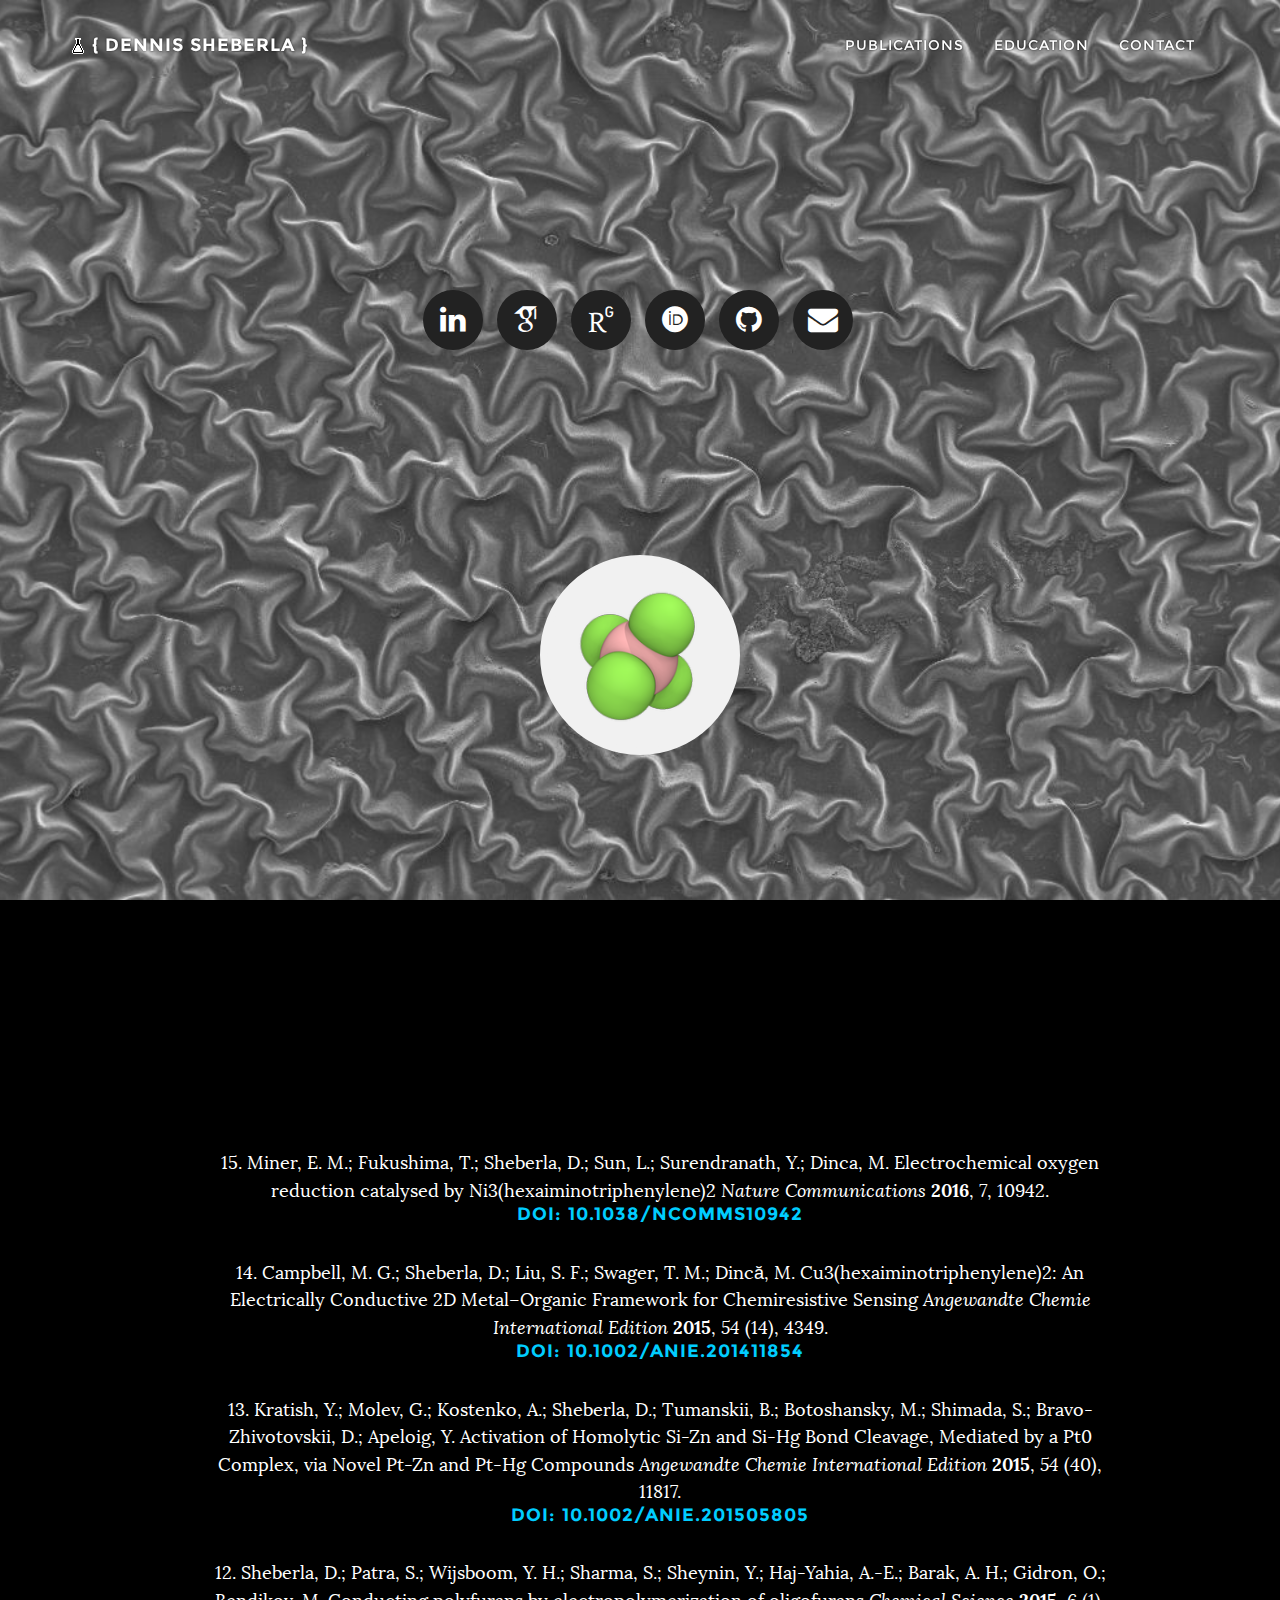
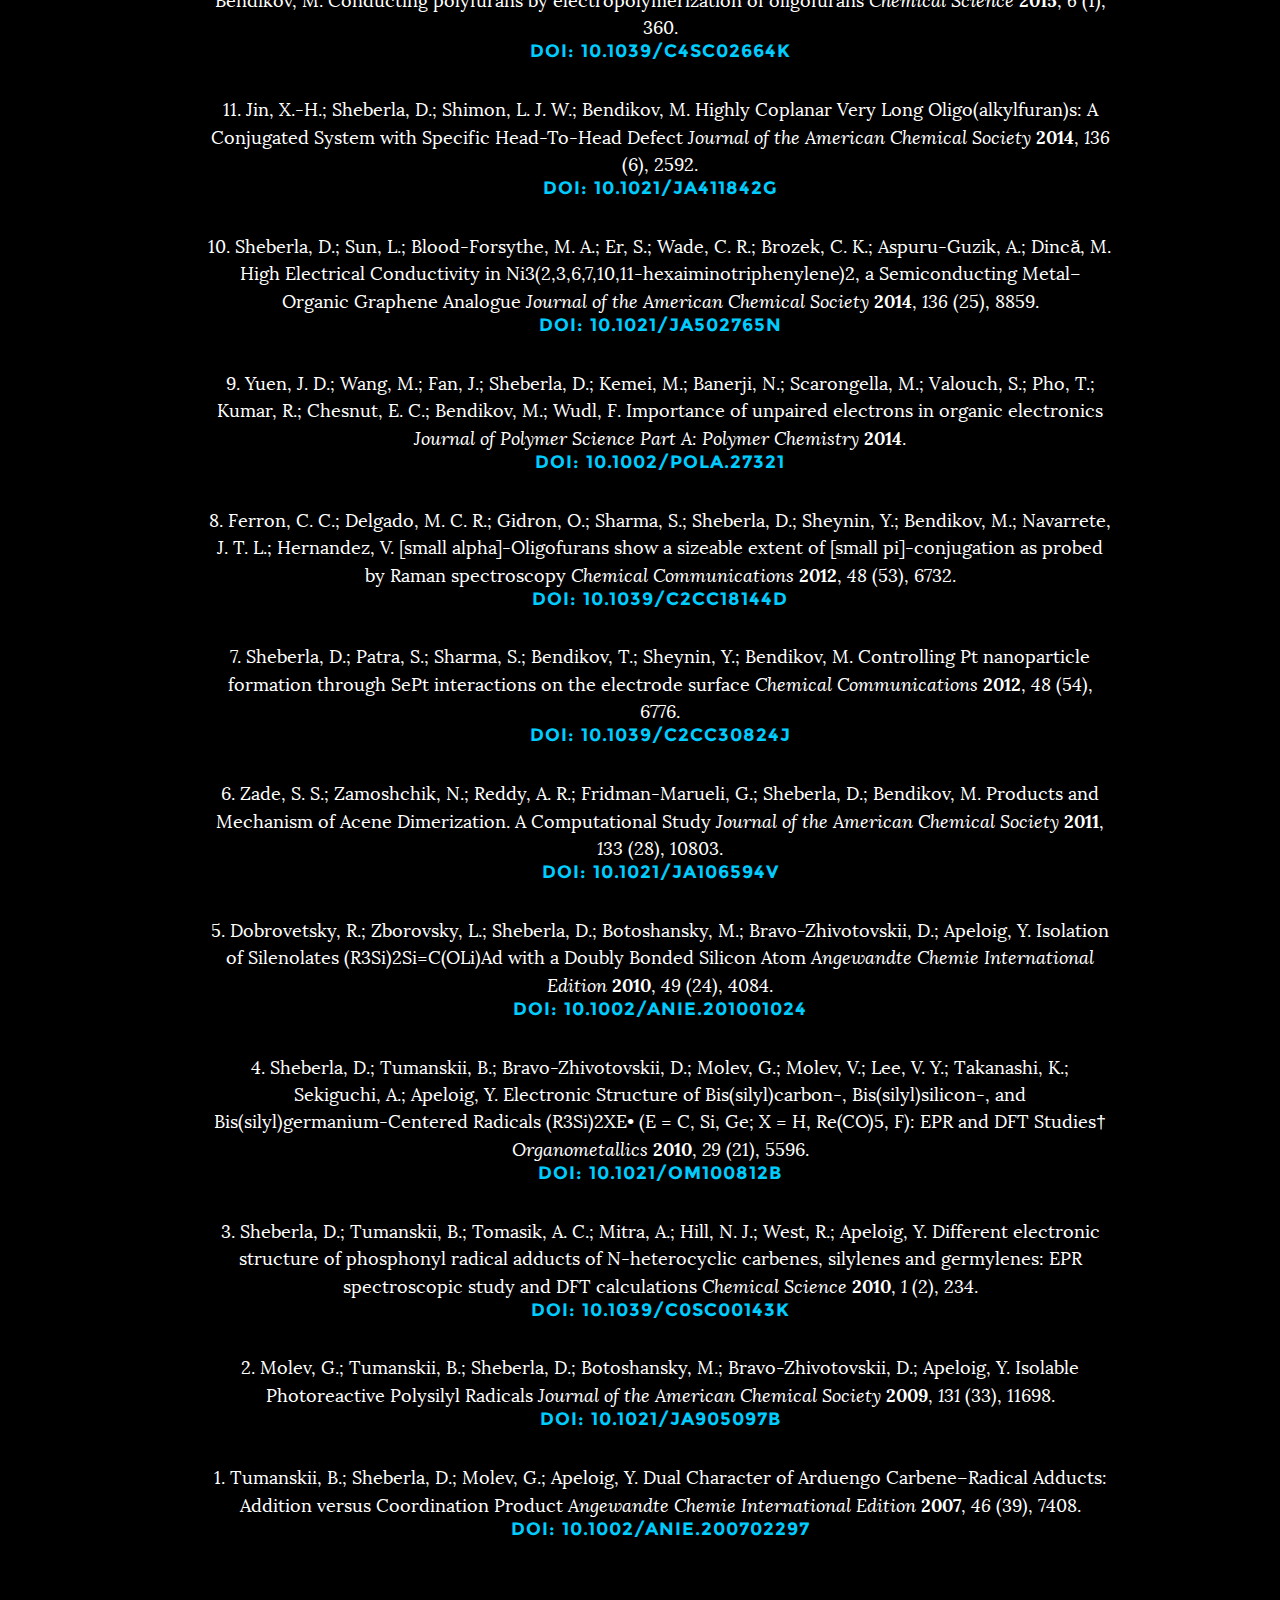
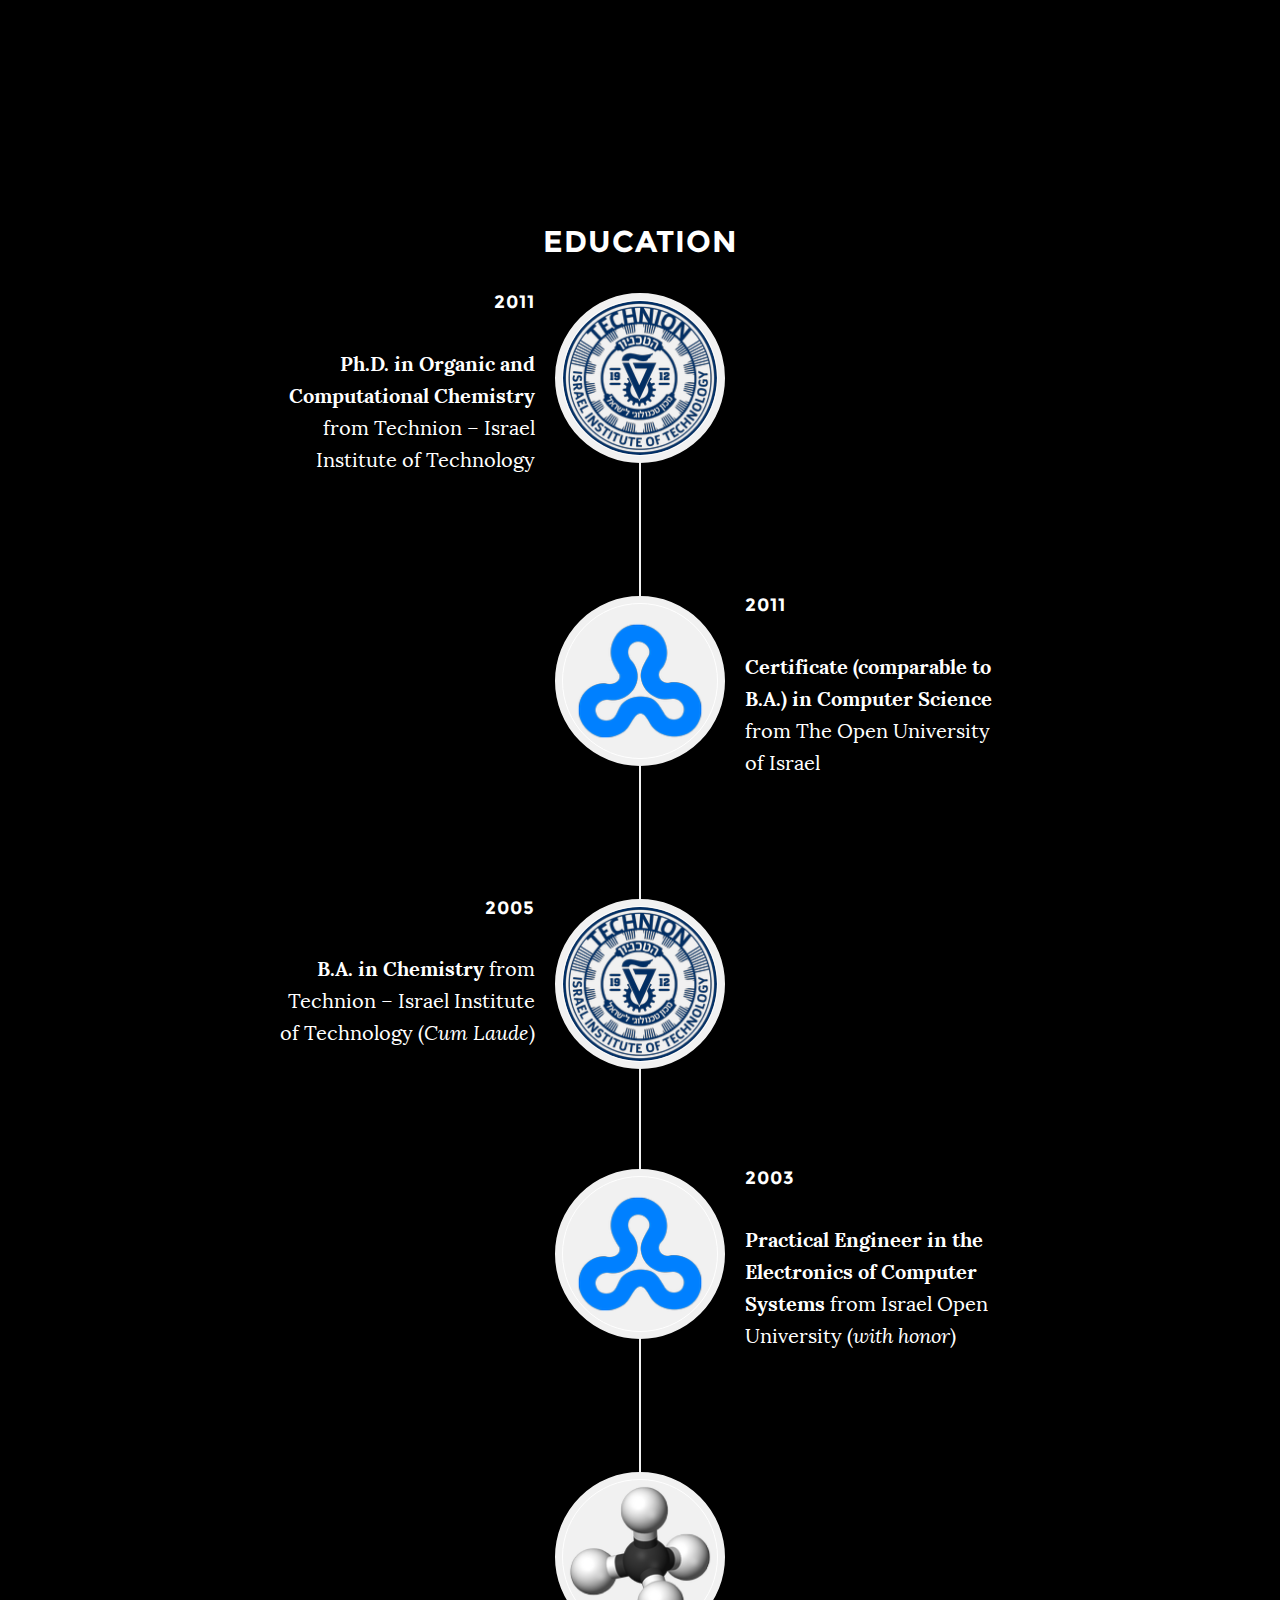
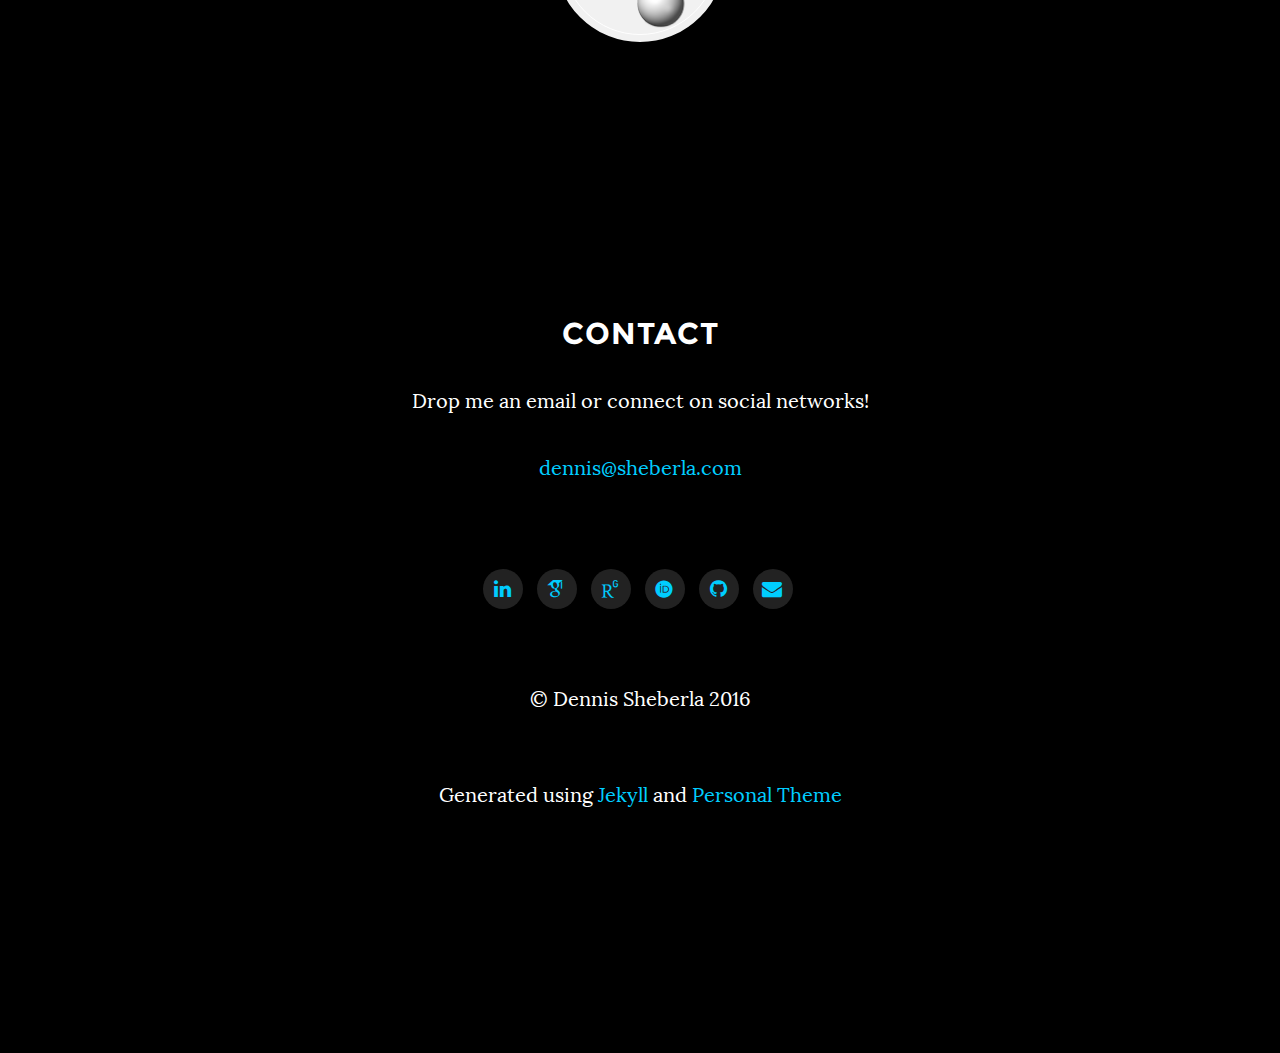
==== index.html @ e89c8d86 "New jekyll website" ====
<!-- Index Layout Start -->

<!DOCTYPE html>
<html lang="en">

  
<!-- HEAD Start -->

<head>
  


  <!-- Force HTTPS Start -->
  <script>
  // Don't force http when serving the website locally
  if (!(window.location.host.startsWith("127.0.0.1")) && (window.location.protocol != "https:"))
    window.location.protocol = "https";
  </script>

  <!-- Force HTTPS End -->



  <meta charset="utf-8">
  <meta http-equiv="X-UA-Compatible" content="IE=edge">
  <meta name="viewport" content="width=device-width, initial-scale=1">
  <meta name="description" content="Pesonal site Dennis Sheberla, PhD.">
  <meta name="author" content="Dennis Sheberla">
  <meta name="keywords" content="sheberla, chemistry, supercapacitors, mof, cof, dft">
  <link rel="canonical" href="/">
  <title>{ Dennis Sheberla }</title>

  <!-- Bootstrap Core CSS -->
  <link rel="stylesheet" href="/css/bootstrap.min.css">

  <!-- Custom CSS -->
  <link href="/css/grayscale.css" rel="stylesheet">
  
  <link href="/css/timeline.css" rel="stylesheet">
  

  <!-- Custom Fonts -->
  <link rel="stylesheet" href="/css/font-awesome.min.css">
  <link rel="stylesheet" href="/css/academicons.min.css">
  <link rel="stylesheet" href="/css/googlefonts.min.css">
  <link rel="stylesheet" href="/css/rrssb.css" />
  <!-- HTML5 Shim and Respond.js IE8 support of HTML5 elements and media queries -->
  <!-- WARNING: Respond.js doesn't work if you view the page via file:// -->
  <!--[if lt IE 9]>
      <script src="https://oss.maxcdn.com/libs/html5shiv/3.7.0/html5shiv.js"></script>
      <script src="https://oss.maxcdn.com/libs/respond.js/1.4.2/respond.min.js"></script>
  <![endif]-->
  
    <link rel="shortcut icon" type="image/x-icon" href="/img/favicon.ico">
  

  

  



  
<!-- Chrome, Firefox OS and Opera -->
<meta name="theme-color" content="#000000">
<!-- Windows Phone -->
<meta name="msapplication-navbutton-color" content="#000000">
<!-- iOS Safari -->
<meta name="apple-mobile-web-app-capable" content="yes">
<meta name="apple-mobile-web-app-status-bar-style" content="black">


  



</head>

<!-- HEAD End -->


  <body id="page-top" data-spy="scroll" data-target=".navbar-fixed-top"  data-offset="151">

    
<!-- Navigation Start -->

<nav class="navbar navbar-custom navbar-fixed-top" role="navigation">
  <div class="container">
    <div class="navbar-header">
      <button type="button" class="navbar-toggle" data-toggle="collapse" data-target=".navbar-main-collapse">
        <i class="fa fa-bars"></i>
      </button>
      
        <a class="navbar-brand page-scroll" href="#page-top">
      
          <div>
            
              <img src="/img/black-lab-glass.ico" alt="">
            
            { Dennis Sheberla }
          </div>
        </a>
    </div>
    <!-- Collect the nav links, forms, and other content for toggling -->
    <div class="collapse navbar-collapse navbar-right navbar-main-collapse">
      <ul class="nav navbar-nav">
        

          <!-- Scroll to section for each page in index -->
          
            <li>
              <a class="page-scroll" href="#pub-list"> Publications </a>
            </li>
          
            <li>
              <a class="page-scroll" href="#timeline"> Education </a>
            </li>
          
            <li>
              <a class="page-scroll" href="#contact"> Contact </a>
            </li>
          

        
      </ul>
    </div>
  </div>
</nav>

<!-- Navigation End -->


    
<!-- Intro Start -->

<header class="intro">
  <div class="intro-body">
    <div class="container">
      <div class="row">
          <div class="col-md-10 col-md-offset-1">
            <h1 class="brand-heading">&nbsp;</h1>
            <ul class="list-inline social-buttons-header">
              
                <li><a href="https://www.linkedin.com/in/sheberla"><i class="fa fa-linkedin fa-fw"></i></a></li>
              
                <li><a href="http://scholar.google.com/citations?hl=en&user=frZArLsAAAAJ"><i class="ai ai-google-scholar ai-fw"></i></a></li>
              
                <li><a href="http://www.researchgate.net/profile/Dennis_Sheberla"><i class="ai ai-researchgate ai-fw"></i></a></li>
              
                <li><a href="http://orcid.org/0000-0002-5239-9151"><i class="ai ai-orcid ai-fw"></i></a></li>
              
                <li><a href="https://github.com/dennissheberla"><i class="fa fa-github fa-fw"></i></a></li>
              
                <li><a href="mailto:dennis@sheberla.com"><i class="fa fa-envelope fa-fw"></i></a></li>
              
            </ul>
            <h1 class="brand-heading">&nbsp;</h1>
            <span class="intro-text"><!--
If you want to have a static message in your intro layout, disable the dynamic-typing in the _config.yml and write here your text
-->
</span>
            <h5>&nbsp;</h5>
            <a href="#pub-list" class="page-scroll">
              <img class="img-me" src="/img/bf4s.png" alt="">
            </a>
          </div>
        </div>
    </div>
  </div>
</header>

<!-- Intro End -->


    
      
        
      
        
      
        
      
        
      
        
      
        
      
        
      
        
      
        
      
        
          
<!-- Publication List Start -->
<section id="pub-list" class="container content-section text-center">
    <div class="row">
      <div class="col-md-10 col-md-offset-1">
  <ol class="bibliography" reversed=""><li><span id="RN25">Miner, E. M.; Fukushima, T.; Sheberla, D.; Sun, L.; Surendranath, Y.; Dinca, M. Electrochemical oxygen reduction catalysed by Ni3(hexaiminotriphenylene)2 <i>Nature Communications</i> <b>2016</b>, <i>7</i>, 10942.</span>

<h4><a href="https://dx.doi.org/10.1038/ncomms10942">DOI: 10.1038/ncomms10942</a></h4>


</li>
<li><span id="RN20">Campbell, M. G.; Sheberla, D.; Liu, S. F.; Swager, T. M.; Dincă, M. Cu3(hexaiminotriphenylene)2: An Electrically Conductive 2D Metal–Organic Framework for Chemiresistive Sensing <i>Angewandte Chemie International Edition</i> <b>2015</b>, <i>54</i> (14), 4349.</span>

<h4><a href="https://dx.doi.org/10.1002/anie.201411854">DOI: 10.1002/anie.201411854</a></h4>


</li>
<li><span id="RN24">Kratish, Y.; Molev, G.; Kostenko, A.; Sheberla, D.; Tumanskii, B.; Botoshansky, M.; Shimada, S.; Bravo-Zhivotovskii, D.; Apeloig, Y. Activation of Homolytic Si-Zn and Si-Hg Bond Cleavage, Mediated by a Pt0 Complex, via Novel Pt-Zn and Pt-Hg Compounds <i>Angewandte Chemie International Edition</i> <b>2015</b>, <i>54</i> (40), 11817.</span>

<h4><a href="https://dx.doi.org/10.1002/anie.201505805">DOI: 10.1002/anie.201505805</a></h4>


</li>
<li><span id="RN19">Sheberla, D.; Patra, S.; Wijsboom, Y. H.; Sharma, S.; Sheynin, Y.; Haj-Yahia, A.-E.; Barak, A. H.; Gidron, O.; Bendikov, M. Conducting polyfurans by electropolymerization of oligofurans <i>Chemical Science</i> <b>2015</b>, <i>6</i> (1), 360.</span>

<h4><a href="https://dx.doi.org/10.1039/C4SC02664K">DOI: 10.1039/C4SC02664K</a></h4>


</li>
<li><span id="RN9">Jin, X.-H.; Sheberla, D.; Shimon, L. J. W.; Bendikov, M. Highly Coplanar Very Long Oligo(alkylfuran)s: A Conjugated System with Specific Head-To-Head Defect <i>Journal of the American Chemical Society</i> <b>2014</b>, <i>136</i> (6), 2592.</span>

<h4><a href="https://dx.doi.org/10.1021/ja411842g">DOI: 10.1021/ja411842g</a></h4>


</li>
<li><span id="RN12">Sheberla, D.; Sun, L.; Blood-Forsythe, M. A.; Er, S.; Wade, C. R.; Brozek, C. K.; Aspuru-Guzik, A.; Dincă, M. High Electrical Conductivity in Ni3(2,3,6,7,10,11-hexaiminotriphenylene)2, a Semiconducting Metal–Organic Graphene Analogue <i>Journal of the American Chemical Society</i> <b>2014</b>, <i>136</i> (25), 8859.</span>

<h4><a href="https://dx.doi.org/10.1021/ja502765n">DOI: 10.1021/ja502765n</a></h4>


</li>
<li><span id="RN14">Yuen, J. D.; Wang, M.; Fan, J.; Sheberla, D.; Kemei, M.; Banerji, N.; Scarongella, M.; Valouch, S.; Pho, T.; Kumar, R.; Chesnut, E. C.; Bendikov, M.; Wudl, F. Importance of unpaired electrons in organic electronics <i>Journal of Polymer Science Part A: Polymer Chemistry</i> <b>2014</b>.</span>

<h4><a href="https://dx.doi.org/10.1002/pola.27321">DOI: 10.1002/pola.27321</a></h4>


</li>
<li><span id="RN7">Ferron, C. C.; Delgado, M. C. R.; Gidron, O.; Sharma, S.; Sheberla, D.; Sheynin, Y.; Bendikov, M.; Navarrete, J. T. L.; Hernandez, V. [small alpha]-Oligofurans show a sizeable extent of [small pi]-conjugation as probed by Raman spectroscopy <i>Chemical Communications</i> <b>2012</b>, <i>48</i> (53), 6732.</span>

<h4><a href="https://dx.doi.org/10.1039/C2CC18144D">DOI: 10.1039/C2CC18144D</a></h4>


</li>
<li><span id="RN8">Sheberla, D.; Patra, S.; Sharma, S.; Bendikov, T.; Sheynin, Y.; Bendikov, M. Controlling Pt nanoparticle formation through SePt interactions on the electrode surface <i>Chemical Communications</i> <b>2012</b>, <i>48</i> (54), 6776.</span>

<h4><a href="https://dx.doi.org/10.1039/C2CC30824J">DOI: 10.1039/C2CC30824J</a></h4>


</li>
<li><span id="RN6">Zade, S. S.; Zamoshchik, N.; Reddy, A. R.; Fridman-Marueli, G.; Sheberla, D.; Bendikov, M. Products and Mechanism of Acene Dimerization. A Computational Study <i>Journal of the American Chemical Society</i> <b>2011</b>, <i>133</i> (28), 10803.</span>

<h4><a href="https://dx.doi.org/10.1021/ja106594v">DOI: 10.1021/ja106594v</a></h4>


</li>
<li><span id="RN3">Dobrovetsky, R.; Zborovsky, L.; Sheberla, D.; Botoshansky, M.; Bravo-Zhivotovskii, D.; Apeloig, Y. Isolation of Silenolates (R3Si)2Si=C(OLi)Ad with a Doubly Bonded Silicon Atom <i>Angewandte Chemie International Edition</i> <b>2010</b>, <i>49</i> (24), 4084.</span>

<h4><a href="https://dx.doi.org/10.1002/anie.201001024">DOI: 10.1002/anie.201001024</a></h4>


</li>
<li><span id="RN5">Sheberla, D.; Tumanskii, B.; Bravo-Zhivotovskii, D.; Molev, G.; Molev, V.; Lee, V. Y.; Takanashi, K.; Sekiguchi, A.; Apeloig, Y. Electronic Structure of Bis(silyl)carbon-, Bis(silyl)silicon-, and Bis(silyl)germanium-Centered Radicals (R3Si)2XE• (E = C, Si, Ge; X = H, Re(CO)5, F): EPR and DFT Studies† <i>Organometallics</i> <b>2010</b>, <i>29</i> (21), 5596.</span>

<h4><a href="https://dx.doi.org/10.1021/om100812b">DOI: 10.1021/om100812b</a></h4>


</li>
<li><span id="RN4">Sheberla, D.; Tumanskii, B.; Tomasik, A. C.; Mitra, A.; Hill, N. J.; West, R.; Apeloig, Y. Different electronic structure of phosphonyl radical adducts of N-heterocyclic carbenes, silylenes and germylenes: EPR spectroscopic study and DFT calculations <i>Chemical Science</i> <b>2010</b>, <i>1</i> (2), 234.</span>

<h4><a href="https://dx.doi.org/10.1039/C0SC00143K">DOI: 10.1039/C0SC00143K</a></h4>


</li>
<li><span id="RN2">Molev, G.; Tumanskii, B.; Sheberla, D.; Botoshansky, M.; Bravo-Zhivotovskii, D.; Apeloig, Y. Isolable Photoreactive Polysilyl Radicals <i>Journal of the American Chemical Society</i> <b>2009</b>, <i>131</i> (33), 11698.</span>

<h4><a href="https://dx.doi.org/10.1021/ja905097b">DOI: 10.1021/ja905097b</a></h4>


</li>
<li><span id="RN1">Tumanskii, B.; Sheberla, D.; Molev, G.; Apeloig, Y. Dual Character of Arduengo Carbene–Radical Adducts: Addition versus Coordination Product <i>Angewandte Chemie International Edition</i> <b>2007</b>, <i>46</i> (39), 7408.</span>

<h4><a href="https://dx.doi.org/10.1002/anie.200702297">DOI: 10.1002/anie.200702297</a></h4>


</li></ol>
      </div>
    </div>
</section>

<!-- Publication List End -->

        
      
        
      
        
      
        
      
    
      
        
      
        
      
        
      
        
      
        
      
        
      
        
      
        
      
        
      
        
      
        
      
        
          
<!-- Timeline Start -->

<section id="timeline" class="container content-section text-center">
  <div class="row">
    <div class="col-md-10 col-md-offset-1">

      <h2 id="education">Education</h2>


      <ul class="timeline">

        
          
          

          <li class="
          
          ">
            <div class="timeline-image">
              <img class="img-circle img-responsive" src="/img/timeline/technion.png" alt="">
            </div>
            <div class="timeline-panel">
              <div class="timeline-heading">
                <h4>2011</h4>
              </div>
              <div class="timeline-body">
                <p><strong>Ph.D. in Organic and Computational Chemistry</strong> from Technion – Israel Institute of Technology</p>

              </div>
            </div>
          </li>
        
          
          

          <li class="
          
            timeline-inverted
          
          ">
            <div class="timeline-image">
              <img class="img-circle img-responsive" src="/img/timeline/openu.png" alt="">
            </div>
            <div class="timeline-panel">
              <div class="timeline-heading">
                <h4>2011</h4>
              </div>
              <div class="timeline-body">
                <p><strong>Certificate (comparable to B.A.) in Computer Science</strong> from The Open University of Israel</p>

              </div>
            </div>
          </li>
        
          
          

          <li class="
          
          ">
            <div class="timeline-image">
              <img class="img-circle img-responsive" src="/img/timeline/technion.png" alt="">
            </div>
            <div class="timeline-panel">
              <div class="timeline-heading">
                <h4>2005</h4>
              </div>
              <div class="timeline-body">
                <p><strong>B.A. in Chemistry</strong> from Technion – Israel Institute of Technology (<em>Cum Laude</em>)</p>

              </div>
            </div>
          </li>
        
          
          

          <li class="
          
            timeline-inverted
          
          ">
            <div class="timeline-image">
              <img class="img-circle img-responsive" src="/img/timeline/openu.png" alt="">
            </div>
            <div class="timeline-panel">
              <div class="timeline-heading">
                <h4>2003</h4>
              </div>
              <div class="timeline-body">
                <p><strong>Practical Engineer in the Electronics of Computer Systems</strong> from Israel Open University (<em>with honor</em>)</p>

              </div>
            </div>
          </li>
        

        <li class="timeline-inverted">
          <div class="timeline-image">
            <img class="img-circle img-responsive" src="/img/timeline/default.png" alt="">
          </div>
        </li>
      </ul>
    </div>
  </div>
</section>

<!-- Timeline End -->

        
      
        
      
    
      
        
      
        
      
        
          
<!-- Contact Start -->

<section id="contact" class="container content-section text-center">
  <div class="row">
    <div class="col-md-10 col-md-offset-1">

      <h2 id="contact">Contact</h2>

<p>Drop me an email or connect on social networks!</p>


      
        
          
            <p>
            <script>
              function join_at_email(user, domain){
              return (user && domain)?(user + "@" + domain):"";
              }
              document.write('<a href="mailto:'
              + join_at_email( "dennis", "sheberla.com" )
              + '">'
              + join_at_email( "dennis", "sheberla.com" )
              + '</a>'
              );
              </script>
            </p>
        
      

    </div>
  </div>
</section>

<!-- Contact End -->

        
      
        
      
        
      
        
      
        
      
        
      
        
      
        
      
        
      
        
      
        
      
    

    
 <!-- Footer Start -->

<footer>

    
<!-- Social Buttons Start -->

<ul class="list-inline social-buttons">
  
    <li><a href="https://www.linkedin.com/in/sheberla"><i class="fa fa-linkedin fa-fw"></i></a></li>
  
    <li><a href="http://scholar.google.com/citations?hl=en&user=frZArLsAAAAJ"><i class="ai ai-google-scholar ai-fw"></i></a></li>
  
    <li><a href="http://www.researchgate.net/profile/Dennis_Sheberla"><i class="ai ai-researchgate ai-fw"></i></a></li>
  
    <li><a href="http://orcid.org/0000-0002-5239-9151"><i class="ai ai-orcid ai-fw"></i></a></li>
  
    <li><a href="https://github.com/dennissheberla"><i class="fa fa-github fa-fw"></i></a></li>
  
    <li><a href="mailto:dennis@sheberla.com"><i class="fa fa-envelope fa-fw"></i></a></li>
  
</ul>

<!-- Social Buttons End -->


    <p><br><br></p>

    <div class="container text-center">
      <p>&copy; Dennis Sheberla 2016</p>
    </div>
    <p><br><br></p>
    <div class="container text-center">
      <p>Generated using <a href="https://jekyllrb.com/">Jekyll</a> and <a href="https://github.com/dennissheberla/personal-jekyll-denn">Personal Theme</a></p>
    </div>
</footer>

<p><br><br><br><br><br><br></p>

<!-- Footer End -->


    
<!-- Javascript Start -->

<!-- jQuery -->
<script src="/js/jquery-3.1.0.min.js"></script>

<!-- Bootstrap Core JavaScript -->
<script src="/js/bootstrap.min.js"></script>

<!-- Plugin JavaScript -->
<script src="/js/jquery.easing.1.3.min.js"></script>

<!-- Custom Theme JavaScript -->
<!--* Start Bootstrap - Grayscale Bootstrap Theme (http://startbootstrap.com)
* Code licensed under the Apache License v2.0.
* For details, see http://www.apache.org/licenses/LICENSE-2.0.-->
<script>
function toggleNavCollapse(){50<$(".navbar").offset().top?$(".navbar-fixed-top").addClass("top-nav-collapse"):$(".navbar-fixed-top").removeClass("top-nav-collapse");}
$(document).ready(toggleNavCollapse);
$(window).scroll(toggleNavCollapse);$(function(){$("a.page-scroll").bind("click",function(b){var a=$(this);$("html, body").stop().animate({scrollTop:$(a.attr("href")).offset().top-50},1500,"easeInOutExpo",function(){a.blur()});b.preventDefault()})});$(".navbar-collapse ul li a").click(function(){$(".navbar-toggle:visible").click()});
</script>



  <!-- Collapse navbar when navbar-brand is clicked -->

  <script>
  $(function(){$(".navbar-brand").click(function(){$(".collapse.in")&&$(".collapse.in").animate({height:"1px"},500,function(){$(".collapse.in").removeClass("in")})})});
  </script>






  




  <!-- Disqus -->

  

  

    <!-- Comments Counter Start -->

    <script type="text/javascript">
    /* * * CONFIGURATION VARIABLES: EDIT BEFORE PASTING INTO YOUR WEBPAGE * * */
    var disqus_shortname = ''; // required: replace example with your forum shortname

    /* * * DON'T EDIT BELOW THIS LINE * * */
    (function () {
    var s = document.createElement('script'); s.async = true;
    s.type = 'text/javascript';
    s.src = '//' + disqus_shortname + '.disqus.com/count.js';
    (document.getElementsByTagName('HEAD')[0] || document.getElementsByTagName('BODY')[0]).appendChild(s);
    }());
    </script>

    <!-- Comments Counter End -->

  







<script>
function addTohistory() {
  if (!window.location.host.startsWith("127.0.0.1")) {
    history.pushState({}, '', 'https://www.sheberla.com /');
  }
}
</script>

<!-- Gesture Navigation / Swipe Instruction Start -->


  

  

  

  

<!-- Gesture Navigation / Swipe Instruction End -->



<!-- Javascript End -->


  </body>
</html>

<!-- Index Layout End -->
---- css/grayscale.css ----
/*!
 * Start Bootstrap - Grayscale Bootstrap Theme (http://startbootstrap.com)
 * Code licensed under the Apache License v2.0.
 * For details, see http://www.apache.org/licenses/LICENSE-2.0.
 */body{width:100%;height:100%;font-family:"Lora","Helvetica Neue",Helvetica,Arial,sans-serif;color:#fff;background-color:#000}html{width:100%;height:100%}h1,h2,h3,h4,h5,h6{margin:0 0 35px;text-transform:uppercase;font-family:"Montserrat","Helvetica Neue",Helvetica,Arial,sans-serif;font-weight:700;letter-spacing:1px}h4 a.category{color:inherit}h4 a.tag{font-size:12px}p{margin:0 0 25px;font-size:18px;line-height:1.5}@media (min-width: 768px){p{margin:0 0 35px;font-size:20px;line-height:1.6}}div{-webkit-user-select:text;-moz-user-select:text;-ms-user-select:text;-o-user-select:text;user-select:text}a{color:#00cdff;-webkit-transition:all .2s ease-in-out;-moz-transition:all .2s ease-in-out;transition:all .2s ease-in-out}a:hover,a:focus{text-decoration:none;color:#007b99}.navbar-custom{margin-bottom:0;border-bottom:1px solid rgba(255,255,255,0.3);text-transform:uppercase;font-family:"Montserrat","Helvetica Neue",Helvetica,Arial,sans-serif;background-color:#000;max-height:100%;overflow-y:auto}.navbar-custom .navbar-toggle{padding:4px 6px;font-size:18px;color:#fff}.navbar-custom .navbar-toggle:focus,.navbar-custom .navbar-toggle:active{outline:none}.navbar-custom .navbar-brand{font-weight:700}.navbar-custom .navbar-brand:focus{outline:none}.navbar-custom a{color:#fff;text-shadow:0 0 2px rgba(0,0,0,0.8)}.navbar-custom .nav{text-align:center}.navbar-custom .nav li a{-webkit-transition:background .3s ease-in-out;-moz-transition:background .3s ease-in-out;transition:background .3s ease-in-out}.navbar-custom .nav li a:hover{outline:none;background-color:rgba(255,255,255,0.3)}.navbar-custom .nav li a:focus,.navbar-custom .nav li a:active{outline:none;background-color:rgba(255,255,255,0.3)}.navbar-custom .nav li.active{outline:none}.navbar-custom .nav li.active a{background-color:rgba(255,255,255,0.3)}.navbar-custom .nav li.active a:hover{color:#fff}@media (min-width: 768px){.navbar-custom{padding:20px 0;border-bottom:none;letter-spacing:1px;background:transparent;-webkit-transition:background .5s ease-in-out,padding .5s ease-in-out;-moz-transition:background .5s ease-in-out,padding .5s ease-in-out;transition:background .5s ease-in-out,padding .5s ease-in-out}.navbar-custom.top-nav-collapse{padding:0;background:#000;border-bottom:1px solid rgba(255,255,255,0.3)}}.intro{display:table;width:100%;height:auto;padding:100px 0;text-align:center;color:#fff;background:url(../img/intro-bg.jpg) no-repeat bottom center scroll;background-color:#000;-webkit-background-size:cover;-moz-background-size:cover;background-size:cover;-o-background-size:cover}.intro .intro-body{display:table-cell;vertical-align:middle}.intro .intro-body .brand-heading{font-size:40px}.intro .intro-body .intro-text{font-size:18px;text-shadow:1px 0 1px #000}@media (min-width: 768px){.intro{height:100%;padding:0}.intro .intro-body .brand-heading{font-size:100px}.intro .intro-body .intro-text{font-size:26px}}@-webkit-keyframes pulse{from{-webkit-transform:scale(1);transform:scale(1)}50%{-webkit-transform:scale(1.2);transform:scale(1.2)}100%{-webkit-transform:scale(1);transform:scale(1)}}@-moz-keyframes pulse{from{-moz-transform:scale(1);transform:scale(1)}50%{-moz-transform:scale(1.2);transform:scale(1.2)}100%{-moz-transform:scale(1);transform:scale(1)}}.content-section{margin-top:100px;padding-top:100px}@media (min-width: 767px){.content-section{margin-top:125px;padding-top:125px}}.content-section img{display:block;max-width:100%;height:auto;margin:0 auto;border:1px solid #fff}.content-section ul,.content-section ol{text-align:center;margin:0 0 25px;font-size:18px;line-height:1.5;list-style-position:inside}.content-section pre{padding:0}.content-section pre>code{text-align:left}.content-section img.emoji{margin:0px !important;display:inline !important;border:1px solid #000 !important}.content-section#post div.author img{border:0px;margin-bottom:20px;padding:4px}.btn{border-radius:0;font-family:Montserrat,"Helvetica Neue",Helvetica,Arial,sans-serif;font-weight:400;-webkit-transition:all .3s ease-in-out;-moz-transition:all .3s ease-in-out;transition:all .3s ease-in-out}.btn-default{border:1px solid #00cdff;color:#00cdff;background-color:transparent}.btn-default:hover,.btn-default:focus{border:1px solid #00cdff;outline:0;color:#000;background-color:#00cdff}ul.social-buttons li a{display:block;width:40px;height:40px;border-radius:100%;font-size:20px;line-height:40px;outline:0;color:#00cdff;background-color:#222;-webkit-transition:all .3s;-moz-transition:all .3s;transition:all .3s}ul.social-buttons li a:hover,ul.social-buttons li a:focus,ul.social-buttons li a:active{color:#222;background-color:#00a4cc}ul.social-buttons-header li a{display:block;width:60px;height:60px;border-radius:100%;font-size:30px;line-height:60px;outline:0;color:#fff;background-color:#222;-webkit-transition:all .3s;-moz-transition:all .3s;transition:all .3s}ul.social-buttons-header li a:hover,ul.social-buttons-header li a:focus,ul.social-buttons-header li a:active{color:#222;background-color:#e6e6e6}footer{padding:50px 0;text-align:center}footer p{margin:0}::-moz-selection{text-shadow:none;background:#fcfcfc;background:rgba(255,255,255,0.2)}::selection{text-shadow:none;background:#fcfcfc;background:rgba(255,255,255,0.2)}img::selection{background:transparent}img::-moz-selection{background:transparent}body{-webkit-tap-highlight-color:rgba(255,255,255,0.2)}.typed-cursor{opacity:1;-webkit-animation:blink 0.7s infinite;-moz-animation:blink 0.7s infinite;animation:blink 0.7s infinite;font-size:16px;vertical-align:top}@media (min-width: 768px){.typed-cursor{font-size:22px}}@keyframes blink{0%{opacity:1}50%{opacity:0}100%{opacity:1}}@-webkit-keyframes blink{0%{opacity:1}50%{opacity:0}100%{opacity:1}}@-moz-keyframes blink{0%{opacity:1}50%{opacity:0}100%{opacity:1}}@-webkit-keyframes swipe{from{left:5%}to{left:-5%}}@-moz-keyframes swipe{from{left:5%}to{left:-5%}}#swipe-instruction{display:none;position:absolute;background-color:rgba(0,0,0,0.5);width:100%;min-height:100%;top:0;right:0;left:0;z-index:1}#swipe-instruction>div{background-color:rgba(20,20,20,0.6);padding:10px}@media (min-width: 768px){#swipe-instruction>div{padding:20px 0}}#swipe-instruction>div #hand-swipe{font-size:80px;display:block;position:relative;animation:swipe ease-in-out 1s alternate infinite}@media (min-width: 992px){#swipe-instruction>div #hand-swipe{font-size:100px}}.ok-btn{background-color:#000;color:#00cdff}.fourofour{border:1px solid #000 !important}
---- css/timeline.css ----
.timeline{position:relative;padding:0;list-style:none}.timeline:before{content:"";position:absolute;top:0;bottom:0;left:40px;width:2px;margin-left:-1.5px;background-color:#f1f1f1}.timeline>li{position:relative;margin-bottom:50px;min-height:50px}.timeline>li:before,.timeline>li:after{content:" ";display:table}.timeline>li:after{clear:both}.timeline>li .timeline-panel{float:right;position:relative;width:100%;padding:0 20px 0 100px;text-align:left}.timeline>li .timeline-panel:before{right:auto;left:-15px;border-right-width:15px;border-left-width:0}.timeline>li .timeline-panel:after{right:auto;left:-14px;border-right-width:14px;border-left-width:0}.timeline>li .timeline-image{z-index:100;position:absolute;left:0;width:80px;height:80px;margin-left:0;border:7px solid #f1f1f1;border-radius:100%;text-align:center;color:#fff;background-color:#f1f1f1}.img-me{z-index:100;left:0;width:100px;height:100px;margin-left:0;border:7px solid #f1f1f1;border-radius:100%;text-align:center;color:#fff;background-color:#f1f1f1}.timeline>li .timeline-image h4{margin-top:12px;font-size:10px;line-height:14px}.img-me h4{margin-top:12px;font-size:10px;line-height:14px}.timeline>li.timeline-inverted>.timeline-panel{float:right;padding:0 20px 0 100px;text-align:left}.timeline>li.timeline-inverted>.timeline-panel:before{right:auto;left:-15px;border-right-width:15px;border-left-width:0}.timeline>li.timeline-inverted>.timeline-panel:after{right:auto;left:-14px;border-right-width:14px;border-left-width:0}.timeline>li:last-child{margin-bottom:0}.timeline .timeline-heading h4{margin-top:0;color:inherit}.timeline .timeline-heading h4.subheading{text-transform:none}.timeline .timeline-body>p,.timeline .timeline-body>ul{margin-bottom:0}@media (min-width: 768px){.timeline:before{left:50%}.timeline>li{margin-bottom:100px;min-height:100px}.timeline>li .timeline-panel{float:left;width:41%;padding:0 20px 20px 30px;text-align:right}.timeline>li .timeline-image{left:50%;width:100px;height:100px;margin-left:-50px}.img-me{left:50%;width:150px;height:150px}.timeline>li .timeline-image h4{margin-top:16px;font-size:13px;line-height:18px}.img-me h4{margin-top:16px;font-size:13px;line-height:18px}.timeline>li.timeline-inverted>.timeline-panel{float:right;padding:0 30px 20px 20px;text-align:left}}@media (min-width: 992px){.timeline>li{min-height:150px}.timeline>li .timeline-panel{padding:0 20px 20px}.timeline>li .timeline-image{width:150px;height:150px;margin-left:-75px}.img-me{width:200px;height:200px}.timeline>li .timeline-image h4{margin-top:30px;font-size:18px;line-height:26px}.img-me h4{margin-top:30px;font-size:18px;line-height:26px}.timeline>li.timeline-inverted>.timeline-panel{padding:0 20px 20px}}@media (min-width: 1200px){.timeline>li{min-height:170px}.timeline>li .timeline-panel{padding:0 20px 20px 100px}.timeline>li .timeline-image{width:170px;height:170px;margin-left:-85px}.timeline>li .img-me{width:200px;height:200px}.timeline>li .timeline-image h4{margin-top:40px}.timeline>li .img-me h4{margin-top:40px}.timeline>li.timeline-inverted>.timeline-panel{padding:0 100px 20px 20px}}
---- css/academicons.min.css ----
@font-face{font-family:'Academicons';src:url('../fonts/academicons.eot?v=1.7.0');src:url('../fonts/academicons.eot?v=1.7.0') format('embedded-opentype'), url('../fonts/academicons.ttf?v=1.7.0') format('truetype'), url('../fonts/academicons.woff?v=1.7.0') format('woff'), url('../fonts/academicons.svg?v=1.7.0#academicons') format('svg');font-weight:normal;font-style:normal}.ai{display:inline-block;font:normal normal normal 14px/1 Academicons;font-size:inherit;text-rendering:auto;-webkit-font-smoothing:antialiased;-moz-osx-font-smoothing:grayscale}.ai-google-scholar:before{content:"\e900"}.ai-google-scholar-square:before{content:"\e901"}.ai-researchgate:before{content:"\e902"}.ai-researchgate-square:before{content:"\e903"}.ai-mendeley:before{content:"\e904"}.ai-mendeley-square:before{content:"\e905"}.ai-orcid:before{content:"\e906"}.ai-orcid-square:before{content:"\e907"}.ai-impactstory:before{content:"\e908"}.ai-impactstory-square:before{content:"\e909"}.ai-academia:before{content:"\e910"}.ai-academia-square:before{content:"\e911"}.ai-zotero:before{content:"\e912"}.ai-zotero-square:before{content:"\e913"}.ai-figshare:before{content:"\e914"}.ai-figshare-square:before{content:"\e915"}.ai-dryad:before{content:"\e916"}.ai-dryad-square:before{content:"\e917"}.ai-arxiv:before{content:"\e918"}.ai-arxiv-square:before{content:"\e919"}.ai-scirate:before{content:"\e920"}.ai-scirate-square:before{content:"\e921"}.ai-open-access:before{content:"\e922"}.ai-open-access-square:before{content:"\e923"}.ai-courser:before{content:"\e924"}.ai-courser-square:before{content:"\e925"}.ai-osf:before{content:"\e926"}.ai-osf-square:before{content:"\e927"}.ai-doi:before{content:"\e928"}.ai-doi-square:before{content:"\e929"}.ai-inspire:before{content:"\e930"}.ai-inspire-square:before{content:"\e931"}.ai-pubmed:before{content:"\e932"}.ai-pubmed-square:before{content:"\e933"}.ai-acclaim:before{content:"\e934"}.ai-acclaim-square:before{content:"\e935"}.ai-lg{font-size:1.33333333em;line-height:0.75em;vertical-align:-15%}.ai-2x{font-size:2em}.ai-3x{font-size:3em}.ai-4x{font-size:4em}.ai-5x{font-size:5em}.ai-fw{width:1.28571429em;text-align:center}.ai-ul{padding-left:0;margin-left:2.14285714em;list-style-type:none}.ai-ul > li{position:relative}.ai-li{position:absolute;left:-2.14285714em;width:2.14285714em;top:0.14285714em;text-align:center}.ai-li.fa-lg{left:-1.85714286em}.ai-border{padding:.2em .25em .15em;border:solid 0.08em #eeeeee;border-radius:.1em}.ai-pull-left{float:left}.ai-pull-right{float:right}.ai.fa-pull-left{margin-right:.3em}.ai.fa-pull-right{margin-left:.3em}.fa-lg{font-size:1.33333333em;line-height:0.75em;vertical-align:-15%}.fa-2x{font-size:2em}.fa-3x{font-size:3em}.fa-4x{font-size:4em}.fa-5x{font-size:5em}.fa-fw{width:1.28571429em;text-align:center}.fa-ul{padding-left:0;margin-left:2.14285714em;list-style-type:none}.fa-ul > li{position:relative}.fa-li{position:absolute;left:-2.14285714em;width:2.14285714em;top:0.14285714em;text-align:center}.fa-li.fa-lg{left:-1.85714286em}.fa-border{padding:.2em .25em .15em;border:solid 0.08em #eeeeee;border-radius:.1em}.fa-pull-left{float:left}.fa-pull-right{float:right}.fa.fa-pull-left{margin-right:.3em}.fa.fa-pull-right{margin-left:.3em}
---- css/googlefonts.min.css ----
@font-face{font-family:Montserrat;font-style:normal;font-weight:400;src:url(../fonts/montserrat-v7-latin-regular.eot);src:local('Montserrat-Regular'),url(../fonts/montserrat-v7-latin-regular.eot?#iefix) format('embedded-opentype'),url(../fonts/montserrat-v7-latin-regular.woff2) format('woff2'),url(../fonts/montserrat-v7-latin-regular.woff) format('woff'),url(../fonts/montserrat-v7-latin-regular.ttf) format('truetype'),url(../fonts/montserrat-v7-latin-regular.svg#Montserrat) format('svg')}@font-face{font-family:Montserrat;font-style:normal;font-weight:700;src:url(../fonts/montserrat-v7-latin-700.eot);src:local('Montserrat-Bold'),url(../fonts/montserrat-v7-latin-700.eot?#iefix) format('embedded-opentype'),url(../fonts/montserrat-v7-latin-700.woff2) format('woff2'),url(../fonts/montserrat-v7-latin-700.woff) format('woff'),url(../fonts/montserrat-v7-latin-700.ttf) format('truetype'),url(../fonts/montserrat-v7-latin-700.svg#Montserrat) format('svg')}@font-face{font-family:Lora;font-style:normal;font-weight:400;src:url(../fonts/lora-v9-latin-regular.eot);src:local('Lora'),local('Lora-Regular'),url(../fonts/lora-v9-latin-regular.eot?#iefix) format('embedded-opentype'),url(../fonts/lora-v9-latin-regular.woff2) format('woff2'),url(../fonts/lora-v9-latin-regular.woff) format('woff'),url(../fonts/lora-v9-latin-regular.ttf) format('truetype'),url(../fonts/lora-v9-latin-regular.svg#Lora) format('svg')}@font-face{font-family:Lora;font-style:italic;font-weight:400;src:url(../fonts/lora-v9-latin-italic.eot);src:local('Lora Italic'),local('Lora-Italic'),url(../fonts/lora-v9-latin-italic.eot?#iefix) format('embedded-opentype'),url(../fonts/lora-v9-latin-italic.woff2) format('woff2'),url(../fonts/lora-v9-latin-italic.woff) format('woff'),url(../fonts/lora-v9-latin-italic.ttf) format('truetype'),url(../fonts/lora-v9-latin-italic.svg#Lora) format('svg')}@font-face{font-family:Lora;font-style:normal;font-weight:700;src:url(../fonts/lora-v9-latin-700.eot);src:local('Lora Bold'),local('Lora-Bold'),url(../fonts/lora-v9-latin-700.eot?#iefix) format('embedded-opentype'),url(../fonts/lora-v9-latin-700.woff2) format('woff2'),url(../fonts/lora-v9-latin-700.woff) format('woff'),url(../fonts/lora-v9-latin-700.ttf) format('truetype'),url(../fonts/lora-v9-latin-700.svg#Lora) format('svg')}@font-face{font-family:Lora;font-style:italic;font-weight:700;src:url(../fonts/lora-v9-latin-700italic.eot);src:local('Lora Bold Italic'),local('Lora-BoldItalic'),url(../fonts/lora-v9-latin-700italic.eot?#iefix) format('embedded-opentype'),url(../fonts/lora-v9-latin-700italic.woff2) format('woff2'),url(../fonts/lora-v9-latin-700italic.woff) format('woff'),url(../fonts/lora-v9-latin-700italic.ttf) format('truetype'),url(../fonts/lora-v9-latin-700italic.svg#Lora) format('svg')}
---- css/rrssb.css ----
.rrssb-buttons{box-sizing:border-box;font-family:"Helvetica Neue",Helvetica,Arial,sans-serif;font-size:12px;height:36px;margin:0;padding:0;width:100%}.rrssb-buttons:after{clear:both}.rrssb-buttons:after,.rrssb-buttons:before{content:' ';display:table}.rrssb-buttons li{box-sizing:border-box;float:left;height:100%;line-height:13px;list-style:none;margin:0;padding:0 2px}.rrssb-buttons li.rrssb-email a{background-color:#0a88ff}.rrssb-buttons li.rrssb-email a:hover{background-color:#006ed6}.rrssb-buttons li.rrssb-facebook a{background-color:#306199}.rrssb-buttons li.rrssb-facebook a:hover{background-color:#244872}.rrssb-buttons li.rrssb-tumblr a{background-color:#32506d}.rrssb-buttons li.rrssb-tumblr a:hover{background-color:#22364a}.rrssb-buttons li.rrssb-linkedin a{background-color:#007bb6}.rrssb-buttons li.rrssb-linkedin a:hover{background-color:#005983}.rrssb-buttons li.rrssb-twitter a{background-color:#26c4f1}.rrssb-buttons li.rrssb-twitter a:hover{background-color:#0eaad6}.rrssb-buttons li.rrssb-googleplus a{background-color:#e93f2e}.rrssb-buttons li.rrssb-googleplus a:hover{background-color:#ce2616}.rrssb-buttons li.rrssb-youtube a{background-color:#df1c31}.rrssb-buttons li.rrssb-youtube a:hover{background-color:#b21627}.rrssb-buttons li.rrssb-reddit a{background-color:#8bbbe3}.rrssb-buttons li.rrssb-reddit a:hover{background-color:#62a3d9}.rrssb-buttons li.rrssb-pinterest a{background-color:#b81621}.rrssb-buttons li.rrssb-pinterest a:hover{background-color:#8a1119}.rrssb-buttons li.rrssb-pocket a{background-color:#ed4054}.rrssb-buttons li.rrssb-pocket a:hover{background-color:#e4162d}.rrssb-buttons li.rrssb-github a{background-color:#444}.rrssb-buttons li.rrssb-github a:hover{background-color:#2b2b2b}.rrssb-buttons li.rrssb-instagram a{background-color:#125688}.rrssb-buttons li.rrssb-instagram a:hover{background-color:#0c3a5b}.rrssb-buttons li.rrssb-delicious a{background-color:#0b79e5}.rrssb-buttons li.rrssb-delicious a:hover{background-color:#095fb4}.rrssb-buttons li.rrssb-vk a{background-color:#4d71a9}.rrssb-buttons li.rrssb-vk a:hover{background-color:#3d5a86}.rrssb-buttons li.rrssb-hackernews a{background-color:#f60}.rrssb-buttons li.rrssb-hackernews a:hover{background-color:#cc5200}.rrssb-buttons li a{background-color:#ccc;border-radius:2px;box-sizing:border-box;display:block;-moz-osx-font-smoothing:grayscale;-webkit-font-smoothing:antialiased;font-weight:700;height:100%;padding:11px 7px 12px 27px;position:relative;text-align:center;text-decoration:none;text-transform:uppercase;-webkit-transition:background-color .2s ease-in-out;transition:background-color .2s ease-in-out;width:100%}.rrssb-buttons li a .rrssb-icon{display:block;left:10px;padding-top:9px;position:absolute;top:0;width:10%}.rrssb-buttons li a .rrssb-icon svg{height:17px;width:17px}.rrssb-buttons li a .rrssb-icon svg path{fill:#fff}.rrssb-buttons li a .rrssb-text{color:#fff}.rrssb-buttons li a:active{box-shadow:inset 1px 3px 15px 0 rgba(22,0,0,.25)}.rrssb-buttons li.small a{padding:0}.rrssb-buttons li.small a .rrssb-icon{left:auto;margin:0 auto;overflow:hidden;position:relative;top:auto;width:100%}.rrssb-buttons li.small a .rrssb-text{visibility:hidden}.rrssb-buttons.large-format,.rrssb-buttons.large-format li{height:auto}.rrssb-buttons.large-format li a{-webkit-backface-visibility:hidden;backface-visibility:hidden;border-radius:.2em;padding:8.5% 0 8.5% 12%}.rrssb-buttons.large-format li a .rrssb-icon{height:100%;left:7%;padding-top:0;width:12%}.rrssb-buttons.large-format li a .rrssb-icon svg{height:100%;position:absolute;top:0;width:100%}.rrssb-buttons.large-format li a .rrssb-text{-webkit-backface-visibility:hidden;backface-visibility:hidden}.rrssb-buttons.small-format{padding-top:5px}.rrssb-buttons.small-format li{height:80%;padding:0 1px}.rrssb-buttons.small-format li a .rrssb-icon{height:100%;padding-top:0}.rrssb-buttons.small-format li a .rrssb-icon svg{height:48%;position:relative;top:6px;width:80%}.rrssb-buttons.tiny-format{height:22px;position:relative}.rrssb-buttons.tiny-format li{padding-right:7px}.rrssb-buttons.tiny-format li a{background-color:transparent;padding:0}.rrssb-buttons.tiny-format li a .rrssb-icon svg{height:70%;width:100%}.rrssb-buttons.tiny-format li a:active,.rrssb-buttons.tiny-format li a:hover{background-color:transparent}.rrssb-buttons.tiny-format li.rrssb-email a .rrssb-icon svg path{fill:#0a88ff}.rrssb-buttons.tiny-format li.rrssb-email a .rrssb-icon:hover .rrssb-icon svg path{fill:#0054a3}.rrssb-buttons.tiny-format li.rrssb-facebook a .rrssb-icon svg path{fill:#306199}.rrssb-buttons.tiny-format li.rrssb-facebook a .rrssb-icon:hover .rrssb-icon svg path{fill:#18304b}.rrssb-buttons.tiny-format li.rrssb-tumblr a .rrssb-icon svg path{fill:#32506d}.rrssb-buttons.tiny-format li.rrssb-tumblr a .rrssb-icon:hover .rrssb-icon svg path{fill:#121d27}.rrssb-buttons.tiny-format li.rrssb-linkedin a .rrssb-icon svg path{fill:#007bb6}.rrssb-buttons.tiny-format li.rrssb-linkedin a .rrssb-icon:hover .rrssb-icon svg path{fill:#003650}.rrssb-buttons.tiny-format li.rrssb-twitter a .rrssb-icon svg path{fill:#26c4f1}.rrssb-buttons.tiny-format li.rrssb-twitter a .rrssb-icon:hover .rrssb-icon svg path{fill:#0b84a6}.rrssb-buttons.tiny-format li.rrssb-googleplus a .rrssb-icon svg path{fill:#e93f2e}.rrssb-buttons.tiny-format li.rrssb-googleplus a .rrssb-icon:hover .rrssb-icon svg path{fill:#a01e11}.rrssb-buttons.tiny-format li.rrssb-youtube a .rrssb-icon svg path{fill:#df1c31}.rrssb-buttons.tiny-format li.rrssb-youtube a .rrssb-icon:hover .rrssb-icon svg path{fill:#84111d}.rrssb-buttons.tiny-format li.rrssb-reddit a .rrssb-icon svg path{fill:#8bbbe3}.rrssb-buttons.tiny-format li.rrssb-reddit a .rrssb-icon:hover .rrssb-icon svg path{fill:#398bcf}.rrssb-buttons.tiny-format li.rrssb-pinterest a .rrssb-icon svg path{fill:#b81621}.rrssb-buttons.tiny-format li.rrssb-pinterest a .rrssb-icon:hover .rrssb-icon svg path{fill:#5d0b11}.rrssb-buttons.tiny-format li.rrssb-pocket a .rrssb-icon svg path{fill:#ed4054}.rrssb-buttons.tiny-format li.rrssb-pocket a .rrssb-icon:hover .rrssb-icon svg path{fill:#b61124}.rrssb-buttons.tiny-format li.rrssb-github a .rrssb-icon svg path{fill:#444}.rrssb-buttons.tiny-format li.rrssb-github a .rrssb-icon:hover .rrssb-icon svg path{fill:#111}.rrssb-buttons.tiny-format li.rrssb-instagram a .rrssb-icon svg path{fill:#125688}.rrssb-buttons.tiny-format li.rrssb-instagram a .rrssb-icon:hover .rrssb-icon svg path{fill:#061d2e}.rrssb-buttons.tiny-format li.rrssb-delicious a .rrssb-icon svg path{fill:#0b79e5}.rrssb-buttons.tiny-format li.rrssb-delicious a .rrssb-icon:hover .rrssb-icon svg path{fill:#064684}.rrssb-buttons.tiny-format li.rrssb-vk a .rrssb-icon svg path{fill:#4d71a9}.rrssb-buttons.tiny-format li.rrssb-vk a .rrssb-icon:hover .rrssb-icon svg path{fill:#2d4263}.rrssb-buttons.tiny-format li.rrssb-hackernews a .rrssb-icon svg path{fill:#f60}.rrssb-buttons.tiny-format li.rrssb-hackernews a .rrssb-icon:hover .rrssb-icon svg path{fill:#993d00}
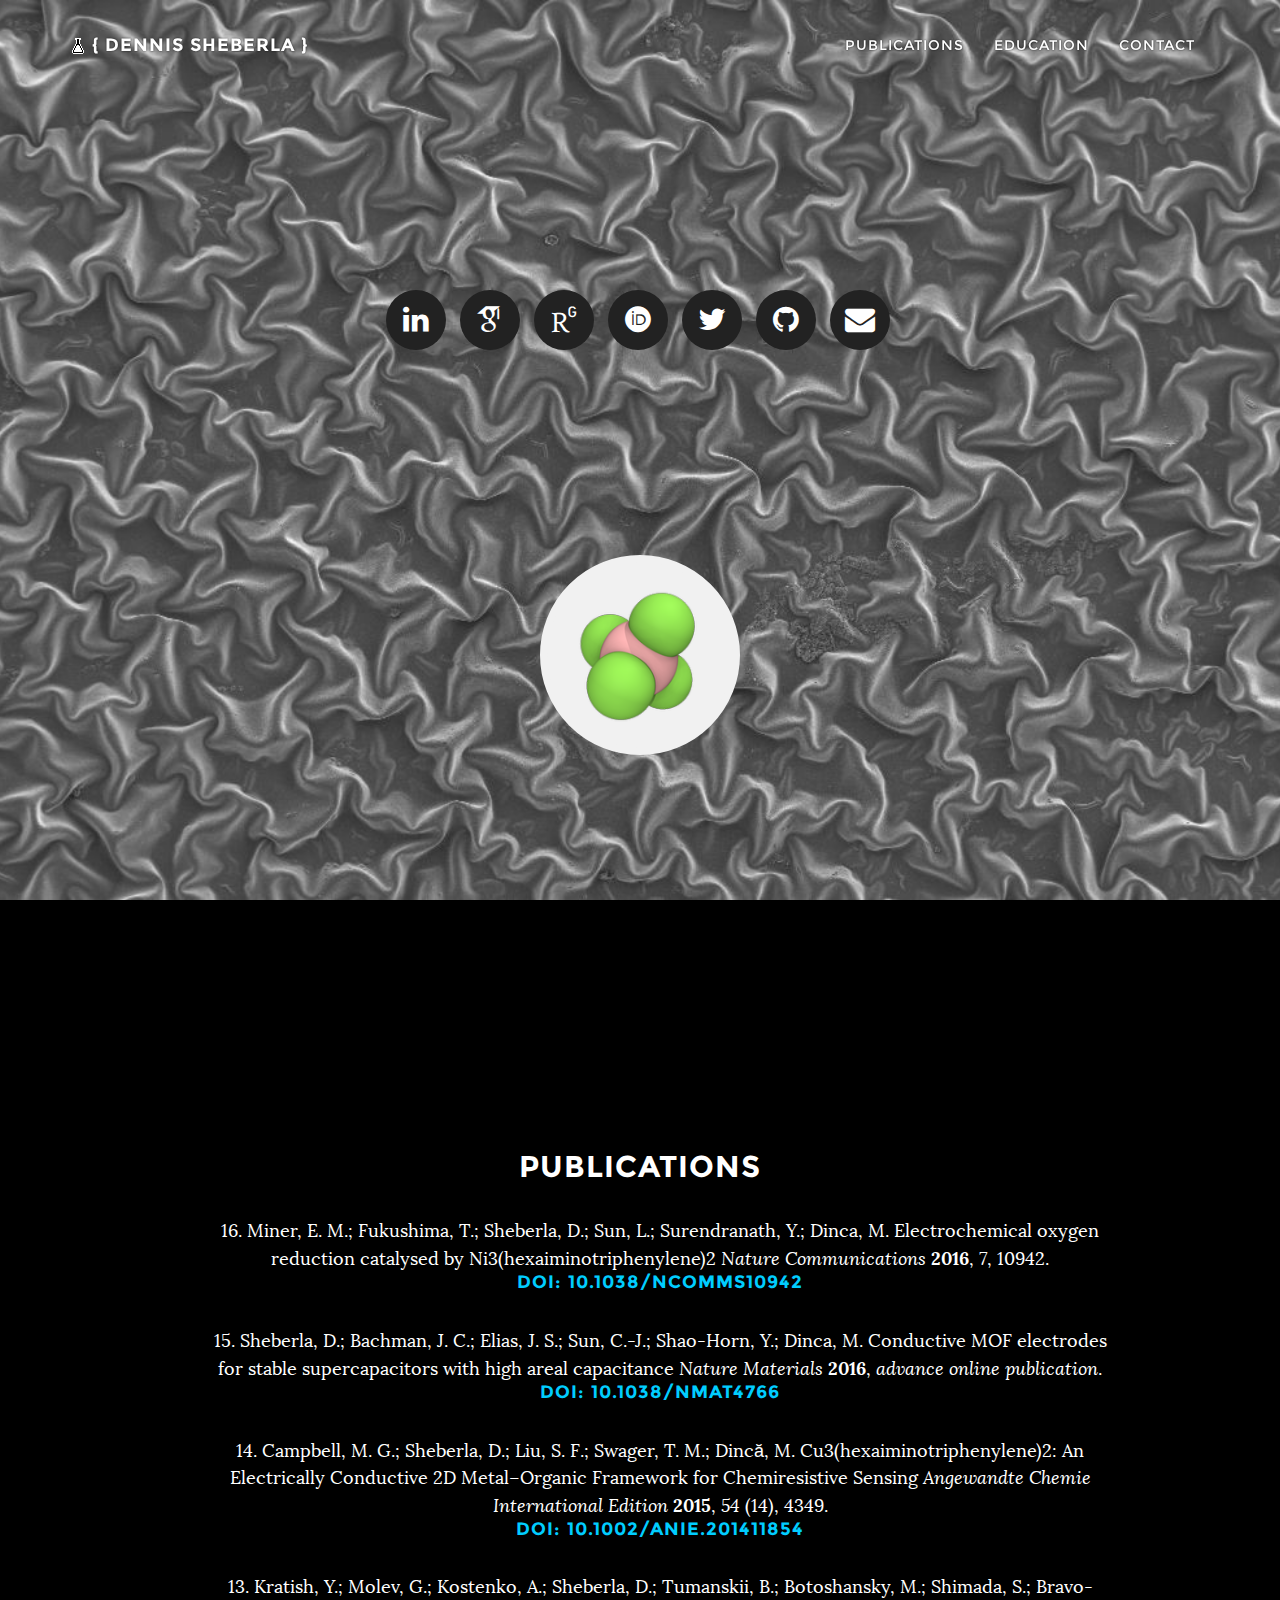
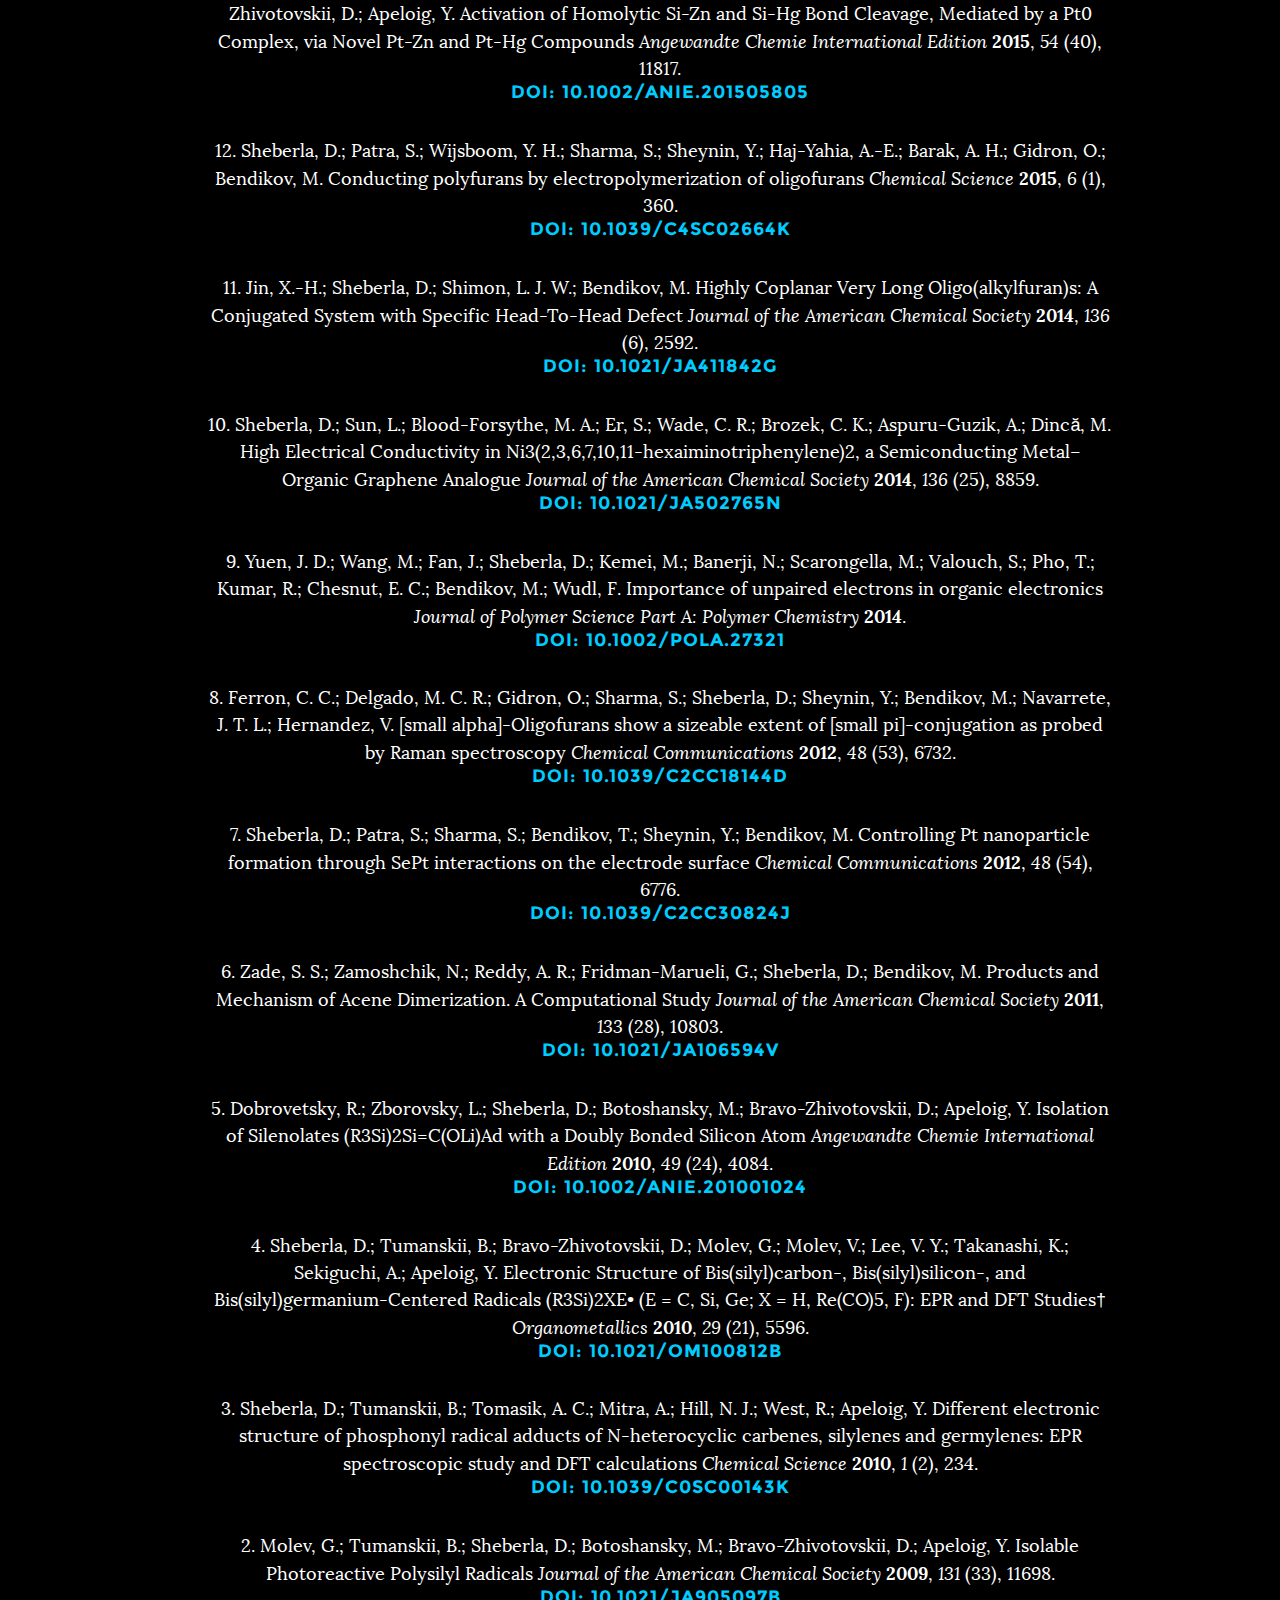
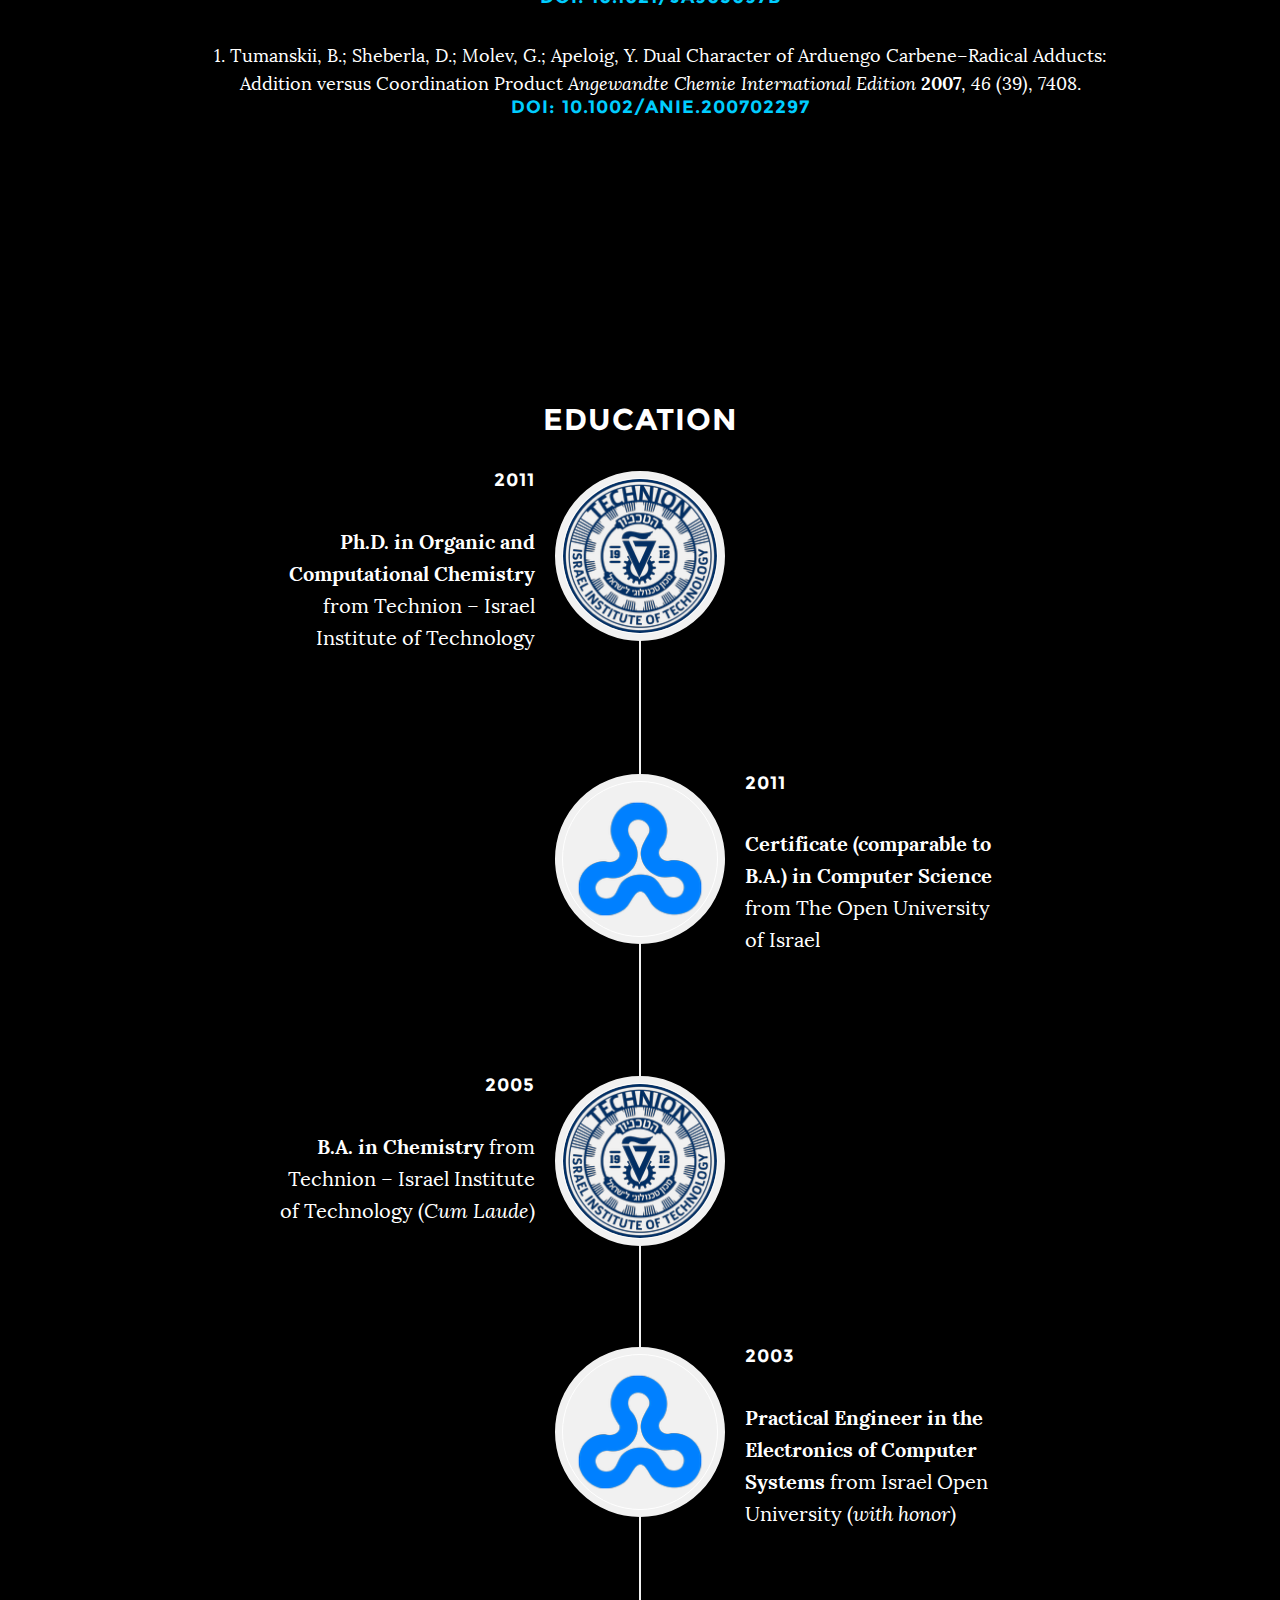
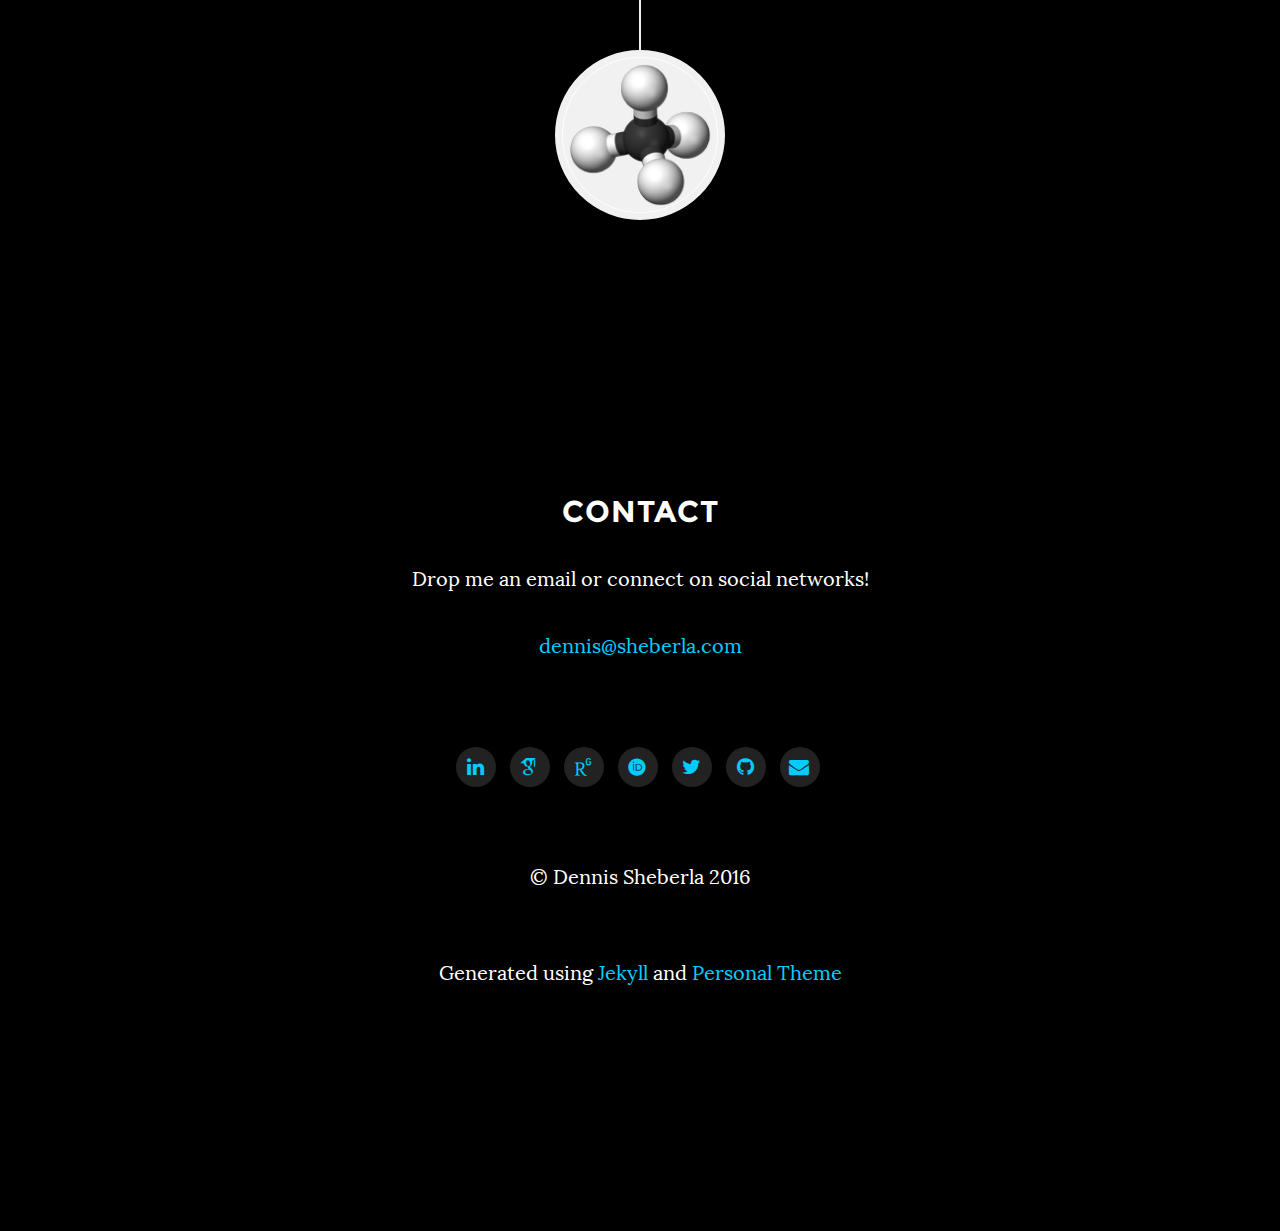
==== commit 75a963fe: "Add Nature Materials publication and fixes for pub titile" ====
--- a/index.html
+++ b/index.html
@@ -144,11 +144,13 @@
               
                 <li><a href="https://www.linkedin.com/in/sheberla"><i class="fa fa-linkedin fa-fw"></i></a></li>
               
-                <li><a href="http://scholar.google.com/citations?hl=en&user=frZArLsAAAAJ"><i class="ai ai-google-scholar ai-fw"></i></a></li>
-              
-                <li><a href="http://www.researchgate.net/profile/Dennis_Sheberla"><i class="ai ai-researchgate ai-fw"></i></a></li>
-              
-                <li><a href="http://orcid.org/0000-0002-5239-9151"><i class="ai ai-orcid ai-fw"></i></a></li>
+                <li><a href="https://scholar.google.com/citations?hl=en&user=frZArLsAAAAJ"><i class="ai ai-google-scholar ai-fw"></i></a></li>
+              
+                <li><a href="https://www.researchgate.net/profile/Dennis_Sheberla"><i class="ai ai-researchgate ai-fw"></i></a></li>
+              
+                <li><a href="https://orcid.org/0000-0002-5239-9151"><i class="ai ai-orcid ai-fw"></i></a></li>
+              
+                <li><a href="https://twitter.com/dennissheberla"><i class="fa fa-twitter fa-fw"></i></a></li>
               
                 <li><a href="https://github.com/dennissheberla"><i class="fa fa-github fa-fw"></i></a></li>
               
@@ -199,12 +201,22 @@
 <section id="pub-list" class="container content-section text-center">
     <div class="row">
       <div class="col-md-10 col-md-offset-1">
-  <ol class="bibliography" reversed=""><li><span id="RN25">Miner, E. M.; Fukushima, T.; Sheberla, D.; Sun, L.; Surendranath, Y.; Dinca, M. Electrochemical oxygen reduction catalysed by Ni3(hexaiminotriphenylene)2 <i>Nature Communications</i> <b>2016</b>, <i>7</i>, 10942.</span>
+
+        <h2 id="publications">Publications</h2>
+
+
+        <ol class="bibliography" reversed=""><li><span id="RN25">Miner, E. M.; Fukushima, T.; Sheberla, D.; Sun, L.; Surendranath, Y.; Dinca, M. Electrochemical oxygen reduction catalysed by Ni3(hexaiminotriphenylene)2 <i>Nature Communications</i> <b>2016</b>, <i>7</i>, 10942.</span>
 
 <h4><a href="https://dx.doi.org/10.1038/ncomms10942">DOI: 10.1038/ncomms10942</a></h4>
 
 
 </li>
+<li><span id="RN26">Sheberla, D.; Bachman, J. C.; Elias, J. S.; Sun, C.-J.; Shao-Horn, Y.; Dinca, M. Conductive MOF electrodes for stable supercapacitors with high areal capacitance <i>Nature Materials</i> <b>2016</b>, <i>advance online publication</i>.</span>
+
+<h4><a href="https://dx.doi.org/10.1038/nmat4766">DOI: 10.1038/nmat4766</a></h4>
+
+
+</li>
 <li><span id="RN20">Campbell, M. G.; Sheberla, D.; Liu, S. F.; Swager, T. M.; Dincă, M. Cu3(hexaiminotriphenylene)2: An Electrically Conductive 2D Metal–Organic Framework for Chemiresistive Sensing <i>Angewandte Chemie International Edition</i> <b>2015</b>, <i>54</i> (14), 4349.</span>
 
 <h4><a href="https://dx.doi.org/10.1002/anie.201411854">DOI: 10.1002/anie.201411854</a></h4>
@@ -289,6 +301,7 @@
 
 
 </li></ol>
+
       </div>
     </div>
 </section>
@@ -522,11 +535,13 @@
   
     <li><a href="https://www.linkedin.com/in/sheberla"><i class="fa fa-linkedin fa-fw"></i></a></li>
   
-    <li><a href="http://scholar.google.com/citations?hl=en&user=frZArLsAAAAJ"><i class="ai ai-google-scholar ai-fw"></i></a></li>
-  
-    <li><a href="http://www.researchgate.net/profile/Dennis_Sheberla"><i class="ai ai-researchgate ai-fw"></i></a></li>
-  
-    <li><a href="http://orcid.org/0000-0002-5239-9151"><i class="ai ai-orcid ai-fw"></i></a></li>
+    <li><a href="https://scholar.google.com/citations?hl=en&user=frZArLsAAAAJ"><i class="ai ai-google-scholar ai-fw"></i></a></li>
+  
+    <li><a href="https://www.researchgate.net/profile/Dennis_Sheberla"><i class="ai ai-researchgate ai-fw"></i></a></li>
+  
+    <li><a href="https://orcid.org/0000-0002-5239-9151"><i class="ai ai-orcid ai-fw"></i></a></li>
+  
+    <li><a href="https://twitter.com/dennissheberla"><i class="fa fa-twitter fa-fw"></i></a></li>
   
     <li><a href="https://github.com/dennissheberla"><i class="fa fa-github fa-fw"></i></a></li>
   
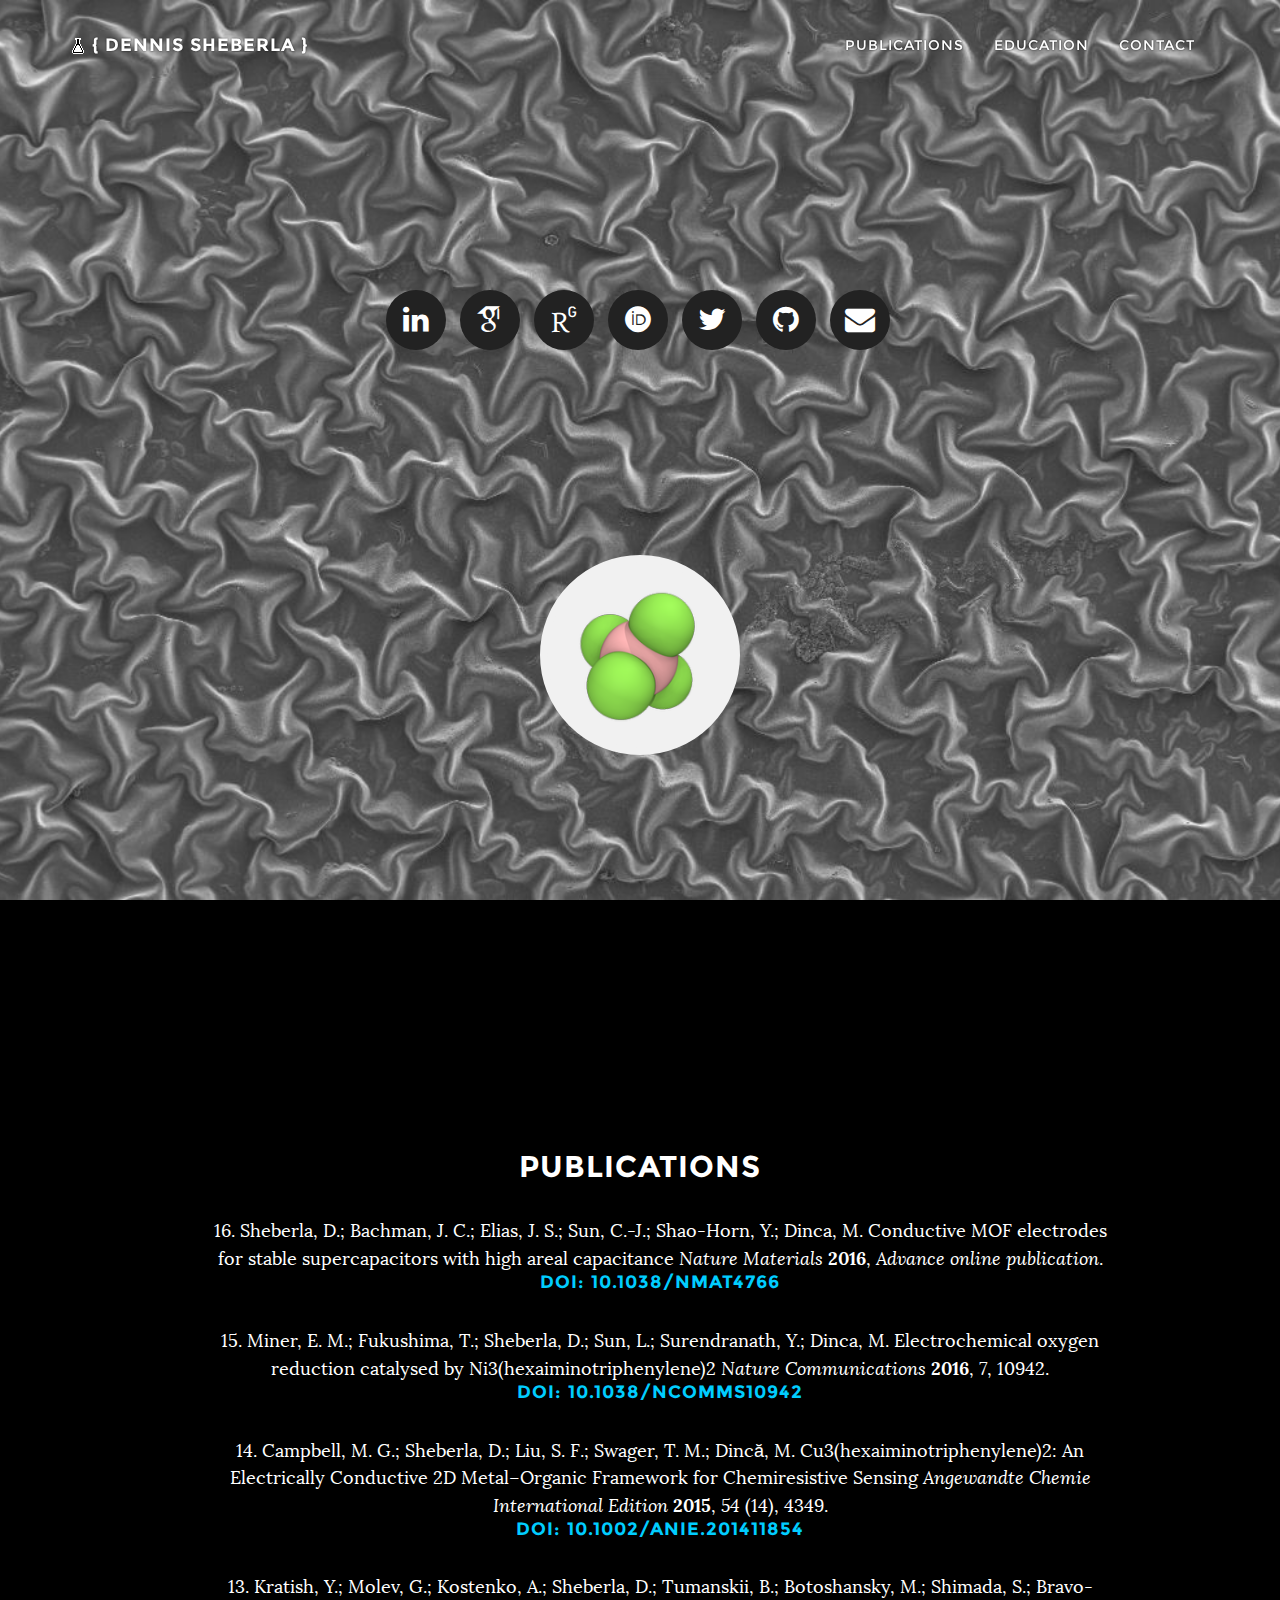
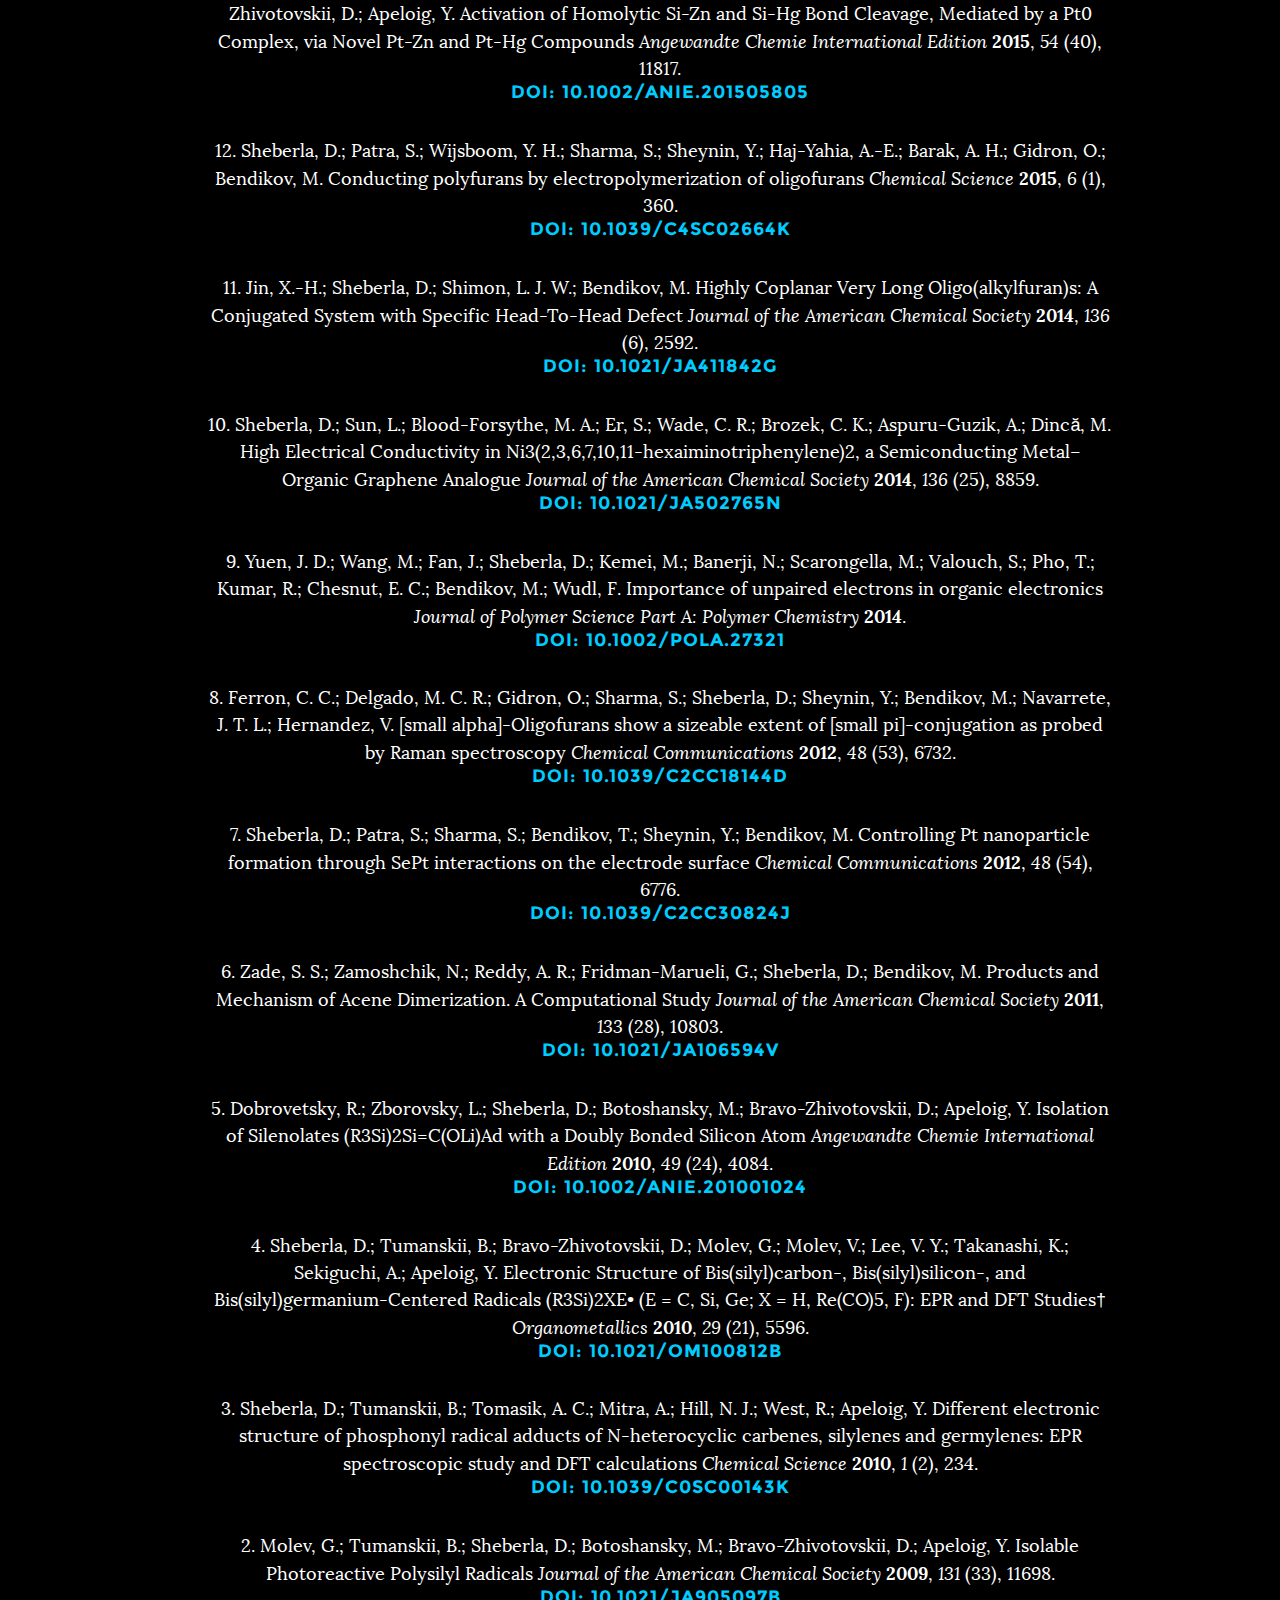
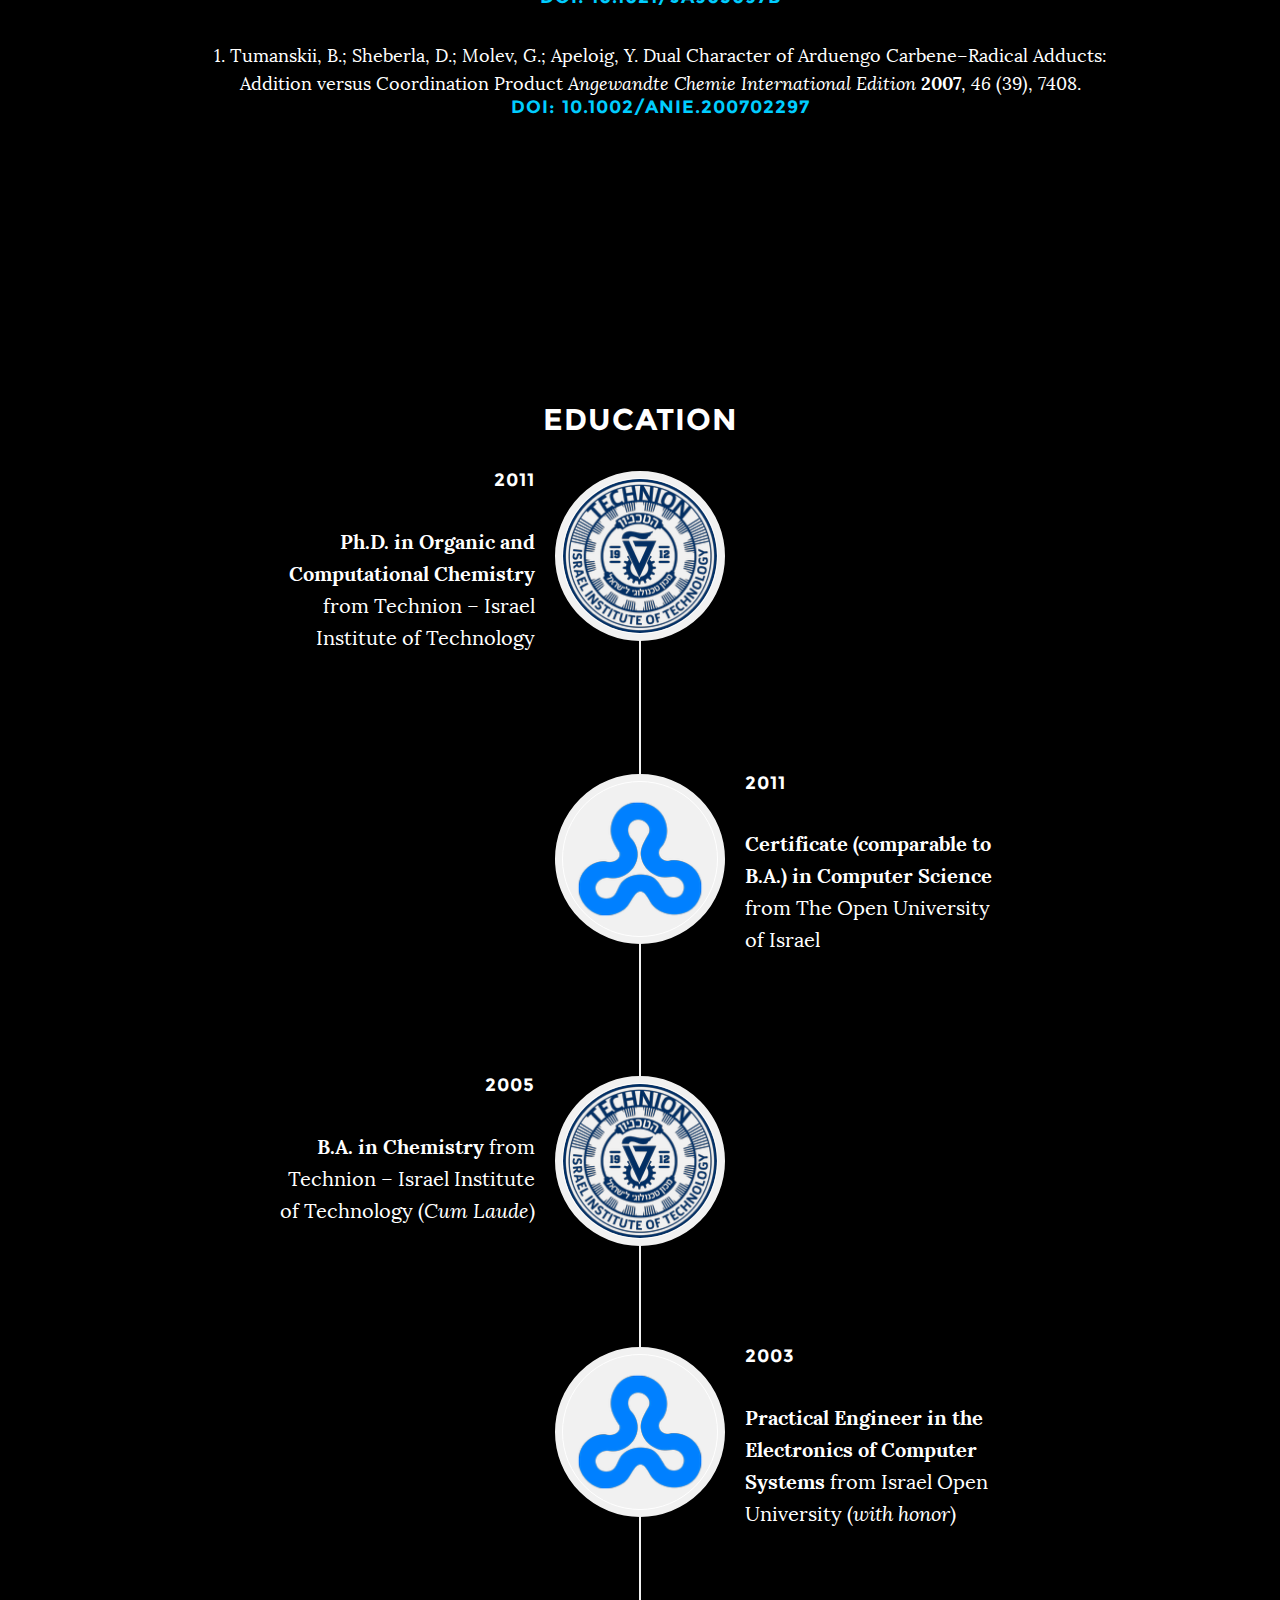
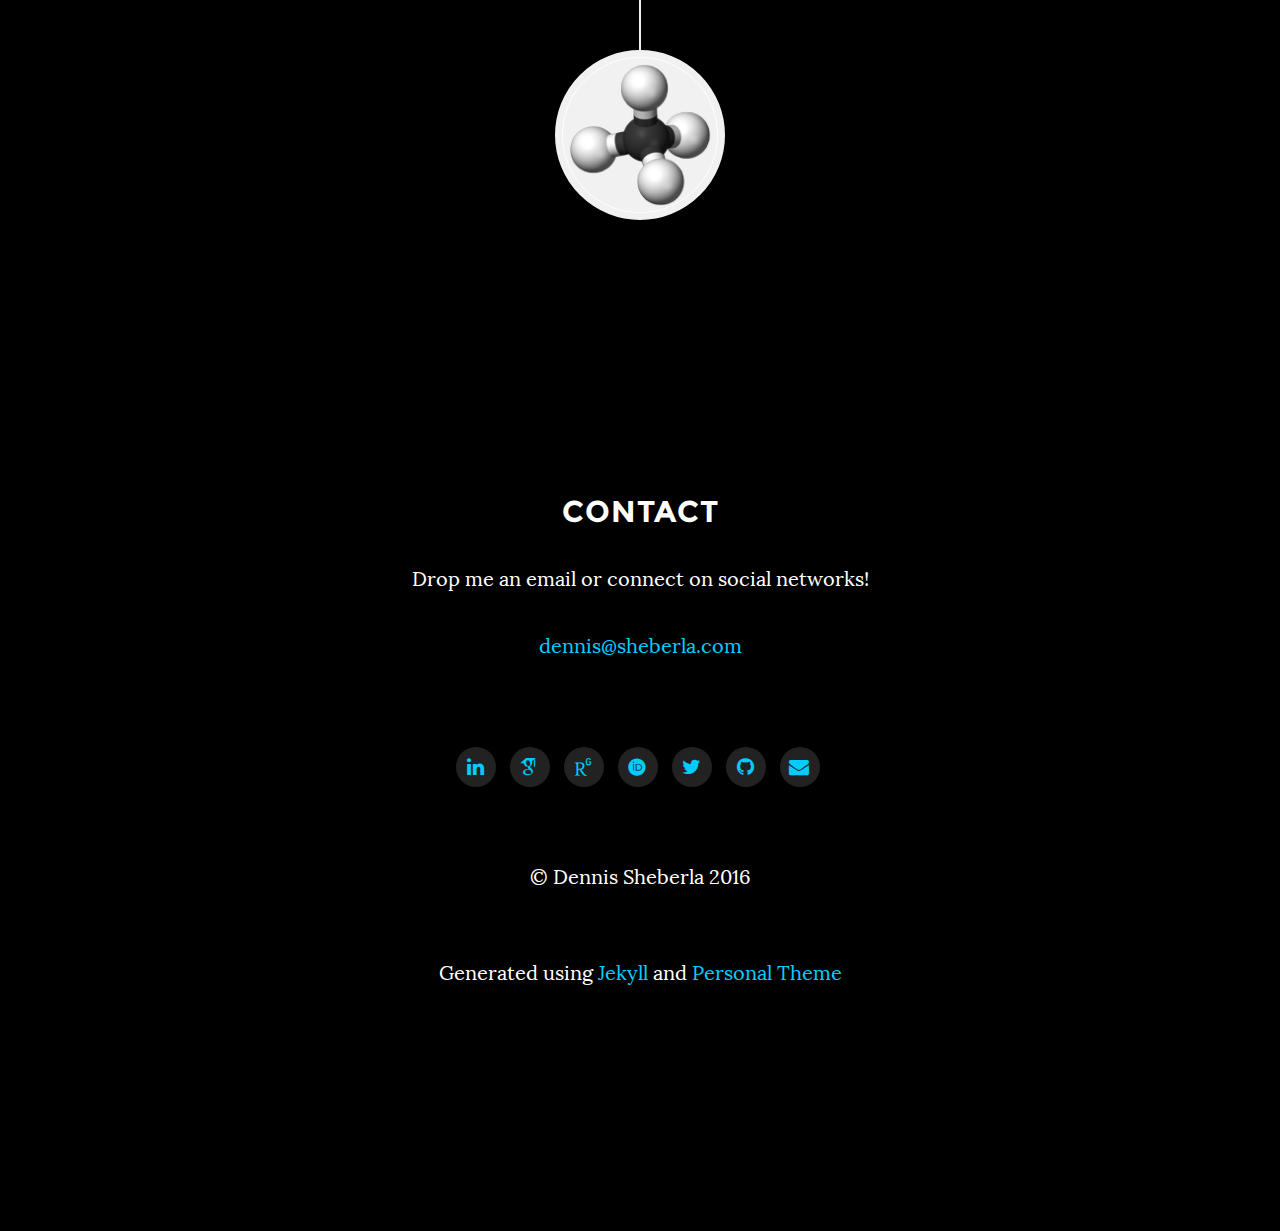
==== commit 1221f8db: "Update pubs" ====
--- a/index.html
+++ b/index.html
@@ -25,9 +25,9 @@
   <meta charset="utf-8">
   <meta http-equiv="X-UA-Compatible" content="IE=edge">
   <meta name="viewport" content="width=device-width, initial-scale=1">
-  <meta name="description" content="Pesonal site Dennis Sheberla, PhD.">
+  <meta name="description" content="Pesonal website of Dennis Sheberla, PhD.">
   <meta name="author" content="Dennis Sheberla">
-  <meta name="keywords" content="sheberla, chemistry, supercapacitors, mof, cof, dft">
+  <meta name="keywords" content="Sheberla, chemistry, supercapacitors, MOF, COF, DFT">
   <link rel="canonical" href="/">
   <title>{ Dennis Sheberla }</title>
 
@@ -205,98 +205,82 @@
         <h2 id="publications">Publications</h2>
 
 
-        <ol class="bibliography" reversed=""><li><span id="RN25">Miner, E. M.; Fukushima, T.; Sheberla, D.; Sun, L.; Surendranath, Y.; Dinca, M. Electrochemical oxygen reduction catalysed by Ni3(hexaiminotriphenylene)2 <i>Nature Communications</i> <b>2016</b>, <i>7</i>, 10942.</span>
-
+        <ol class="bibliography" reversed=""><li><span id="RN26">Sheberla, D.; Bachman, J. C.; Elias, J. S.; Sun, C.-J.; Shao-Horn, Y.; Dinca, M. Conductive MOF electrodes for stable supercapacitors with high areal capacitance <i>Nature Materials</i> <b>2016</b>, <i>Advance online publication</i>.</span>
+<h4><a href="https://dx.doi.org/10.1038/nmat4766">DOI: 10.1038/nmat4766</a></h4>
+
+
+</li>
+<li><span id="RN25">Miner, E. M.; Fukushima, T.; Sheberla, D.; Sun, L.; Surendranath, Y.; Dinca, M. Electrochemical oxygen reduction catalysed by Ni3(hexaiminotriphenylene)2 <i>Nature Communications</i> <b>2016</b>, <i>7</i>, 10942.</span>
 <h4><a href="https://dx.doi.org/10.1038/ncomms10942">DOI: 10.1038/ncomms10942</a></h4>
 
 
 </li>
-<li><span id="RN26">Sheberla, D.; Bachman, J. C.; Elias, J. S.; Sun, C.-J.; Shao-Horn, Y.; Dinca, M. Conductive MOF electrodes for stable supercapacitors with high areal capacitance <i>Nature Materials</i> <b>2016</b>, <i>advance online publication</i>.</span>
-
-<h4><a href="https://dx.doi.org/10.1038/nmat4766">DOI: 10.1038/nmat4766</a></h4>
-
-
-</li>
 <li><span id="RN20">Campbell, M. G.; Sheberla, D.; Liu, S. F.; Swager, T. M.; Dincă, M. Cu3(hexaiminotriphenylene)2: An Electrically Conductive 2D Metal–Organic Framework for Chemiresistive Sensing <i>Angewandte Chemie International Edition</i> <b>2015</b>, <i>54</i> (14), 4349.</span>
-
 <h4><a href="https://dx.doi.org/10.1002/anie.201411854">DOI: 10.1002/anie.201411854</a></h4>
 
 
 </li>
 <li><span id="RN24">Kratish, Y.; Molev, G.; Kostenko, A.; Sheberla, D.; Tumanskii, B.; Botoshansky, M.; Shimada, S.; Bravo-Zhivotovskii, D.; Apeloig, Y. Activation of Homolytic Si-Zn and Si-Hg Bond Cleavage, Mediated by a Pt0 Complex, via Novel Pt-Zn and Pt-Hg Compounds <i>Angewandte Chemie International Edition</i> <b>2015</b>, <i>54</i> (40), 11817.</span>
-
 <h4><a href="https://dx.doi.org/10.1002/anie.201505805">DOI: 10.1002/anie.201505805</a></h4>
 
 
 </li>
 <li><span id="RN19">Sheberla, D.; Patra, S.; Wijsboom, Y. H.; Sharma, S.; Sheynin, Y.; Haj-Yahia, A.-E.; Barak, A. H.; Gidron, O.; Bendikov, M. Conducting polyfurans by electropolymerization of oligofurans <i>Chemical Science</i> <b>2015</b>, <i>6</i> (1), 360.</span>
-
 <h4><a href="https://dx.doi.org/10.1039/C4SC02664K">DOI: 10.1039/C4SC02664K</a></h4>
 
 
 </li>
 <li><span id="RN9">Jin, X.-H.; Sheberla, D.; Shimon, L. J. W.; Bendikov, M. Highly Coplanar Very Long Oligo(alkylfuran)s: A Conjugated System with Specific Head-To-Head Defect <i>Journal of the American Chemical Society</i> <b>2014</b>, <i>136</i> (6), 2592.</span>
-
 <h4><a href="https://dx.doi.org/10.1021/ja411842g">DOI: 10.1021/ja411842g</a></h4>
 
 
 </li>
 <li><span id="RN12">Sheberla, D.; Sun, L.; Blood-Forsythe, M. A.; Er, S.; Wade, C. R.; Brozek, C. K.; Aspuru-Guzik, A.; Dincă, M. High Electrical Conductivity in Ni3(2,3,6,7,10,11-hexaiminotriphenylene)2, a Semiconducting Metal–Organic Graphene Analogue <i>Journal of the American Chemical Society</i> <b>2014</b>, <i>136</i> (25), 8859.</span>
-
 <h4><a href="https://dx.doi.org/10.1021/ja502765n">DOI: 10.1021/ja502765n</a></h4>
 
 
 </li>
 <li><span id="RN14">Yuen, J. D.; Wang, M.; Fan, J.; Sheberla, D.; Kemei, M.; Banerji, N.; Scarongella, M.; Valouch, S.; Pho, T.; Kumar, R.; Chesnut, E. C.; Bendikov, M.; Wudl, F. Importance of unpaired electrons in organic electronics <i>Journal of Polymer Science Part A: Polymer Chemistry</i> <b>2014</b>.</span>
-
 <h4><a href="https://dx.doi.org/10.1002/pola.27321">DOI: 10.1002/pola.27321</a></h4>
 
 
 </li>
 <li><span id="RN7">Ferron, C. C.; Delgado, M. C. R.; Gidron, O.; Sharma, S.; Sheberla, D.; Sheynin, Y.; Bendikov, M.; Navarrete, J. T. L.; Hernandez, V. [small alpha]-Oligofurans show a sizeable extent of [small pi]-conjugation as probed by Raman spectroscopy <i>Chemical Communications</i> <b>2012</b>, <i>48</i> (53), 6732.</span>
-
 <h4><a href="https://dx.doi.org/10.1039/C2CC18144D">DOI: 10.1039/C2CC18144D</a></h4>
 
 
 </li>
 <li><span id="RN8">Sheberla, D.; Patra, S.; Sharma, S.; Bendikov, T.; Sheynin, Y.; Bendikov, M. Controlling Pt nanoparticle formation through SePt interactions on the electrode surface <i>Chemical Communications</i> <b>2012</b>, <i>48</i> (54), 6776.</span>
-
 <h4><a href="https://dx.doi.org/10.1039/C2CC30824J">DOI: 10.1039/C2CC30824J</a></h4>
 
 
 </li>
 <li><span id="RN6">Zade, S. S.; Zamoshchik, N.; Reddy, A. R.; Fridman-Marueli, G.; Sheberla, D.; Bendikov, M. Products and Mechanism of Acene Dimerization. A Computational Study <i>Journal of the American Chemical Society</i> <b>2011</b>, <i>133</i> (28), 10803.</span>
-
 <h4><a href="https://dx.doi.org/10.1021/ja106594v">DOI: 10.1021/ja106594v</a></h4>
 
 
 </li>
 <li><span id="RN3">Dobrovetsky, R.; Zborovsky, L.; Sheberla, D.; Botoshansky, M.; Bravo-Zhivotovskii, D.; Apeloig, Y. Isolation of Silenolates (R3Si)2Si=C(OLi)Ad with a Doubly Bonded Silicon Atom <i>Angewandte Chemie International Edition</i> <b>2010</b>, <i>49</i> (24), 4084.</span>
-
 <h4><a href="https://dx.doi.org/10.1002/anie.201001024">DOI: 10.1002/anie.201001024</a></h4>
 
 
 </li>
 <li><span id="RN5">Sheberla, D.; Tumanskii, B.; Bravo-Zhivotovskii, D.; Molev, G.; Molev, V.; Lee, V. Y.; Takanashi, K.; Sekiguchi, A.; Apeloig, Y. Electronic Structure of Bis(silyl)carbon-, Bis(silyl)silicon-, and Bis(silyl)germanium-Centered Radicals (R3Si)2XE• (E = C, Si, Ge; X = H, Re(CO)5, F): EPR and DFT Studies† <i>Organometallics</i> <b>2010</b>, <i>29</i> (21), 5596.</span>
-
 <h4><a href="https://dx.doi.org/10.1021/om100812b">DOI: 10.1021/om100812b</a></h4>
 
 
 </li>
 <li><span id="RN4">Sheberla, D.; Tumanskii, B.; Tomasik, A. C.; Mitra, A.; Hill, N. J.; West, R.; Apeloig, Y. Different electronic structure of phosphonyl radical adducts of N-heterocyclic carbenes, silylenes and germylenes: EPR spectroscopic study and DFT calculations <i>Chemical Science</i> <b>2010</b>, <i>1</i> (2), 234.</span>
-
 <h4><a href="https://dx.doi.org/10.1039/C0SC00143K">DOI: 10.1039/C0SC00143K</a></h4>
 
 
 </li>
 <li><span id="RN2">Molev, G.; Tumanskii, B.; Sheberla, D.; Botoshansky, M.; Bravo-Zhivotovskii, D.; Apeloig, Y. Isolable Photoreactive Polysilyl Radicals <i>Journal of the American Chemical Society</i> <b>2009</b>, <i>131</i> (33), 11698.</span>
-
 <h4><a href="https://dx.doi.org/10.1021/ja905097b">DOI: 10.1021/ja905097b</a></h4>
 
 
 </li>
 <li><span id="RN1">Tumanskii, B.; Sheberla, D.; Molev, G.; Apeloig, Y. Dual Character of Arduengo Carbene–Radical Adducts: Addition versus Coordination Product <i>Angewandte Chemie International Edition</i> <b>2007</b>, <i>46</i> (39), 7408.</span>
-
 <h4><a href="https://dx.doi.org/10.1002/anie.200702297">DOI: 10.1002/anie.200702297</a></h4>
 
 
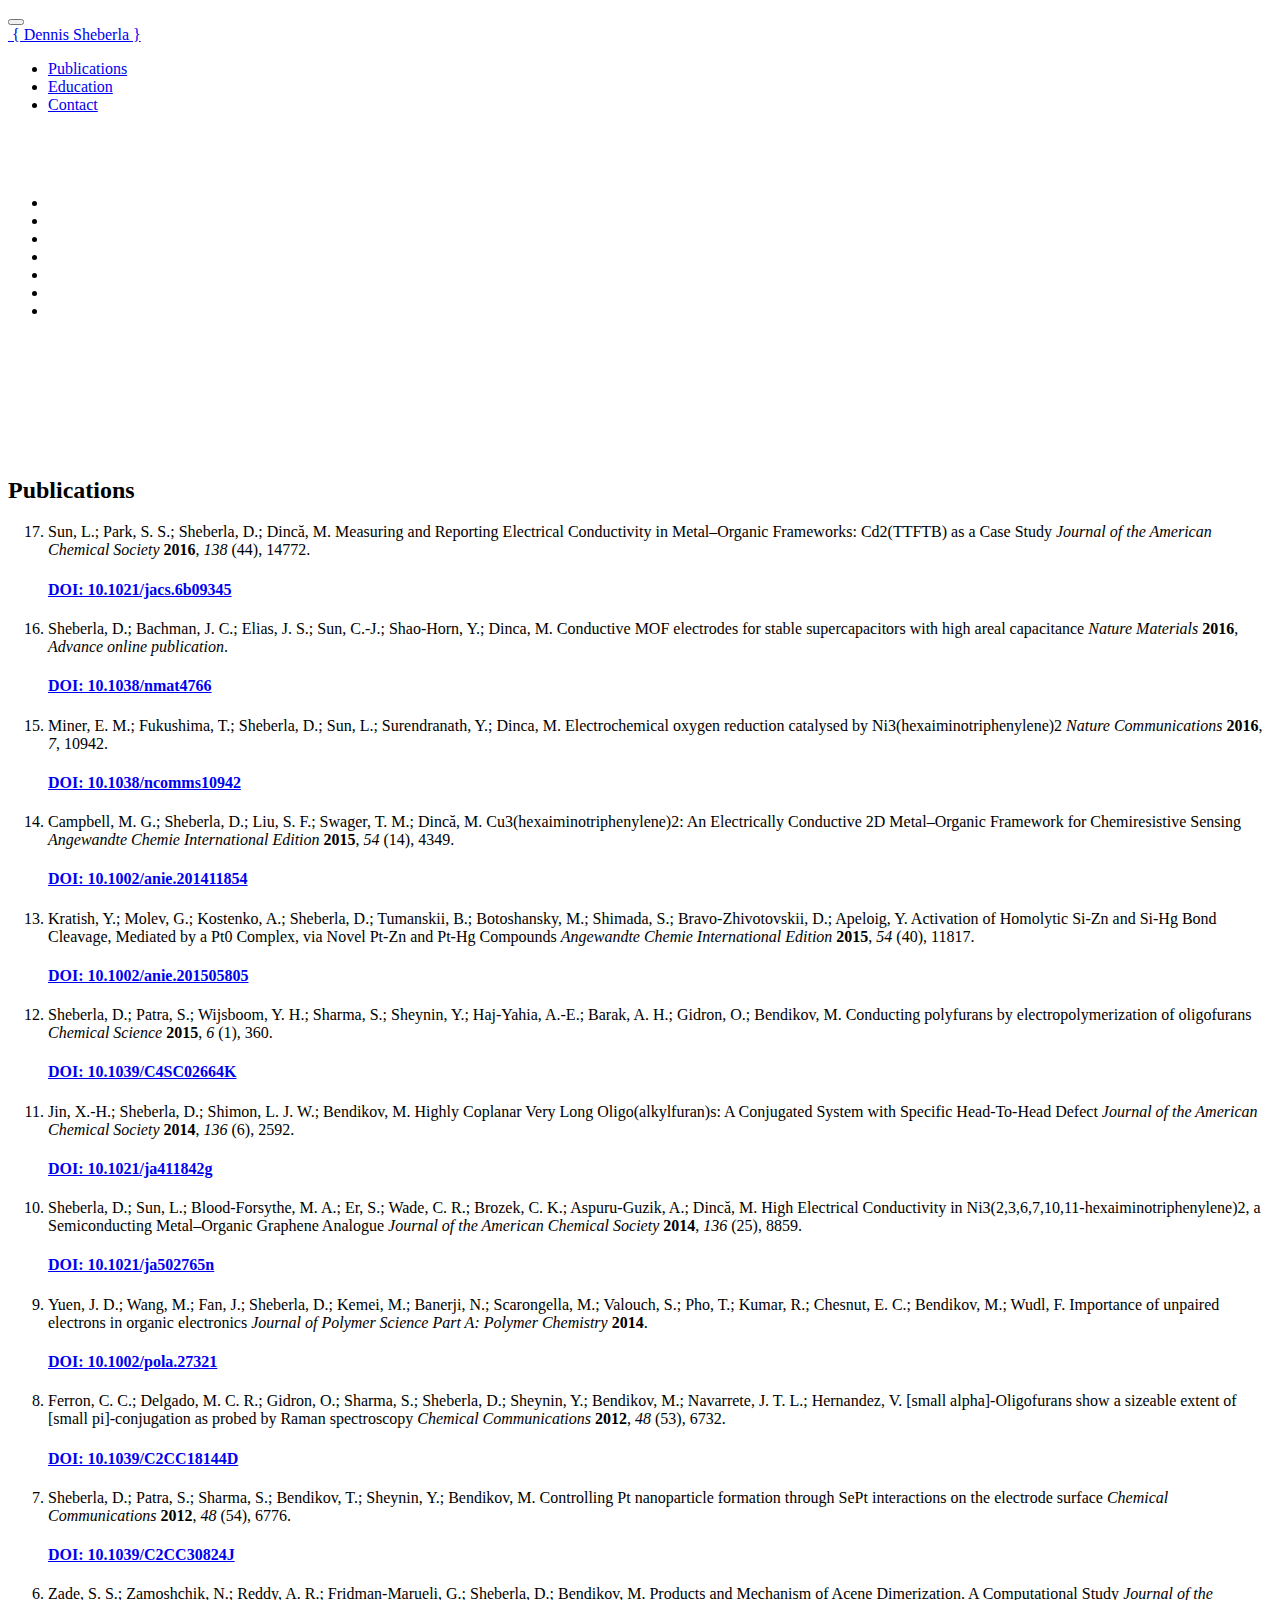
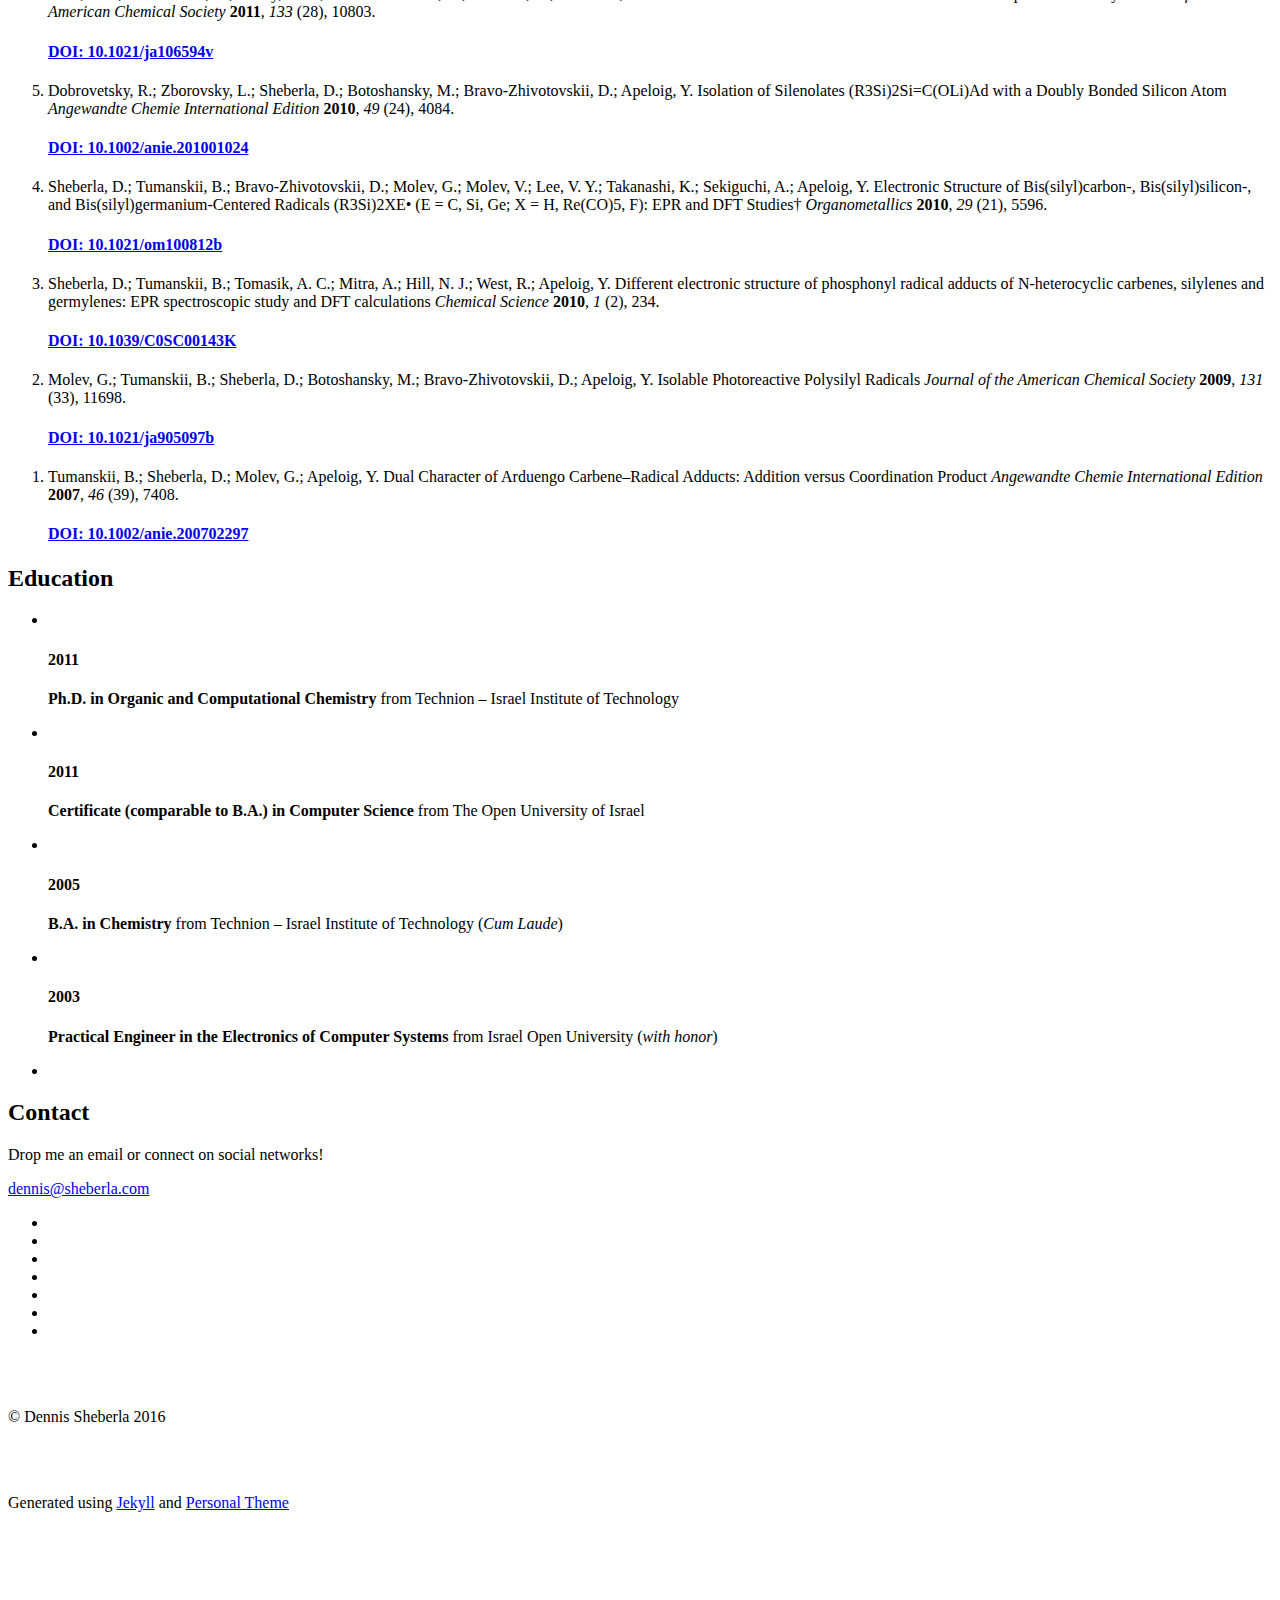
==== commit 14279a58: "Update pubs" ====
--- a/index.html
+++ b/index.html
@@ -9,17 +9,6 @@
 
 <head>
   
-
-
-  <!-- Force HTTPS Start -->
-  <script>
-  // Don't force http when serving the website locally
-  if (!(window.location.host.startsWith("127.0.0.1")) && (window.location.protocol != "https:"))
-    window.location.protocol = "https";
-  </script>
-
-  <!-- Force HTTPS End -->
-
 
 
   <meta charset="utf-8">
@@ -28,23 +17,23 @@
   <meta name="description" content="Pesonal website of Dennis Sheberla, PhD.">
   <meta name="author" content="Dennis Sheberla">
   <meta name="keywords" content="Sheberla, chemistry, supercapacitors, MOF, COF, DFT">
-  <link rel="canonical" href="/">
+  <link rel="canonical" href="/personal-jekyll-denn/">
   <title>{ Dennis Sheberla }</title>
 
   <!-- Bootstrap Core CSS -->
-  <link rel="stylesheet" href="/css/bootstrap.min.css">
+  <link rel="stylesheet" href="/personal-jekyll-denn/css/bootstrap.min.css">
 
   <!-- Custom CSS -->
-  <link href="/css/grayscale.css" rel="stylesheet">
-  
-  <link href="/css/timeline.css" rel="stylesheet">
+  <link href="/personal-jekyll-denn/css/grayscale.css" rel="stylesheet">
+  
+  <link href="/personal-jekyll-denn/css/timeline.css" rel="stylesheet">
   
 
   <!-- Custom Fonts -->
-  <link rel="stylesheet" href="/css/font-awesome.min.css">
-  <link rel="stylesheet" href="/css/academicons.min.css">
-  <link rel="stylesheet" href="/css/googlefonts.min.css">
-  <link rel="stylesheet" href="/css/rrssb.css" />
+  <link rel="stylesheet" href="/personal-jekyll-denn/css/font-awesome.min.css">
+  <link rel="stylesheet" href="/personal-jekyll-denn/css/academicons.min.css">
+  <link rel="stylesheet" href="/personal-jekyll-denn/css/googlefonts.min.css">
+  <link rel="stylesheet" href="/personal-jekyll-denn/css/rrssb.css" />
   <!-- HTML5 Shim and Respond.js IE8 support of HTML5 elements and media queries -->
   <!-- WARNING: Respond.js doesn't work if you view the page via file:// -->
   <!--[if lt IE 9]>
@@ -52,7 +41,7 @@
       <script src="https://oss.maxcdn.com/libs/respond.js/1.4.2/respond.min.js"></script>
   <![endif]-->
   
-    <link rel="shortcut icon" type="image/x-icon" href="/img/favicon.ico">
+    <link rel="shortcut icon" type="image/x-icon" href="/personal-jekyll-denn/img/favicon.ico">
   
 
   
@@ -96,7 +85,7 @@
       
           <div>
             
-              <img src="/img/black-lab-glass.ico" alt="">
+              <img src="/personal-jekyll-denn/img/black-lab-glass.ico" alt="">
             
             { Dennis Sheberla }
           </div>
@@ -164,7 +153,7 @@
 </span>
             <h5>&nbsp;</h5>
             <a href="#pub-list" class="page-scroll">
-              <img class="img-me" src="/img/bf4s.png" alt="">
+              <img class="img-me" src="/personal-jekyll-denn/img/bf4s.png" alt="">
             </a>
           </div>
         </div>
@@ -205,7 +194,12 @@
         <h2 id="publications">Publications</h2>
 
 
-        <ol class="bibliography" reversed=""><li><span id="RN26">Sheberla, D.; Bachman, J. C.; Elias, J. S.; Sun, C.-J.; Shao-Horn, Y.; Dinca, M. Conductive MOF electrodes for stable supercapacitors with high areal capacitance <i>Nature Materials</i> <b>2016</b>, <i>Advance online publication</i>.</span>
+        <ol class="bibliography" reversed=""><li><span id="RN27">Sun, L.; Park, S. S.; Sheberla, D.; Dincă, M. Measuring and Reporting Electrical Conductivity in Metal–Organic Frameworks: Cd2(TTFTB) as a Case Study <i>Journal of the American Chemical Society</i> <b>2016</b>, <i>138</i> (44), 14772.</span>
+<h4><a href="https://dx.doi.org/10.1021/jacs.6b09345">DOI: 10.1021/jacs.6b09345</a></h4>
+
+
+</li>
+<li><span id="RN26">Sheberla, D.; Bachman, J. C.; Elias, J. S.; Sun, C.-J.; Shao-Horn, Y.; Dinca, M. Conductive MOF electrodes for stable supercapacitors with high areal capacitance <i>Nature Materials</i> <b>2016</b>, <i>Advance online publication</i>.</span>
 <h4><a href="https://dx.doi.org/10.1038/nmat4766">DOI: 10.1038/nmat4766</a></h4>
 
 
@@ -345,7 +339,7 @@
           
           ">
             <div class="timeline-image">
-              <img class="img-circle img-responsive" src="/img/timeline/technion.png" alt="">
+              <img class="img-circle img-responsive" src="/personal-jekyll-denn/img/timeline/technion.png" alt="">
             </div>
             <div class="timeline-panel">
               <div class="timeline-heading">
@@ -367,7 +361,7 @@
           
           ">
             <div class="timeline-image">
-              <img class="img-circle img-responsive" src="/img/timeline/openu.png" alt="">
+              <img class="img-circle img-responsive" src="/personal-jekyll-denn/img/timeline/openu.png" alt="">
             </div>
             <div class="timeline-panel">
               <div class="timeline-heading">
@@ -387,7 +381,7 @@
           
           ">
             <div class="timeline-image">
-              <img class="img-circle img-responsive" src="/img/timeline/technion.png" alt="">
+              <img class="img-circle img-responsive" src="/personal-jekyll-denn/img/timeline/technion.png" alt="">
             </div>
             <div class="timeline-panel">
               <div class="timeline-heading">
@@ -409,7 +403,7 @@
           
           ">
             <div class="timeline-image">
-              <img class="img-circle img-responsive" src="/img/timeline/openu.png" alt="">
+              <img class="img-circle img-responsive" src="/personal-jekyll-denn/img/timeline/openu.png" alt="">
             </div>
             <div class="timeline-panel">
               <div class="timeline-heading">
@@ -425,7 +419,7 @@
 
         <li class="timeline-inverted">
           <div class="timeline-image">
-            <img class="img-circle img-responsive" src="/img/timeline/default.png" alt="">
+            <img class="img-circle img-responsive" src="/personal-jekyll-denn/img/timeline/default.png" alt="">
           </div>
         </li>
       </ul>
@@ -556,13 +550,13 @@
 <!-- Javascript Start -->
 
 <!-- jQuery -->
-<script src="/js/jquery-3.1.0.min.js"></script>
+<script src="/personal-jekyll-denn/js/jquery-3.1.0.min.js"></script>
 
 <!-- Bootstrap Core JavaScript -->
-<script src="/js/bootstrap.min.js"></script>
+<script src="/personal-jekyll-denn/js/bootstrap.min.js"></script>
 
 <!-- Plugin JavaScript -->
-<script src="/js/jquery.easing.1.3.min.js"></script>
+<script src="/personal-jekyll-denn/js/jquery.easing.1.3.min.js"></script>
 
 <!-- Custom Theme JavaScript -->
 <!--* Start Bootstrap - Grayscale Bootstrap Theme (http://startbootstrap.com)
@@ -587,35 +581,6 @@
 
 
 
-  
-
-
-
-
-  <!-- Disqus -->
-
-  
-
-  
-
-    <!-- Comments Counter Start -->
-
-    <script type="text/javascript">
-    /* * * CONFIGURATION VARIABLES: EDIT BEFORE PASTING INTO YOUR WEBPAGE * * */
-    var disqus_shortname = ''; // required: replace example with your forum shortname
-
-    /* * * DON'T EDIT BELOW THIS LINE * * */
-    (function () {
-    var s = document.createElement('script'); s.async = true;
-    s.type = 'text/javascript';
-    s.src = '//' + disqus_shortname + '.disqus.com/count.js';
-    (document.getElementsByTagName('HEAD')[0] || document.getElementsByTagName('BODY')[0]).appendChild(s);
-    }());
-    </script>
-
-    <!-- Comments Counter End -->
-
-  
 
 
 
@@ -626,7 +591,7 @@
 <script>
 function addTohistory() {
   if (!window.location.host.startsWith("127.0.0.1")) {
-    history.pushState({}, '', 'https://www.sheberla.com /');
+    history.pushState({}, '', 'https://www.sheberla.com /personal-jekyll-denn/');
   }
 }
 </script>
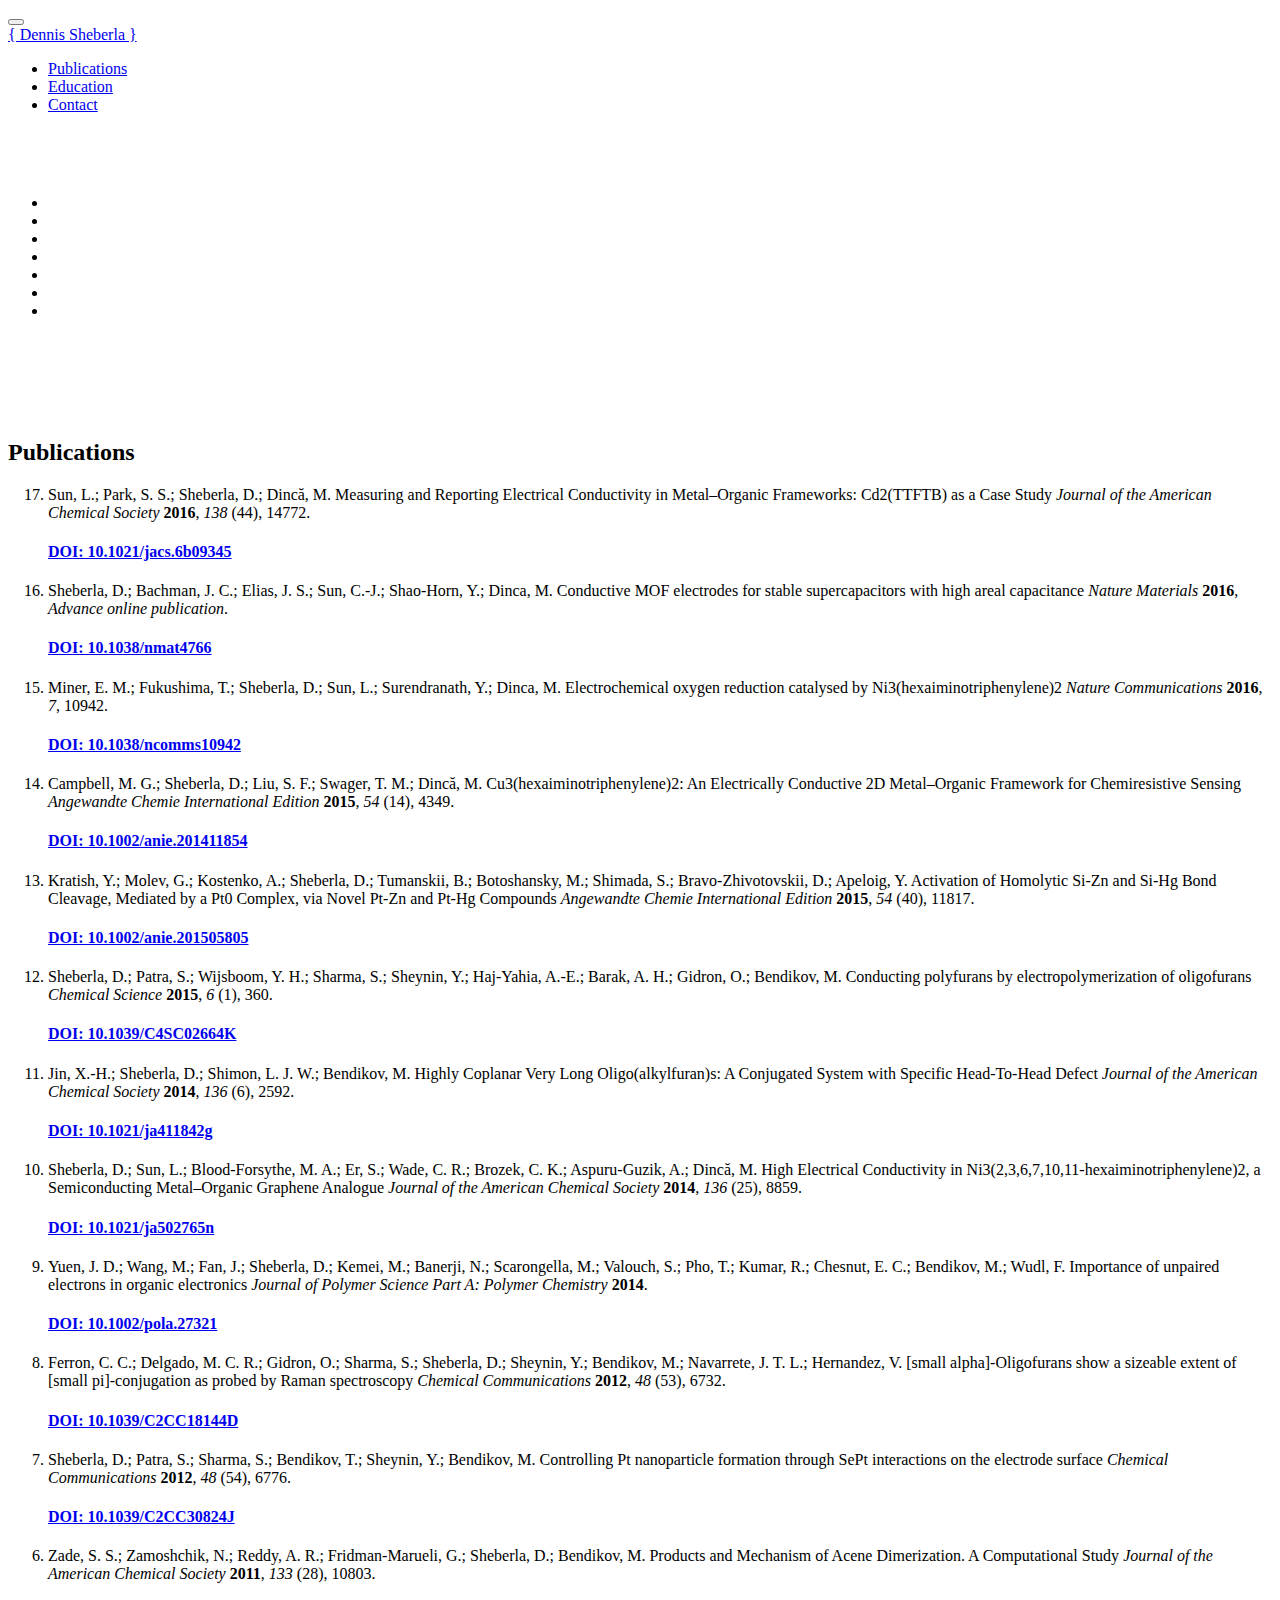
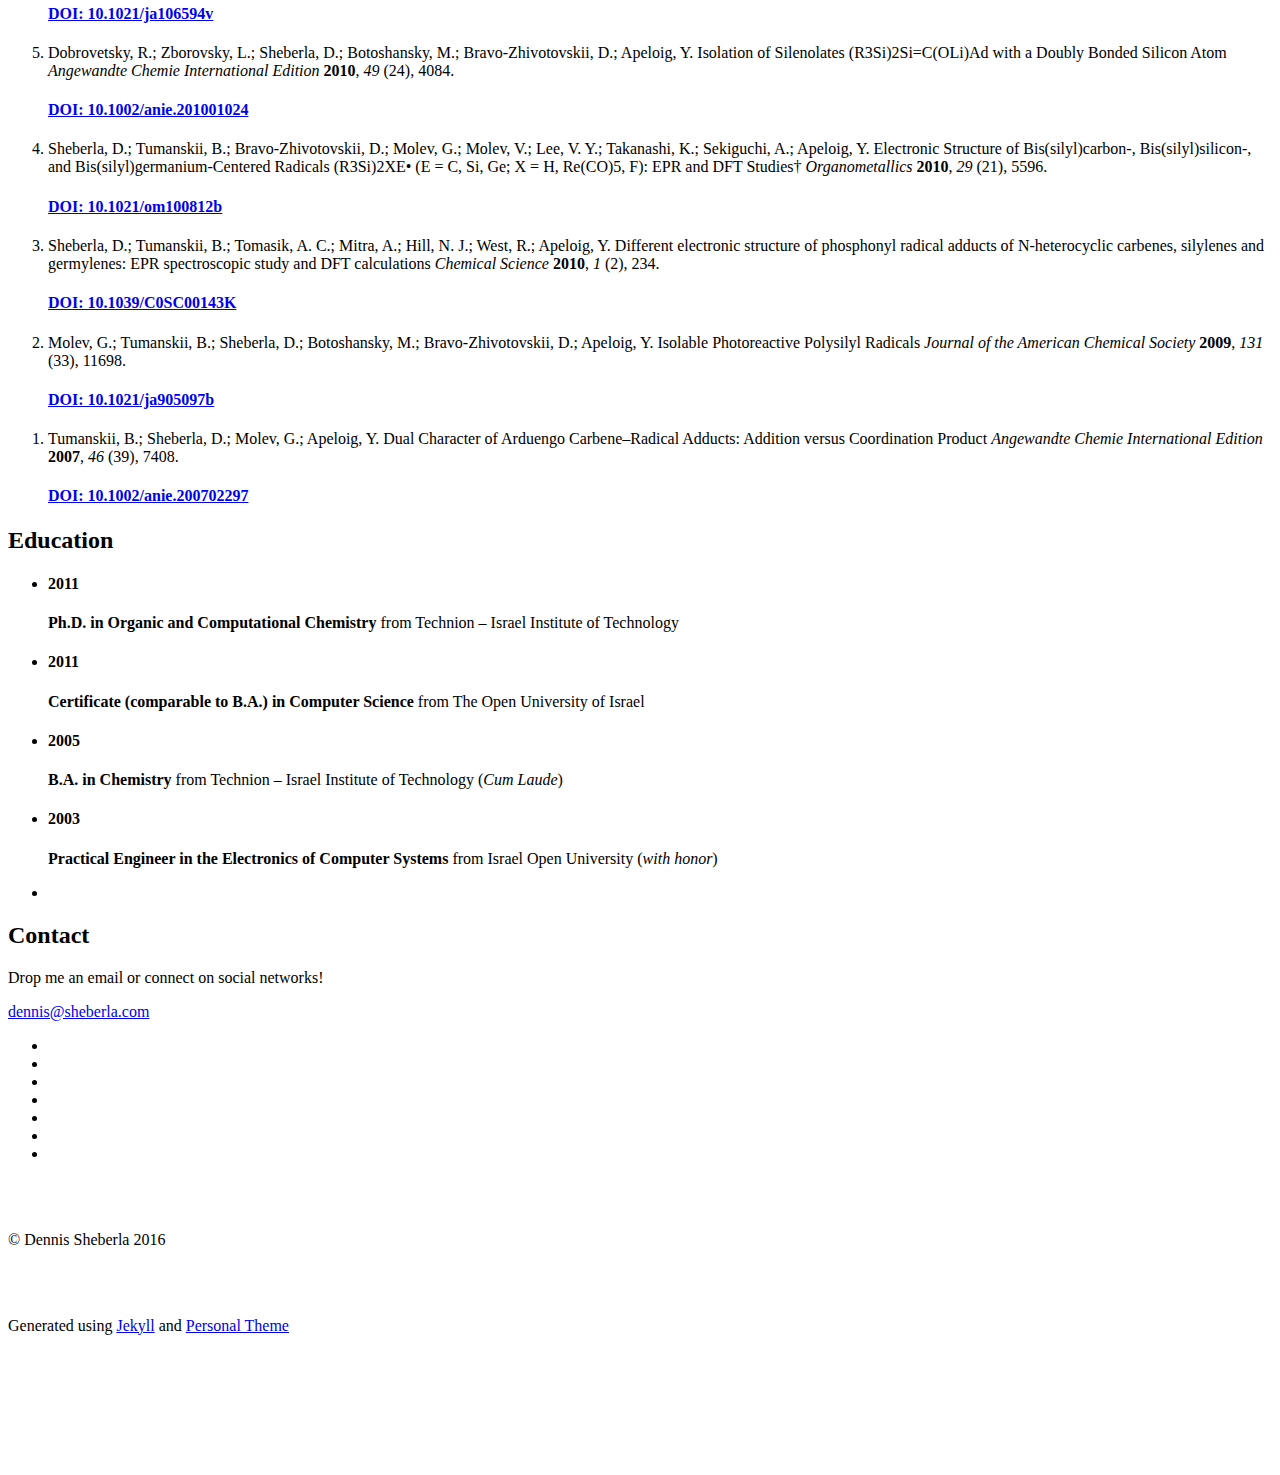
==== commit 1e6996b3: "Fix links" ====
--- a/index.html
+++ b/index.html
@@ -17,23 +17,15 @@
   <meta name="description" content="Pesonal website of Dennis Sheberla, PhD.">
   <meta name="author" content="Dennis Sheberla">
   <meta name="keywords" content="Sheberla, chemistry, supercapacitors, MOF, COF, DFT">
-  <link rel="canonical" href="/personal-jekyll-denn/">
   <title>{ Dennis Sheberla }</title>
 
   <!-- Bootstrap Core CSS -->
-  <link rel="stylesheet" href="/personal-jekyll-denn/css/bootstrap.min.css">
 
   <!-- Custom CSS -->
-  <link href="/personal-jekyll-denn/css/grayscale.css" rel="stylesheet">
-  
-  <link href="/personal-jekyll-denn/css/timeline.css" rel="stylesheet">
+  
   
 
   <!-- Custom Fonts -->
-  <link rel="stylesheet" href="/personal-jekyll-denn/css/font-awesome.min.css">
-  <link rel="stylesheet" href="/personal-jekyll-denn/css/academicons.min.css">
-  <link rel="stylesheet" href="/personal-jekyll-denn/css/googlefonts.min.css">
-  <link rel="stylesheet" href="/personal-jekyll-denn/css/rrssb.css" />
   <!-- HTML5 Shim and Respond.js IE8 support of HTML5 elements and media queries -->
   <!-- WARNING: Respond.js doesn't work if you view the page via file:// -->
   <!--[if lt IE 9]>
@@ -41,7 +33,6 @@
       <script src="https://oss.maxcdn.com/libs/respond.js/1.4.2/respond.min.js"></script>
   <![endif]-->
   
-    <link rel="shortcut icon" type="image/x-icon" href="/personal-jekyll-denn/img/favicon.ico">
   
 
   
@@ -85,7 +76,6 @@
       
           <div>
             
-              <img src="/personal-jekyll-denn/img/black-lab-glass.ico" alt="">
             
             { Dennis Sheberla }
           </div>
@@ -153,7 +143,6 @@
 </span>
             <h5>&nbsp;</h5>
             <a href="#pub-list" class="page-scroll">
-              <img class="img-me" src="/personal-jekyll-denn/img/bf4s.png" alt="">
             </a>
           </div>
         </div>
@@ -339,7 +328,6 @@
           
           ">
             <div class="timeline-image">
-              <img class="img-circle img-responsive" src="/personal-jekyll-denn/img/timeline/technion.png" alt="">
             </div>
             <div class="timeline-panel">
               <div class="timeline-heading">
@@ -361,7 +349,6 @@
           
           ">
             <div class="timeline-image">
-              <img class="img-circle img-responsive" src="/personal-jekyll-denn/img/timeline/openu.png" alt="">
             </div>
             <div class="timeline-panel">
               <div class="timeline-heading">
@@ -381,7 +368,6 @@
           
           ">
             <div class="timeline-image">
-              <img class="img-circle img-responsive" src="/personal-jekyll-denn/img/timeline/technion.png" alt="">
             </div>
             <div class="timeline-panel">
               <div class="timeline-heading">
@@ -403,7 +389,6 @@
           
           ">
             <div class="timeline-image">
-              <img class="img-circle img-responsive" src="/personal-jekyll-denn/img/timeline/openu.png" alt="">
             </div>
             <div class="timeline-panel">
               <div class="timeline-heading">
@@ -419,7 +404,6 @@
 
         <li class="timeline-inverted">
           <div class="timeline-image">
-            <img class="img-circle img-responsive" src="/personal-jekyll-denn/img/timeline/default.png" alt="">
           </div>
         </li>
       </ul>
@@ -550,13 +534,10 @@
 <!-- Javascript Start -->
 
 <!-- jQuery -->
-<script src="/personal-jekyll-denn/js/jquery-3.1.0.min.js"></script>
 
 <!-- Bootstrap Core JavaScript -->
-<script src="/personal-jekyll-denn/js/bootstrap.min.js"></script>
 
 <!-- Plugin JavaScript -->
-<script src="/personal-jekyll-denn/js/jquery.easing.1.3.min.js"></script>
 
 <!-- Custom Theme JavaScript -->
 <!--* Start Bootstrap - Grayscale Bootstrap Theme (http://startbootstrap.com)
@@ -591,7 +572,6 @@
 <script>
 function addTohistory() {
   if (!window.location.host.startsWith("127.0.0.1")) {
-    history.pushState({}, '', 'https://www.sheberla.com /personal-jekyll-denn/');
   }
 }
 </script>
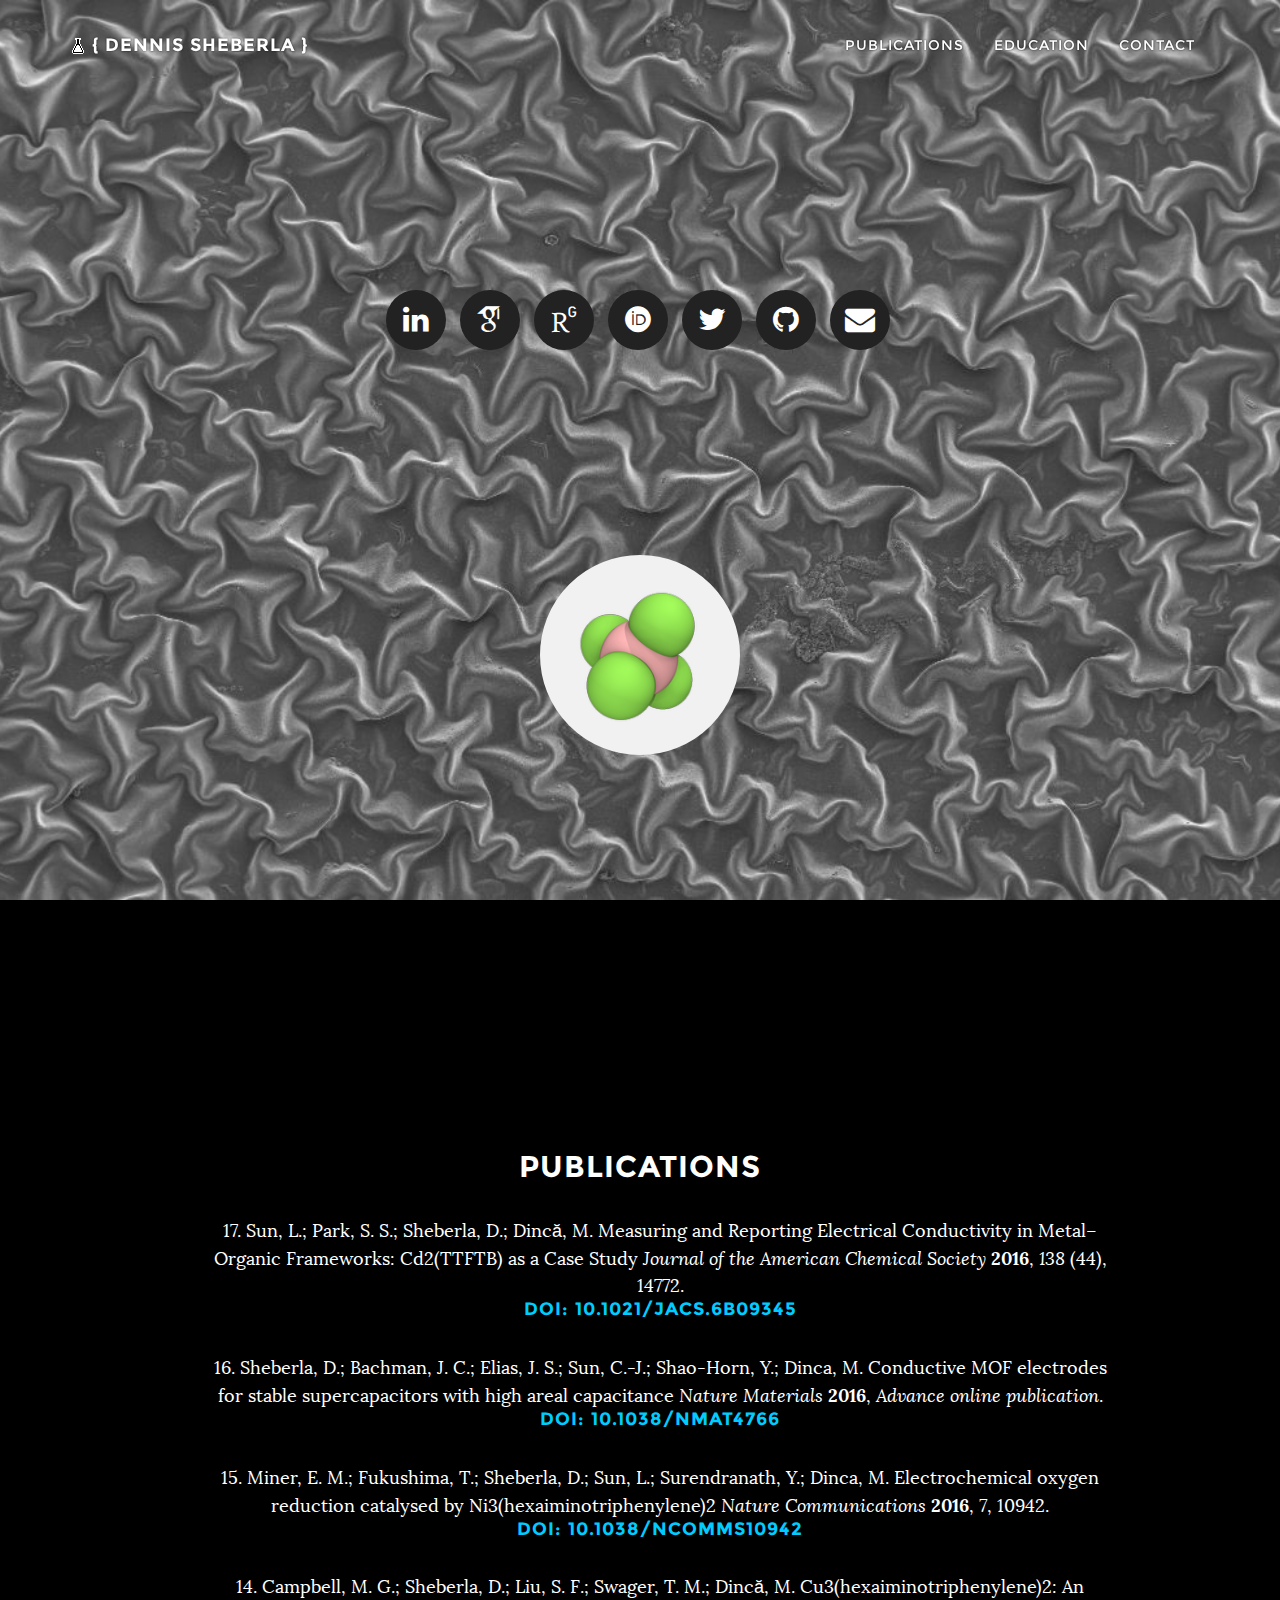
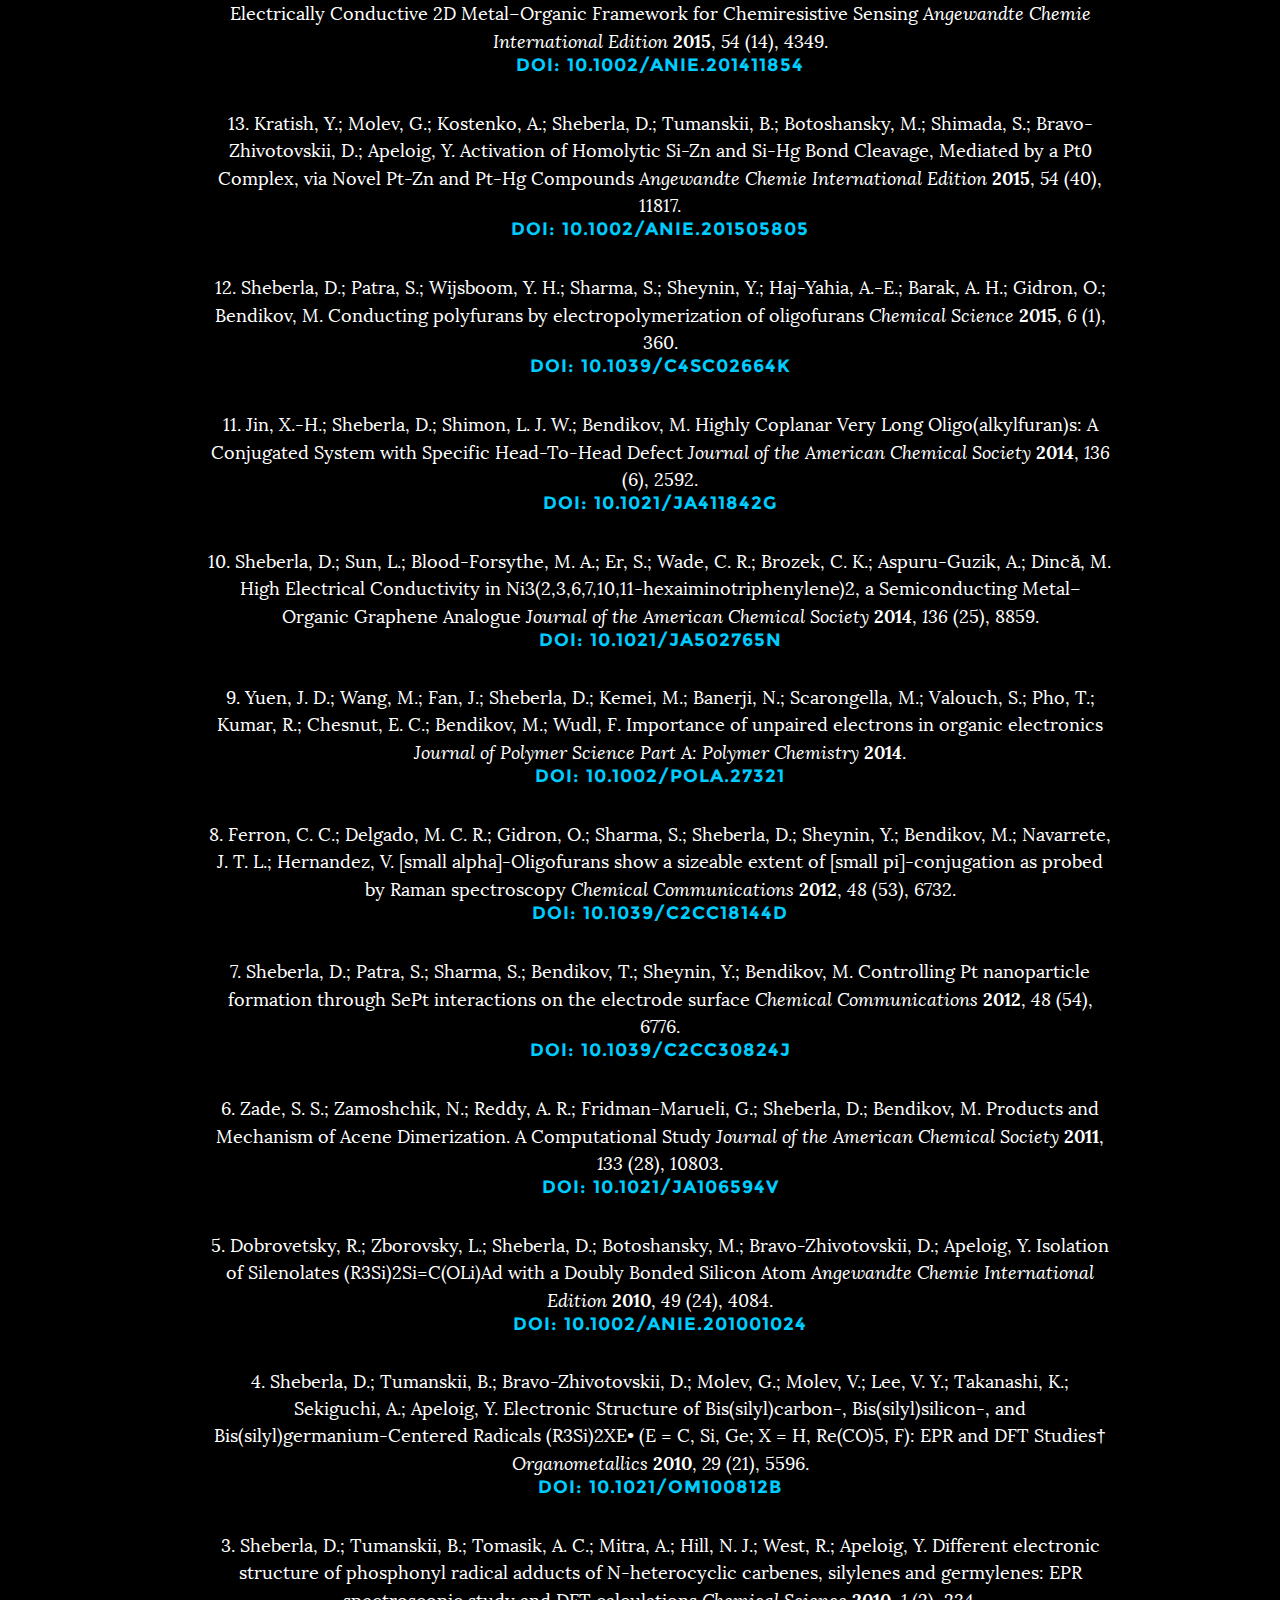
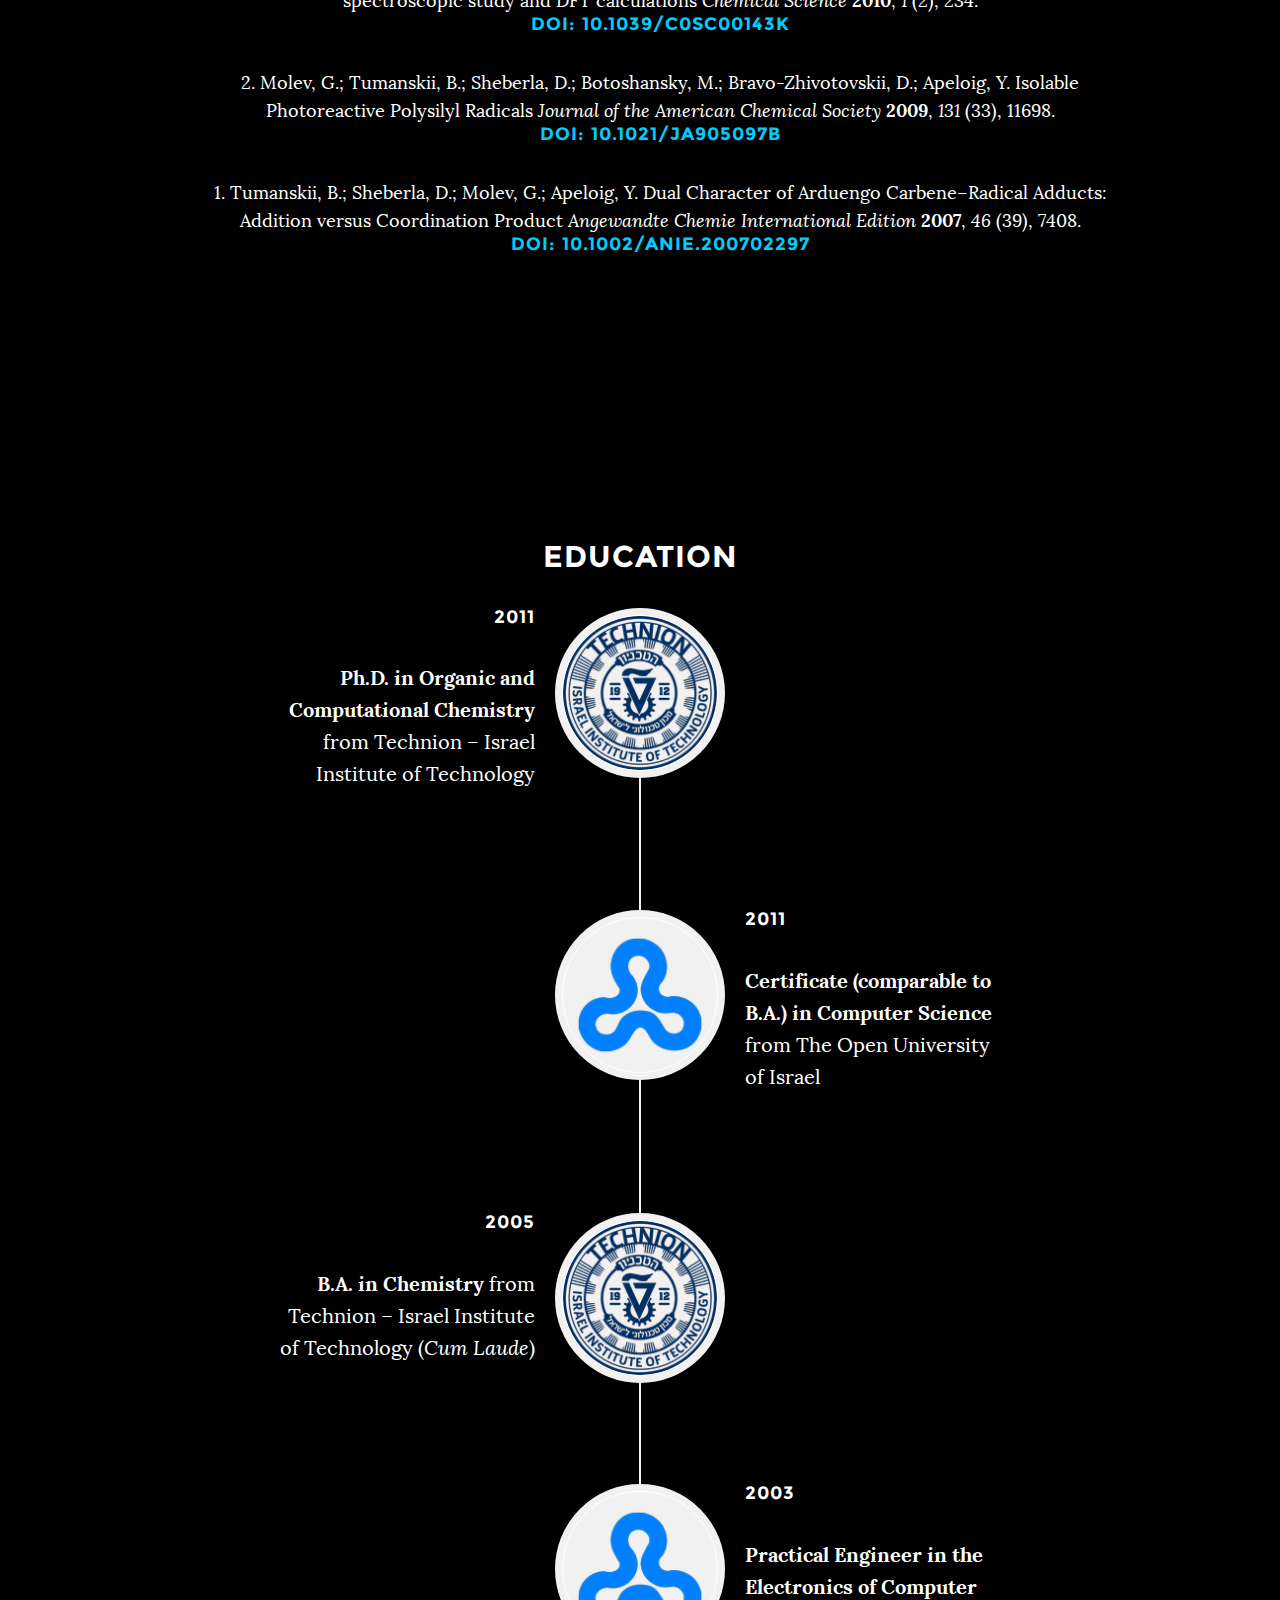
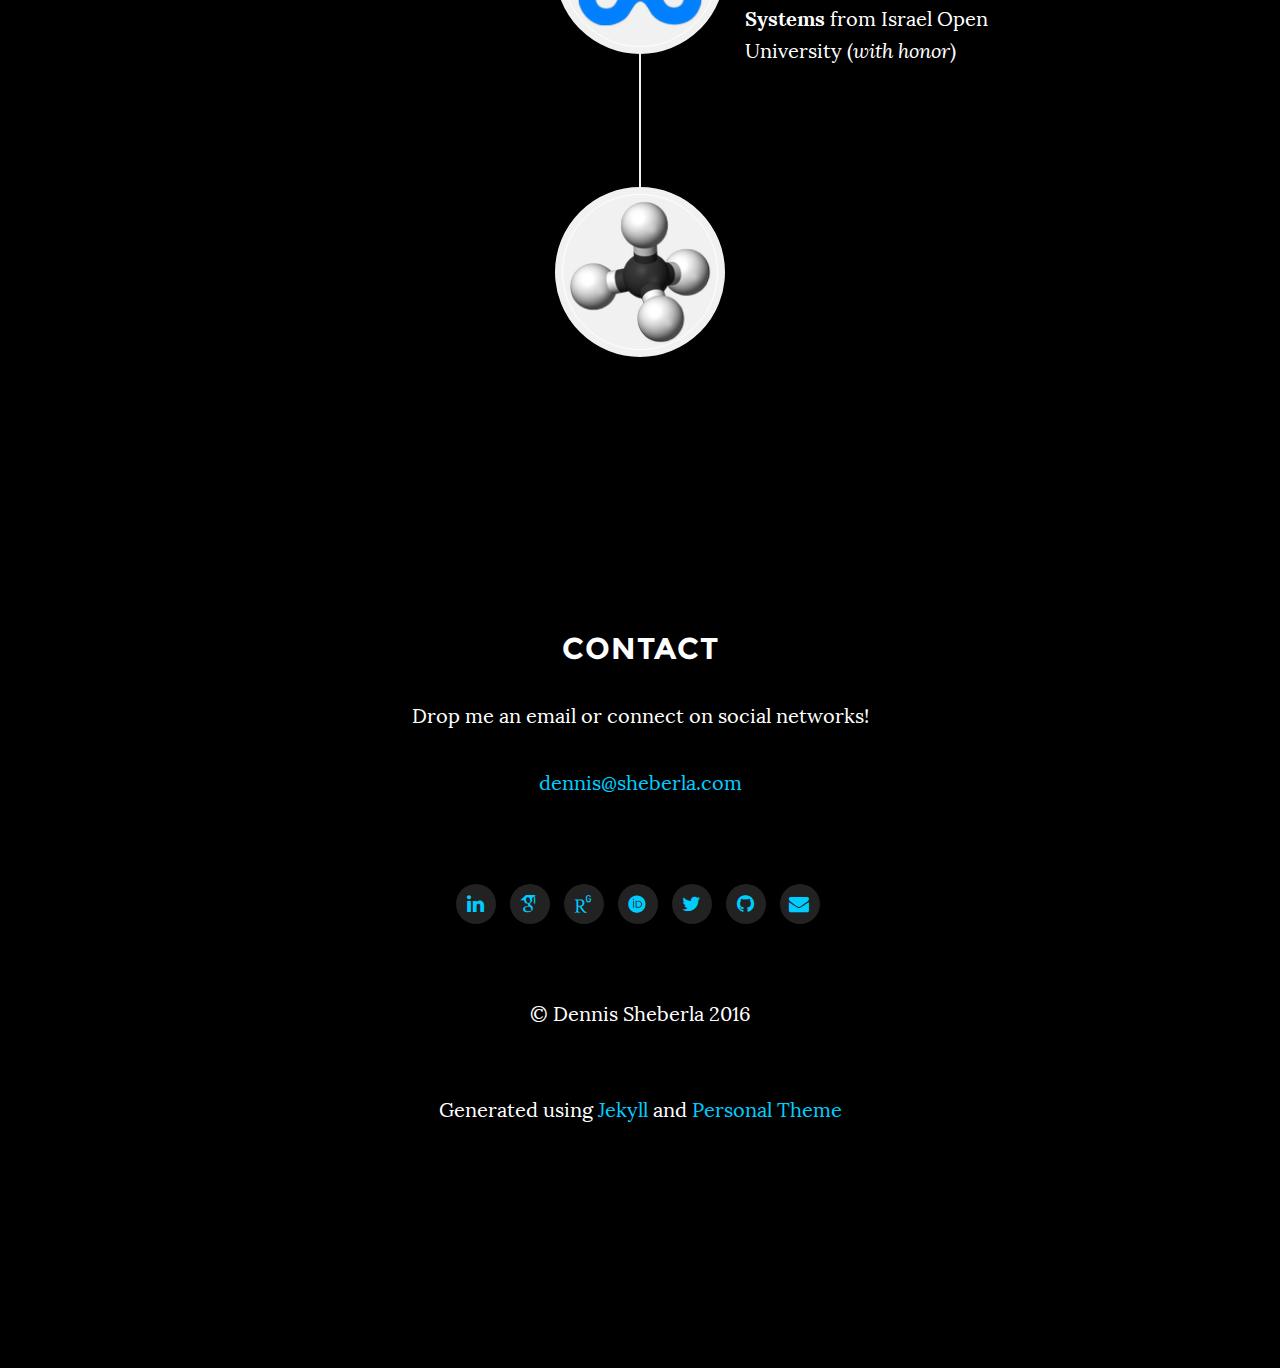
==== commit 76a49ef5: "Fix link?" ====
--- a/index.html
+++ b/index.html
@@ -17,15 +17,23 @@
   <meta name="description" content="Pesonal website of Dennis Sheberla, PhD.">
   <meta name="author" content="Dennis Sheberla">
   <meta name="keywords" content="Sheberla, chemistry, supercapacitors, MOF, COF, DFT">
+  <link rel="canonical" href="/">
   <title>{ Dennis Sheberla }</title>
 
   <!-- Bootstrap Core CSS -->
+  <link rel="stylesheet" href="/css/bootstrap.min.css">
 
   <!-- Custom CSS -->
-  
+  <link href="/css/grayscale.css" rel="stylesheet">
+  
+  <link href="/css/timeline.css" rel="stylesheet">
   
 
   <!-- Custom Fonts -->
+  <link rel="stylesheet" href="/css/font-awesome.min.css">
+  <link rel="stylesheet" href="/css/academicons.min.css">
+  <link rel="stylesheet" href="/css/googlefonts.min.css">
+  <link rel="stylesheet" href="/css/rrssb.css" />
   <!-- HTML5 Shim and Respond.js IE8 support of HTML5 elements and media queries -->
   <!-- WARNING: Respond.js doesn't work if you view the page via file:// -->
   <!--[if lt IE 9]>
@@ -33,6 +41,7 @@
       <script src="https://oss.maxcdn.com/libs/respond.js/1.4.2/respond.min.js"></script>
   <![endif]-->
   
+    <link rel="shortcut icon" type="image/x-icon" href="/img/favicon.ico">
   
 
   
@@ -76,6 +85,7 @@
       
           <div>
             
+              <img src="/img/black-lab-glass.ico" alt="">
             
             { Dennis Sheberla }
           </div>
@@ -143,6 +153,7 @@
 </span>
             <h5>&nbsp;</h5>
             <a href="#pub-list" class="page-scroll">
+              <img class="img-me" src="/img/bf4s.png" alt="">
             </a>
           </div>
         </div>
@@ -328,6 +339,7 @@
           
           ">
             <div class="timeline-image">
+              <img class="img-circle img-responsive" src="/img/timeline/technion.png" alt="">
             </div>
             <div class="timeline-panel">
               <div class="timeline-heading">
@@ -349,6 +361,7 @@
           
           ">
             <div class="timeline-image">
+              <img class="img-circle img-responsive" src="/img/timeline/openu.png" alt="">
             </div>
             <div class="timeline-panel">
               <div class="timeline-heading">
@@ -368,6 +381,7 @@
           
           ">
             <div class="timeline-image">
+              <img class="img-circle img-responsive" src="/img/timeline/technion.png" alt="">
             </div>
             <div class="timeline-panel">
               <div class="timeline-heading">
@@ -389,6 +403,7 @@
           
           ">
             <div class="timeline-image">
+              <img class="img-circle img-responsive" src="/img/timeline/openu.png" alt="">
             </div>
             <div class="timeline-panel">
               <div class="timeline-heading">
@@ -404,6 +419,7 @@
 
         <li class="timeline-inverted">
           <div class="timeline-image">
+            <img class="img-circle img-responsive" src="/img/timeline/default.png" alt="">
           </div>
         </li>
       </ul>
@@ -534,10 +550,13 @@
 <!-- Javascript Start -->
 
 <!-- jQuery -->
+<script src="/js/jquery-3.1.0.min.js"></script>
 
 <!-- Bootstrap Core JavaScript -->
+<script src="/js/bootstrap.min.js"></script>
 
 <!-- Plugin JavaScript -->
+<script src="/js/jquery.easing.1.3.min.js"></script>
 
 <!-- Custom Theme JavaScript -->
 <!--* Start Bootstrap - Grayscale Bootstrap Theme (http://startbootstrap.com)
@@ -572,6 +591,7 @@
 <script>
 function addTohistory() {
   if (!window.location.host.startsWith("127.0.0.1")) {
+    history.pushState({}, '', 'https://www.sheberla.com/');
   }
 }
 </script>
--- a/css/grayscale.css
+++ b/css/grayscale.css
@@ -0,0 +1,5 @@
+/*!
+ * Start Bootstrap - Grayscale Bootstrap Theme (http://startbootstrap.com)
+ * Code licensed under the Apache License v2.0.
+ * For details, see http://www.apache.org/licenses/LICENSE-2.0.
+ */body{width:100%;height:100%;font-family:"Lora","Helvetica Neue",Helvetica,Arial,sans-serif;color:#fff;background-color:#000}html{width:100%;height:100%}h1,h2,h3,h4,h5,h6{margin:0 0 35px;text-transform:uppercase;font-family:"Montserrat","Helvetica Neue",Helvetica,Arial,sans-serif;font-weight:700;letter-spacing:1px}h4 a.category{color:inherit}h4 a.tag{font-size:12px}p{margin:0 0 25px;font-size:18px;line-height:1.5}@media (min-width: 768px){p{margin:0 0 35px;font-size:20px;line-height:1.6}}div{-webkit-user-select:text;-moz-user-select:text;-ms-user-select:text;-o-user-select:text;user-select:text}a{color:#00cdff;-webkit-transition:all .2s ease-in-out;-moz-transition:all .2s ease-in-out;transition:all .2s ease-in-out}a:hover,a:focus{text-decoration:none;color:#007b99}.navbar-custom{margin-bottom:0;border-bottom:1px solid rgba(255,255,255,0.3);text-transform:uppercase;font-family:"Montserrat","Helvetica Neue",Helvetica,Arial,sans-serif;background-color:#000;max-height:100%;overflow-y:auto}.navbar-custom .navbar-toggle{padding:4px 6px;font-size:18px;color:#fff}.navbar-custom .navbar-toggle:focus,.navbar-custom .navbar-toggle:active{outline:none}.navbar-custom .navbar-brand{font-weight:700}.navbar-custom .navbar-brand:focus{outline:none}.navbar-custom a{color:#fff;text-shadow:0 0 2px rgba(0,0,0,0.8)}.navbar-custom .nav{text-align:center}.navbar-custom .nav li a{-webkit-transition:background .3s ease-in-out;-moz-transition:background .3s ease-in-out;transition:background .3s ease-in-out}.navbar-custom .nav li a:hover{outline:none;background-color:rgba(255,255,255,0.3)}.navbar-custom .nav li a:focus,.navbar-custom .nav li a:active{outline:none;background-color:rgba(255,255,255,0.3)}.navbar-custom .nav li.active{outline:none}.navbar-custom .nav li.active a{background-color:rgba(255,255,255,0.3)}.navbar-custom .nav li.active a:hover{color:#fff}@media (min-width: 768px){.navbar-custom{padding:20px 0;border-bottom:none;letter-spacing:1px;background:transparent;-webkit-transition:background .5s ease-in-out,padding .5s ease-in-out;-moz-transition:background .5s ease-in-out,padding .5s ease-in-out;transition:background .5s ease-in-out,padding .5s ease-in-out}.navbar-custom.top-nav-collapse{padding:0;background:#000;border-bottom:1px solid rgba(255,255,255,0.3)}}.intro{display:table;width:100%;height:auto;padding:100px 0;text-align:center;color:#fff;background:url(../img/intro-bg.jpg) no-repeat bottom center scroll;background-color:#000;-webkit-background-size:cover;-moz-background-size:cover;background-size:cover;-o-background-size:cover}.intro .intro-body{display:table-cell;vertical-align:middle}.intro .intro-body .brand-heading{font-size:40px}.intro .intro-body .intro-text{font-size:18px;text-shadow:1px 0 1px #000}@media (min-width: 768px){.intro{height:100%;padding:0}.intro .intro-body .brand-heading{font-size:100px}.intro .intro-body .intro-text{font-size:26px}}@-webkit-keyframes pulse{from{-webkit-transform:scale(1);transform:scale(1)}50%{-webkit-transform:scale(1.2);transform:scale(1.2)}100%{-webkit-transform:scale(1);transform:scale(1)}}@-moz-keyframes pulse{from{-moz-transform:scale(1);transform:scale(1)}50%{-moz-transform:scale(1.2);transform:scale(1.2)}100%{-moz-transform:scale(1);transform:scale(1)}}.content-section{margin-top:100px;padding-top:100px}@media (min-width: 767px){.content-section{margin-top:125px;padding-top:125px}}.content-section img{display:block;max-width:100%;height:auto;margin:0 auto;border:1px solid #fff}.content-section ul,.content-section ol{text-align:center;margin:0 0 25px;font-size:18px;line-height:1.5;list-style-position:inside}.content-section pre{padding:0}.content-section pre>code{text-align:left}.content-section img.emoji{margin:0px !important;display:inline !important;border:1px solid #000 !important}.content-section#post div.author img{border:0px;margin-bottom:20px;padding:4px}.btn{border-radius:0;font-family:Montserrat,"Helvetica Neue",Helvetica,Arial,sans-serif;font-weight:400;-webkit-transition:all .3s ease-in-out;-moz-transition:all .3s ease-in-out;transition:all .3s ease-in-out}.btn-default{border:1px solid #00cdff;color:#00cdff;background-color:transparent}.btn-default:hover,.btn-default:focus{border:1px solid #00cdff;outline:0;color:#000;background-color:#00cdff}ul.social-buttons li a{display:block;width:40px;height:40px;border-radius:100%;font-size:20px;line-height:40px;outline:0;color:#00cdff;background-color:#222;-webkit-transition:all .3s;-moz-transition:all .3s;transition:all .3s}ul.social-buttons li a:hover,ul.social-buttons li a:focus,ul.social-buttons li a:active{color:#222;background-color:#00a4cc}ul.social-buttons-header li a{display:block;width:60px;height:60px;border-radius:100%;font-size:30px;line-height:60px;outline:0;color:#fff;background-color:#222;-webkit-transition:all .3s;-moz-transition:all .3s;transition:all .3s}ul.social-buttons-header li a:hover,ul.social-buttons-header li a:focus,ul.social-buttons-header li a:active{color:#222;background-color:#e6e6e6}footer{padding:50px 0;text-align:center}footer p{margin:0}::-moz-selection{text-shadow:none;background:#fcfcfc;background:rgba(255,255,255,0.2)}::selection{text-shadow:none;background:#fcfcfc;background:rgba(255,255,255,0.2)}img::selection{background:transparent}img::-moz-selection{background:transparent}body{-webkit-tap-highlight-color:rgba(255,255,255,0.2)}.typed-cursor{opacity:1;-webkit-animation:blink 0.7s infinite;-moz-animation:blink 0.7s infinite;animation:blink 0.7s infinite;font-size:16px;vertical-align:top}@media (min-width: 768px){.typed-cursor{font-size:22px}}@keyframes blink{0%{opacity:1}50%{opacity:0}100%{opacity:1}}@-webkit-keyframes blink{0%{opacity:1}50%{opacity:0}100%{opacity:1}}@-moz-keyframes blink{0%{opacity:1}50%{opacity:0}100%{opacity:1}}@-webkit-keyframes swipe{from{left:5%}to{left:-5%}}@-moz-keyframes swipe{from{left:5%}to{left:-5%}}#swipe-instruction{display:none;position:absolute;background-color:rgba(0,0,0,0.5);width:100%;min-height:100%;top:0;right:0;left:0;z-index:1}#swipe-instruction>div{background-color:rgba(20,20,20,0.6);padding:10px}@media (min-width: 768px){#swipe-instruction>div{padding:20px 0}}#swipe-instruction>div #hand-swipe{font-size:80px;display:block;position:relative;animation:swipe ease-in-out 1s alternate infinite}@media (min-width: 992px){#swipe-instruction>div #hand-swipe{font-size:100px}}.ok-btn{background-color:#000;color:#00cdff}.fourofour{border:1px solid #000 !important}
--- a/css/timeline.css
+++ b/css/timeline.css
@@ -0,0 +1 @@
+.timeline{position:relative;padding:0;list-style:none}.timeline:before{content:"";position:absolute;top:0;bottom:0;left:40px;width:2px;margin-left:-1.5px;background-color:#f1f1f1}.timeline>li{position:relative;margin-bottom:50px;min-height:50px}.timeline>li:before,.timeline>li:after{content:" ";display:table}.timeline>li:after{clear:both}.timeline>li .timeline-panel{float:right;position:relative;width:100%;padding:0 20px 0 100px;text-align:left}.timeline>li .timeline-panel:before{right:auto;left:-15px;border-right-width:15px;border-left-width:0}.timeline>li .timeline-panel:after{right:auto;left:-14px;border-right-width:14px;border-left-width:0}.timeline>li .timeline-image{z-index:100;position:absolute;left:0;width:80px;height:80px;margin-left:0;border:7px solid #f1f1f1;border-radius:100%;text-align:center;color:#fff;background-color:#f1f1f1}.img-me{z-index:100;left:0;width:100px;height:100px;margin-left:0;border:7px solid #f1f1f1;border-radius:100%;text-align:center;color:#fff;background-color:#f1f1f1}.timeline>li .timeline-image h4{margin-top:12px;font-size:10px;line-height:14px}.img-me h4{margin-top:12px;font-size:10px;line-height:14px}.timeline>li.timeline-inverted>.timeline-panel{float:right;padding:0 20px 0 100px;text-align:left}.timeline>li.timeline-inverted>.timeline-panel:before{right:auto;left:-15px;border-right-width:15px;border-left-width:0}.timeline>li.timeline-inverted>.timeline-panel:after{right:auto;left:-14px;border-right-width:14px;border-left-width:0}.timeline>li:last-child{margin-bottom:0}.timeline .timeline-heading h4{margin-top:0;color:inherit}.timeline .timeline-heading h4.subheading{text-transform:none}.timeline .timeline-body>p,.timeline .timeline-body>ul{margin-bottom:0}@media (min-width: 768px){.timeline:before{left:50%}.timeline>li{margin-bottom:100px;min-height:100px}.timeline>li .timeline-panel{float:left;width:41%;padding:0 20px 20px 30px;text-align:right}.timeline>li .timeline-image{left:50%;width:100px;height:100px;margin-left:-50px}.img-me{left:50%;width:150px;height:150px}.timeline>li .timeline-image h4{margin-top:16px;font-size:13px;line-height:18px}.img-me h4{margin-top:16px;font-size:13px;line-height:18px}.timeline>li.timeline-inverted>.timeline-panel{float:right;padding:0 30px 20px 20px;text-align:left}}@media (min-width: 992px){.timeline>li{min-height:150px}.timeline>li .timeline-panel{padding:0 20px 20px}.timeline>li .timeline-image{width:150px;height:150px;margin-left:-75px}.img-me{width:200px;height:200px}.timeline>li .timeline-image h4{margin-top:30px;font-size:18px;line-height:26px}.img-me h4{margin-top:30px;font-size:18px;line-height:26px}.timeline>li.timeline-inverted>.timeline-panel{padding:0 20px 20px}}@media (min-width: 1200px){.timeline>li{min-height:170px}.timeline>li .timeline-panel{padding:0 20px 20px 100px}.timeline>li .timeline-image{width:170px;height:170px;margin-left:-85px}.timeline>li .img-me{width:200px;height:200px}.timeline>li .timeline-image h4{margin-top:40px}.timeline>li .img-me h4{margin-top:40px}.timeline>li.timeline-inverted>.timeline-panel{padding:0 100px 20px 20px}}
--- a/css/academicons.min.css
+++ b/css/academicons.min.css
@@ -0,0 +1 @@
+@font-face{font-family:'Academicons';src:url('../fonts/academicons.eot?v=1.7.0');src:url('../fonts/academicons.eot?v=1.7.0') format('embedded-opentype'), url('../fonts/academicons.ttf?v=1.7.0') format('truetype'), url('../fonts/academicons.woff?v=1.7.0') format('woff'), url('../fonts/academicons.svg?v=1.7.0#academicons') format('svg');font-weight:normal;font-style:normal}.ai{display:inline-block;font:normal normal normal 14px/1 Academicons;font-size:inherit;text-rendering:auto;-webkit-font-smoothing:antialiased;-moz-osx-font-smoothing:grayscale}.ai-google-scholar:before{content:"\e900"}.ai-google-scholar-square:before{content:"\e901"}.ai-researchgate:before{content:"\e902"}.ai-researchgate-square:before{content:"\e903"}.ai-mendeley:before{content:"\e904"}.ai-mendeley-square:before{content:"\e905"}.ai-orcid:before{content:"\e906"}.ai-orcid-square:before{content:"\e907"}.ai-impactstory:before{content:"\e908"}.ai-impactstory-square:before{content:"\e909"}.ai-academia:before{content:"\e910"}.ai-academia-square:before{content:"\e911"}.ai-zotero:before{content:"\e912"}.ai-zotero-square:before{content:"\e913"}.ai-figshare:before{content:"\e914"}.ai-figshare-square:before{content:"\e915"}.ai-dryad:before{content:"\e916"}.ai-dryad-square:before{content:"\e917"}.ai-arxiv:before{content:"\e918"}.ai-arxiv-square:before{content:"\e919"}.ai-scirate:before{content:"\e920"}.ai-scirate-square:before{content:"\e921"}.ai-open-access:before{content:"\e922"}.ai-open-access-square:before{content:"\e923"}.ai-courser:before{content:"\e924"}.ai-courser-square:before{content:"\e925"}.ai-osf:before{content:"\e926"}.ai-osf-square:before{content:"\e927"}.ai-doi:before{content:"\e928"}.ai-doi-square:before{content:"\e929"}.ai-inspire:before{content:"\e930"}.ai-inspire-square:before{content:"\e931"}.ai-pubmed:before{content:"\e932"}.ai-pubmed-square:before{content:"\e933"}.ai-acclaim:before{content:"\e934"}.ai-acclaim-square:before{content:"\e935"}.ai-lg{font-size:1.33333333em;line-height:0.75em;vertical-align:-15%}.ai-2x{font-size:2em}.ai-3x{font-size:3em}.ai-4x{font-size:4em}.ai-5x{font-size:5em}.ai-fw{width:1.28571429em;text-align:center}.ai-ul{padding-left:0;margin-left:2.14285714em;list-style-type:none}.ai-ul > li{position:relative}.ai-li{position:absolute;left:-2.14285714em;width:2.14285714em;top:0.14285714em;text-align:center}.ai-li.fa-lg{left:-1.85714286em}.ai-border{padding:.2em .25em .15em;border:solid 0.08em #eeeeee;border-radius:.1em}.ai-pull-left{float:left}.ai-pull-right{float:right}.ai.fa-pull-left{margin-right:.3em}.ai.fa-pull-right{margin-left:.3em}.fa-lg{font-size:1.33333333em;line-height:0.75em;vertical-align:-15%}.fa-2x{font-size:2em}.fa-3x{font-size:3em}.fa-4x{font-size:4em}.fa-5x{font-size:5em}.fa-fw{width:1.28571429em;text-align:center}.fa-ul{padding-left:0;margin-left:2.14285714em;list-style-type:none}.fa-ul > li{position:relative}.fa-li{position:absolute;left:-2.14285714em;width:2.14285714em;top:0.14285714em;text-align:center}.fa-li.fa-lg{left:-1.85714286em}.fa-border{padding:.2em .25em .15em;border:solid 0.08em #eeeeee;border-radius:.1em}.fa-pull-left{float:left}.fa-pull-right{float:right}.fa.fa-pull-left{margin-right:.3em}.fa.fa-pull-right{margin-left:.3em}--- a/css/googlefonts.min.css
+++ b/css/googlefonts.min.css
@@ -0,0 +1 @@
+@font-face{font-family:Montserrat;font-style:normal;font-weight:400;src:url(../fonts/montserrat-v7-latin-regular.eot);src:local('Montserrat-Regular'),url(../fonts/montserrat-v7-latin-regular.eot?#iefix) format('embedded-opentype'),url(../fonts/montserrat-v7-latin-regular.woff2) format('woff2'),url(../fonts/montserrat-v7-latin-regular.woff) format('woff'),url(../fonts/montserrat-v7-latin-regular.ttf) format('truetype'),url(../fonts/montserrat-v7-latin-regular.svg#Montserrat) format('svg')}@font-face{font-family:Montserrat;font-style:normal;font-weight:700;src:url(../fonts/montserrat-v7-latin-700.eot);src:local('Montserrat-Bold'),url(../fonts/montserrat-v7-latin-700.eot?#iefix) format('embedded-opentype'),url(../fonts/montserrat-v7-latin-700.woff2) format('woff2'),url(../fonts/montserrat-v7-latin-700.woff) format('woff'),url(../fonts/montserrat-v7-latin-700.ttf) format('truetype'),url(../fonts/montserrat-v7-latin-700.svg#Montserrat) format('svg')}@font-face{font-family:Lora;font-style:normal;font-weight:400;src:url(../fonts/lora-v9-latin-regular.eot);src:local('Lora'),local('Lora-Regular'),url(../fonts/lora-v9-latin-regular.eot?#iefix) format('embedded-opentype'),url(../fonts/lora-v9-latin-regular.woff2) format('woff2'),url(../fonts/lora-v9-latin-regular.woff) format('woff'),url(../fonts/lora-v9-latin-regular.ttf) format('truetype'),url(../fonts/lora-v9-latin-regular.svg#Lora) format('svg')}@font-face{font-family:Lora;font-style:italic;font-weight:400;src:url(../fonts/lora-v9-latin-italic.eot);src:local('Lora Italic'),local('Lora-Italic'),url(../fonts/lora-v9-latin-italic.eot?#iefix) format('embedded-opentype'),url(../fonts/lora-v9-latin-italic.woff2) format('woff2'),url(../fonts/lora-v9-latin-italic.woff) format('woff'),url(../fonts/lora-v9-latin-italic.ttf) format('truetype'),url(../fonts/lora-v9-latin-italic.svg#Lora) format('svg')}@font-face{font-family:Lora;font-style:normal;font-weight:700;src:url(../fonts/lora-v9-latin-700.eot);src:local('Lora Bold'),local('Lora-Bold'),url(../fonts/lora-v9-latin-700.eot?#iefix) format('embedded-opentype'),url(../fonts/lora-v9-latin-700.woff2) format('woff2'),url(../fonts/lora-v9-latin-700.woff) format('woff'),url(../fonts/lora-v9-latin-700.ttf) format('truetype'),url(../fonts/lora-v9-latin-700.svg#Lora) format('svg')}@font-face{font-family:Lora;font-style:italic;font-weight:700;src:url(../fonts/lora-v9-latin-700italic.eot);src:local('Lora Bold Italic'),local('Lora-BoldItalic'),url(../fonts/lora-v9-latin-700italic.eot?#iefix) format('embedded-opentype'),url(../fonts/lora-v9-latin-700italic.woff2) format('woff2'),url(../fonts/lora-v9-latin-700italic.woff) format('woff'),url(../fonts/lora-v9-latin-700italic.ttf) format('truetype'),url(../fonts/lora-v9-latin-700italic.svg#Lora) format('svg')}--- a/css/rrssb.css
+++ b/css/rrssb.css
@@ -0,0 +1 @@
+.rrssb-buttons{box-sizing:border-box;font-family:"Helvetica Neue",Helvetica,Arial,sans-serif;font-size:12px;height:36px;margin:0;padding:0;width:100%}.rrssb-buttons:after{clear:both}.rrssb-buttons:after,.rrssb-buttons:before{content:' ';display:table}.rrssb-buttons li{box-sizing:border-box;float:left;height:100%;line-height:13px;list-style:none;margin:0;padding:0 2px}.rrssb-buttons li.rrssb-email a{background-color:#0a88ff}.rrssb-buttons li.rrssb-email a:hover{background-color:#006ed6}.rrssb-buttons li.rrssb-facebook a{background-color:#306199}.rrssb-buttons li.rrssb-facebook a:hover{background-color:#244872}.rrssb-buttons li.rrssb-tumblr a{background-color:#32506d}.rrssb-buttons li.rrssb-tumblr a:hover{background-color:#22364a}.rrssb-buttons li.rrssb-linkedin a{background-color:#007bb6}.rrssb-buttons li.rrssb-linkedin a:hover{background-color:#005983}.rrssb-buttons li.rrssb-twitter a{background-color:#26c4f1}.rrssb-buttons li.rrssb-twitter a:hover{background-color:#0eaad6}.rrssb-buttons li.rrssb-googleplus a{background-color:#e93f2e}.rrssb-buttons li.rrssb-googleplus a:hover{background-color:#ce2616}.rrssb-buttons li.rrssb-youtube a{background-color:#df1c31}.rrssb-buttons li.rrssb-youtube a:hover{background-color:#b21627}.rrssb-buttons li.rrssb-reddit a{background-color:#8bbbe3}.rrssb-buttons li.rrssb-reddit a:hover{background-color:#62a3d9}.rrssb-buttons li.rrssb-pinterest a{background-color:#b81621}.rrssb-buttons li.rrssb-pinterest a:hover{background-color:#8a1119}.rrssb-buttons li.rrssb-pocket a{background-color:#ed4054}.rrssb-buttons li.rrssb-pocket a:hover{background-color:#e4162d}.rrssb-buttons li.rrssb-github a{background-color:#444}.rrssb-buttons li.rrssb-github a:hover{background-color:#2b2b2b}.rrssb-buttons li.rrssb-instagram a{background-color:#125688}.rrssb-buttons li.rrssb-instagram a:hover{background-color:#0c3a5b}.rrssb-buttons li.rrssb-delicious a{background-color:#0b79e5}.rrssb-buttons li.rrssb-delicious a:hover{background-color:#095fb4}.rrssb-buttons li.rrssb-vk a{background-color:#4d71a9}.rrssb-buttons li.rrssb-vk a:hover{background-color:#3d5a86}.rrssb-buttons li.rrssb-hackernews a{background-color:#f60}.rrssb-buttons li.rrssb-hackernews a:hover{background-color:#cc5200}.rrssb-buttons li a{background-color:#ccc;border-radius:2px;box-sizing:border-box;display:block;-moz-osx-font-smoothing:grayscale;-webkit-font-smoothing:antialiased;font-weight:700;height:100%;padding:11px 7px 12px 27px;position:relative;text-align:center;text-decoration:none;text-transform:uppercase;-webkit-transition:background-color .2s ease-in-out;transition:background-color .2s ease-in-out;width:100%}.rrssb-buttons li a .rrssb-icon{display:block;left:10px;padding-top:9px;position:absolute;top:0;width:10%}.rrssb-buttons li a .rrssb-icon svg{height:17px;width:17px}.rrssb-buttons li a .rrssb-icon svg path{fill:#fff}.rrssb-buttons li a .rrssb-text{color:#fff}.rrssb-buttons li a:active{box-shadow:inset 1px 3px 15px 0 rgba(22,0,0,.25)}.rrssb-buttons li.small a{padding:0}.rrssb-buttons li.small a .rrssb-icon{left:auto;margin:0 auto;overflow:hidden;position:relative;top:auto;width:100%}.rrssb-buttons li.small a .rrssb-text{visibility:hidden}.rrssb-buttons.large-format,.rrssb-buttons.large-format li{height:auto}.rrssb-buttons.large-format li a{-webkit-backface-visibility:hidden;backface-visibility:hidden;border-radius:.2em;padding:8.5% 0 8.5% 12%}.rrssb-buttons.large-format li a .rrssb-icon{height:100%;left:7%;padding-top:0;width:12%}.rrssb-buttons.large-format li a .rrssb-icon svg{height:100%;position:absolute;top:0;width:100%}.rrssb-buttons.large-format li a .rrssb-text{-webkit-backface-visibility:hidden;backface-visibility:hidden}.rrssb-buttons.small-format{padding-top:5px}.rrssb-buttons.small-format li{height:80%;padding:0 1px}.rrssb-buttons.small-format li a .rrssb-icon{height:100%;padding-top:0}.rrssb-buttons.small-format li a .rrssb-icon svg{height:48%;position:relative;top:6px;width:80%}.rrssb-buttons.tiny-format{height:22px;position:relative}.rrssb-buttons.tiny-format li{padding-right:7px}.rrssb-buttons.tiny-format li a{background-color:transparent;padding:0}.rrssb-buttons.tiny-format li a .rrssb-icon svg{height:70%;width:100%}.rrssb-buttons.tiny-format li a:active,.rrssb-buttons.tiny-format li a:hover{background-color:transparent}.rrssb-buttons.tiny-format li.rrssb-email a .rrssb-icon svg path{fill:#0a88ff}.rrssb-buttons.tiny-format li.rrssb-email a .rrssb-icon:hover .rrssb-icon svg path{fill:#0054a3}.rrssb-buttons.tiny-format li.rrssb-facebook a .rrssb-icon svg path{fill:#306199}.rrssb-buttons.tiny-format li.rrssb-facebook a .rrssb-icon:hover .rrssb-icon svg path{fill:#18304b}.rrssb-buttons.tiny-format li.rrssb-tumblr a .rrssb-icon svg path{fill:#32506d}.rrssb-buttons.tiny-format li.rrssb-tumblr a .rrssb-icon:hover .rrssb-icon svg path{fill:#121d27}.rrssb-buttons.tiny-format li.rrssb-linkedin a .rrssb-icon svg path{fill:#007bb6}.rrssb-buttons.tiny-format li.rrssb-linkedin a .rrssb-icon:hover .rrssb-icon svg path{fill:#003650}.rrssb-buttons.tiny-format li.rrssb-twitter a .rrssb-icon svg path{fill:#26c4f1}.rrssb-buttons.tiny-format li.rrssb-twitter a .rrssb-icon:hover .rrssb-icon svg path{fill:#0b84a6}.rrssb-buttons.tiny-format li.rrssb-googleplus a .rrssb-icon svg path{fill:#e93f2e}.rrssb-buttons.tiny-format li.rrssb-googleplus a .rrssb-icon:hover .rrssb-icon svg path{fill:#a01e11}.rrssb-buttons.tiny-format li.rrssb-youtube a .rrssb-icon svg path{fill:#df1c31}.rrssb-buttons.tiny-format li.rrssb-youtube a .rrssb-icon:hover .rrssb-icon svg path{fill:#84111d}.rrssb-buttons.tiny-format li.rrssb-reddit a .rrssb-icon svg path{fill:#8bbbe3}.rrssb-buttons.tiny-format li.rrssb-reddit a .rrssb-icon:hover .rrssb-icon svg path{fill:#398bcf}.rrssb-buttons.tiny-format li.rrssb-pinterest a .rrssb-icon svg path{fill:#b81621}.rrssb-buttons.tiny-format li.rrssb-pinterest a .rrssb-icon:hover .rrssb-icon svg path{fill:#5d0b11}.rrssb-buttons.tiny-format li.rrssb-pocket a .rrssb-icon svg path{fill:#ed4054}.rrssb-buttons.tiny-format li.rrssb-pocket a .rrssb-icon:hover .rrssb-icon svg path{fill:#b61124}.rrssb-buttons.tiny-format li.rrssb-github a .rrssb-icon svg path{fill:#444}.rrssb-buttons.tiny-format li.rrssb-github a .rrssb-icon:hover .rrssb-icon svg path{fill:#111}.rrssb-buttons.tiny-format li.rrssb-instagram a .rrssb-icon svg path{fill:#125688}.rrssb-buttons.tiny-format li.rrssb-instagram a .rrssb-icon:hover .rrssb-icon svg path{fill:#061d2e}.rrssb-buttons.tiny-format li.rrssb-delicious a .rrssb-icon svg path{fill:#0b79e5}.rrssb-buttons.tiny-format li.rrssb-delicious a .rrssb-icon:hover .rrssb-icon svg path{fill:#064684}.rrssb-buttons.tiny-format li.rrssb-vk a .rrssb-icon svg path{fill:#4d71a9}.rrssb-buttons.tiny-format li.rrssb-vk a .rrssb-icon:hover .rrssb-icon svg path{fill:#2d4263}.rrssb-buttons.tiny-format li.rrssb-hackernews a .rrssb-icon svg path{fill:#f60}.rrssb-buttons.tiny-format li.rrssb-hackernews a .rrssb-icon:hover .rrssb-icon svg path{fill:#993d00}